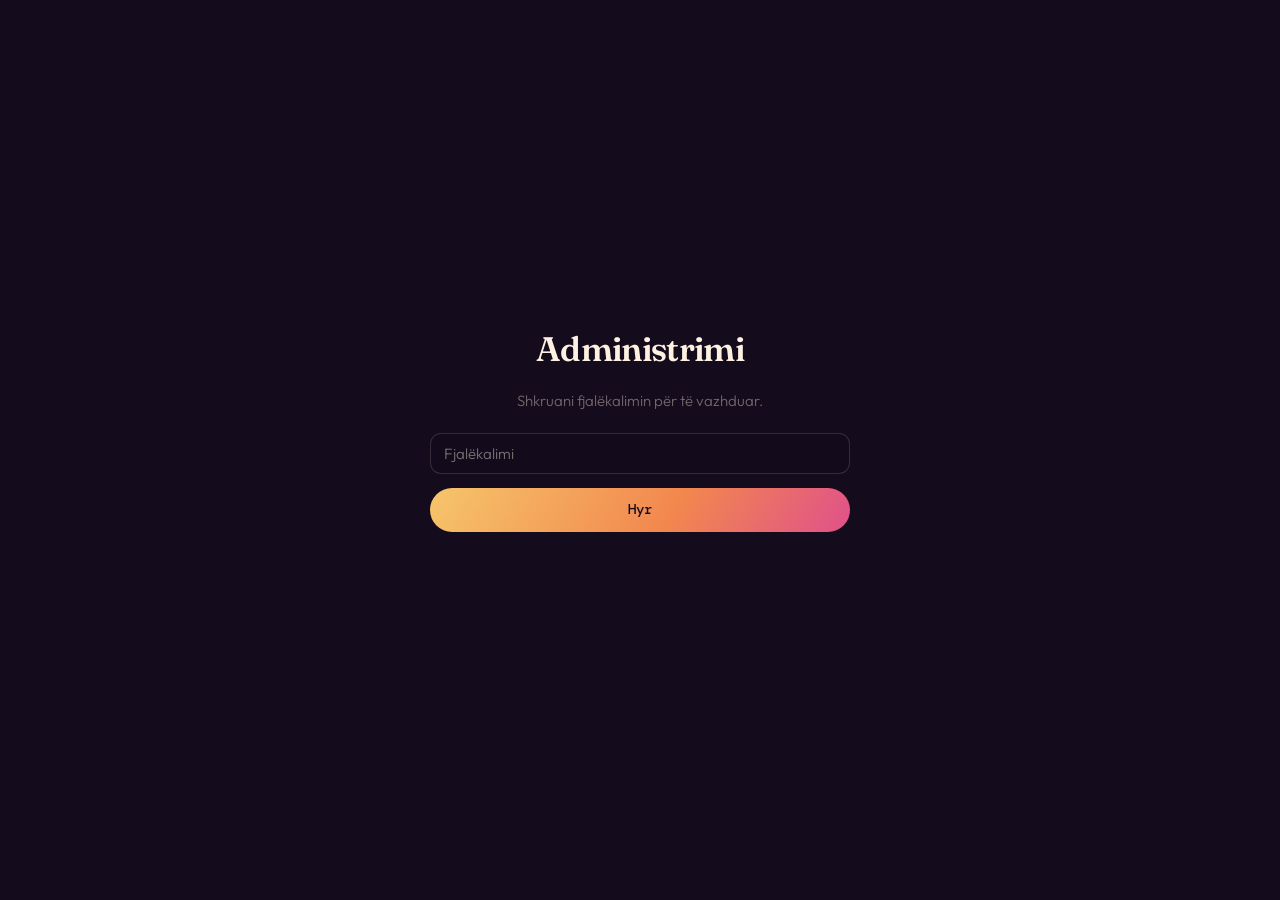
==== admin.html @ 4a5ab202 "Add files via upload" ====
<!DOCTYPE html>
<html lang="sq">
<head>
<meta charset="UTF-8">
<meta name="viewport" content="width=device-width, initial-scale=1.0">
<meta name="robots" content="noindex, nofollow">
<title>Zone Real Estate — Administrimi</title>
<link href="https://fonts.googleapis.com/css2?family=Fraunces:opsz,wght@9..144,600&family=Outfit:wght@300;400;500&family=DM+Mono:wght@400;500&display=swap" rel="stylesheet">
<style>
  :root{
    --void:#140C1C; --void-2:#1E1229;
    --flux-1:#E0518A; --flux-2:#F2874E; --flux-3:#8B5CD6; --gold:#F6C56B;
    --lume:#FFF1E2; --lume-mid:rgba(255,241,226,.66); --lume-dim:rgba(255,241,226,.40);
    --glass:rgba(255,241,226,.045); --edge:rgba(255,241,226,.14);
    --ok:#6BD39B; --bad:#E0518A;
  }
  *{box-sizing:border-box}
  body{margin:0;background:var(--void);color:var(--lume);
    font-family:"Outfit",system-ui,sans-serif;font-weight:300;line-height:1.55;padding-bottom:90px}
  .wrap{max-width:1000px;margin:0 auto;padding:0 20px}
  header{border-bottom:1px solid var(--edge);padding:24px 0 20px;margin-bottom:24px;
    background:linear-gradient(160deg,rgba(139,92,214,.18),transparent)}
  h1{font-family:"Fraunces",serif;font-weight:600;font-size:clamp(24px,4vw,34px);
    letter-spacing:-.02em;margin:0 0 6px}
  .sub{color:var(--lume-mid);margin:0;max-width:660px;font-size:15px}
  h2{font-family:"Fraunces",serif;font-weight:600;font-size:19px;margin:0 0 4px}
  .hint{color:var(--lume-dim);font-size:13px;margin:0 0 16px}
  .panel{background:var(--glass);border:1px solid var(--edge);border-radius:20px;
    padding:22px;margin-bottom:20px}
  .grid{display:grid;grid-template-columns:1fr 1fr;gap:14px}
  @media(max-width:700px){.grid{grid-template-columns:1fr}}
  .full{grid-column:1/-1}
  label{display:block;font-family:"DM Mono",monospace;font-size:10px;text-transform:uppercase;
    letter-spacing:.13em;color:var(--lume-dim);margin-bottom:6px}
  input,textarea,select{width:100%;background:rgba(20,12,28,.72);color:var(--lume);
    border:1px solid var(--edge);border-radius:11px;padding:10px 13px;
    font-family:"Outfit",sans-serif;font-size:15px;font-weight:300}
  input:focus,textarea:focus,select:focus{outline:none;border-color:var(--gold)}
  textarea{min-height:84px;resize:vertical}
  .field{margin-bottom:14px}
  button{font:inherit;cursor:pointer;border:none;border-radius:40px;padding:12px 24px;
    font-family:"DM Mono",monospace;font-size:13.5px;font-weight:500}
  button[disabled]{opacity:.45;cursor:not-allowed}
  .primary{background:linear-gradient(120deg,var(--gold),var(--flux-2) 58%,var(--flux-1));color:var(--void)}
  .ghost{background:none;border:1px solid var(--edge);color:var(--lume-mid)}
  .ghost:hover:not([disabled]){border-color:var(--gold);color:var(--lume)}
  .row{display:flex;gap:10px;flex-wrap:wrap;align-items:center}
  .drop{border:1.5px dashed var(--edge);border-radius:14px;padding:20px;text-align:center;
    color:var(--lume-dim);font-size:14px;cursor:pointer}
  .drop:hover,.drop.over{border-color:var(--gold);background:rgba(246,197,107,.06)}
  .thumb{display:flex;gap:14px;align-items:center;margin-top:13px}
  .thumb img{width:104px;height:78px;object-fit:cover;border-radius:10px;border:1px solid var(--edge)}
  .thumb .meta{font-family:"DM Mono",monospace;font-size:12px;color:var(--lume-mid);line-height:1.7}
  .thumb .meta b{color:var(--gold);font-weight:500}
  ul.list{list-style:none;padding:0;margin:0}
  ul.list li{display:flex;gap:12px;align-items:center;padding:12px 0;border-bottom:1px solid var(--edge)}
  ul.list li:last-child{border-bottom:none}
  .li-img{width:62px;height:47px;flex:none;border-radius:8px;border:1px solid var(--edge);object-fit:cover}
  .li-body{flex:1;min-width:0}
  .li-title{font-family:"Fraunces",serif;font-weight:600;font-size:16px;
    overflow:hidden;text-overflow:ellipsis;white-space:nowrap}
  .li-meta{font-family:"DM Mono",monospace;font-size:11.5px;color:var(--lume-dim);margin-top:2px}
  .li-meta .px{color:var(--gold)}
  .badge{display:inline-block;font-family:"DM Mono",monospace;font-size:9px;letter-spacing:.1em;
    text-transform:uppercase;padding:2px 8px;border-radius:20px;margin-left:6px;
    background:linear-gradient(120deg,var(--flux-3),var(--flux-1));color:var(--lume)}
  .badge.feat{background:linear-gradient(120deg,var(--gold),var(--flux-2));color:var(--void)}
  .icons{display:flex;gap:3px;flex:none}
  .icons button{background:none;border:1px solid var(--edge);color:var(--lume-dim);
    width:32px;height:32px;padding:0;border-radius:9px;font-size:14px;line-height:1}
  .icons button:hover{border-color:var(--gold);color:var(--lume)}
  .empty{color:var(--lume-dim);font-family:"DM Mono",monospace;font-size:13px;text-align:center;padding:24px 0}
  .note{background:rgba(139,92,214,.12);border:1px solid rgba(139,92,214,.34);border-radius:13px;
    padding:13px 17px;font-size:13.5px;color:var(--lume-mid);margin-top:14px}
  .note.warn{background:rgba(224,81,138,.10);border-color:rgba(224,81,138,.35)}
  .note b{color:var(--lume);font-weight:500}
  .note a{color:var(--gold)}
  .msg{font-family:"DM Mono",monospace;font-size:13px;margin-left:4px}
  .msg.ok{color:var(--ok)} .msg.bad{color:var(--bad)} .msg.busy{color:var(--gold)}
  .editing{border-color:var(--gold)!important;box-shadow:0 0 0 1px rgba(246,197,107,.3)}
  .gate{position:fixed;inset:0;background:var(--void);z-index:99;display:grid;place-items:center;padding:24px}
  .gate .box{width:min(420px,100%);text-align:center}
  .gate h1{margin-bottom:14px}
  .log{font-family:"DM Mono",monospace;font-size:12.5px;color:var(--lume-mid);
    background:rgba(10,5,16,.6);border:1px solid var(--edge);border-radius:13px;
    padding:14px 16px;margin-top:14px;max-height:210px;overflow-y:auto;white-space:pre-wrap}
  .log .g{color:var(--ok)} .log .r{color:var(--bad)}
  .steps{counter-reset:s;list-style:none;padding:0;margin:8px 0 0;font-size:14px;color:var(--lume-mid)}
  .steps li{counter-increment:s;position:relative;padding:0 0 9px 30px}
  .steps li::before{content:counter(s);position:absolute;left:0;top:1px;width:20px;height:20px;
    border-radius:50%;background:rgba(246,197,107,.15);color:var(--gold);
    font-family:"DM Mono",monospace;font-size:10px;display:grid;place-items:center}
  code{font-family:"DM Mono",monospace;font-size:.92em;color:var(--lume)}
  details summary{cursor:pointer;color:var(--gold);font-size:13.5px;
    font-family:"DM Mono",monospace;margin-top:6px}
</style>
</head>
<body>

<!-- ================= GATE ================= -->
<div class="gate" id="gate">
  <div class="box">
    <h1>Administrimi</h1>
    <p class="sub" style="margin-bottom:20px;color:var(--lume-dim)">Shkruani fjalëkalimin për të vazhduar.</p>
    <div class="field"><input id="pass" type="password" placeholder="Fjalëkalimi" autocomplete="off"></div>
    <button class="primary" id="btnGate" style="width:100%">Hyr</button>
    <p class="msg bad" id="gateMsg" style="min-height:20px;margin-top:12px"></p>
  </div>
</div>

<!-- ================= APP ================= -->
<div id="app" hidden>

<header>
  <div class="wrap">
    <h1>Paneli i administrimit</h1>
    <p class="sub">Shtoni dhe redaktoni pronat, pastaj publikoni drejtpërdrejt në faqe. Ndryshimet dalin live për një deri dy minuta.</p>
  </div>
</header>

<div class="wrap">

  <!-- 1 · CONNECT -->
  <div class="panel">
    <h2>1 · Lidhja me GitHub</h2>
    <p class="hint">Tokeni është çelësi i vërtetë. Pa të, askush nuk mund të ndryshojë asgjë.</p>

    <div class="grid">
      <div class="field"><label for="owner">Llogaria</label>
        <input id="owner" value="blertahajdiniazemi"></div>
      <div class="field"><label for="repo">Depoja</label>
        <input id="repo" value="zone-real-estate"></div>
      <div class="field full"><label for="token">GitHub token</label>
        <input id="token" type="password" placeholder="github_pat_..." autocomplete="off"></div>
    </div>

    <div class="row">
      <button class="primary" id="btnConnect">Lidhu dhe ngarko pronat</button>
      <span class="msg" id="connMsg"></span>
    </div>

    <details>
      <summary>Si të krijoj një token? (një herë, zgjat 90 ditë)</summary>
      <ol class="steps">
        <li>Hyni në GitHub → foto juaj lart djathtas → <b>Settings</b>.</li>
        <li>Poshtë fare në të majtë: <b>Developer settings</b>.</li>
        <li><b>Personal access tokens</b> → <b>Fine-grained tokens</b> → <b>Generate new token</b>.</li>
        <li>Emri: <code>zone-admin</code>. Skadimi: 90 ditë.</li>
        <li><b>Repository access</b> → <b>Only select repositories</b> → zgjidhni <code>zone-real-estate</code>.</li>
        <li><b>Permissions</b> → <b>Repository permissions</b> → <b>Contents</b> → vendoseni në <b>Read and write</b>.</li>
        <li>Klikoni <b>Generate token</b> dhe kopjoni vlerën që shfaqet.</li>
      </ol>
      <div class="note warn">
        <b>Rëndësishme:</b> tokeni shfaqet vetëm një herë. Ruajeni diku të sigurt.
        Mos ia jepni askujt dhe mos e shkruani brenda skedarëve të faqes.
        Nëse humbet, fshijeni në GitHub dhe krijoni një të ri.
      </div>
    </details>
  </div>

  <!-- 2 · SETTINGS -->
  <div class="panel" id="settingsPanel" hidden>
    <h2>2 · Cilësimet</h2>
    <div class="grid">
      <div class="field"><label for="dispPhone">Numri që shfaqet</label><input id="dispPhone"></div>
      <div class="field"><label for="callPhone">Numri që thirret (vetëm shifra)</label><input id="callPhone"></div>
      <div class="field"><label for="city">Zona</label><input id="city"></div>
      <div class="field"><label for="updated">Përditësuar</label><input id="updated"></div>
    </div>
  </div>

  <!-- 3 · FORM -->
  <div class="panel" id="formPanel" hidden>
    <h2 id="formTitle">3 · Shto një pronë</h2>
    <p class="hint">Fushat me yll janë të domosdoshme.</p>
    <div class="grid">
      <div class="field"><label for="f_title">Titulli *</label><input id="f_title" placeholder="Shtëpi në Arbëri"></div>
      <div class="field"><label for="f_status">Statusi *</label>
        <select id="f_status"><option>Për shitje</option><option>Me qira</option></select></div>
      <div class="field"><label for="f_price">Çmimi *</label><input id="f_price" placeholder="185.000 €"></div>
      <div class="field"><label for="f_location">Lokacioni *</label><input id="f_location" placeholder="Arbëri, Prishtinë"></div>
      <div class="field"><label for="f_beds">Dhoma gjumi *</label><input id="f_beds" type="number" min="0"></div>
      <div class="field"><label for="f_baths">Banjo *</label><input id="f_baths" type="number" min="0"></div>
      <div class="field"><label for="f_size">Sipërfaqja *</label><input id="f_size" placeholder="140 m²"></div>
      <div class="field"><label for="f_image">Emri i fotos</label><input id="f_image" placeholder="plotësohet vetë"></div>
      <div class="field full"><label for="f_summary">Përshkrimi i shkurtër *</label><textarea id="f_summary"></textarea></div>
      <div class="field full"><label for="f_details">Përshkrimi i plotë</label><textarea id="f_details"></textarea></div>
      <div class="field full"><label for="f_features">Karakteristikat — një për rresht</label><textarea id="f_features"></textarea></div>
      <div class="field full">
        <label>Fotoja</label>
        <div class="drop" id="dropZone">Klikoni ose tërhiqni një foto këtu<br>
          <span style="font-size:12.5px;opacity:.7">Zvogëlohet vetë në 1200px dhe riemërtohet pa ë, ç apo hapësira</span>
        </div>
        <input type="file" id="filePhoto" accept="image/*" hidden>
        <div class="thumb" id="thumbBox" hidden>
          <img id="thumbImg" alt="">
          <div class="meta" id="thumbMeta"></div>
          <button class="ghost" id="btnDropPhoto" style="padding:8px 15px">Hiqe</button>
        </div>
      </div>
    </div>
    <div class="row" style="margin-top:6px">
      <button class="primary" id="btnSave">Shto pronën</button>
      <button class="ghost" id="btnCancel" hidden>Anulo</button>
      <button class="ghost" id="btnClear">Pastro</button>
      <span class="msg ok" id="saveMsg"></span>
    </div>
  </div>

  <!-- 4 · LIST -->
  <div class="panel" id="listPanel" hidden>
    <h2>4 · Pronat <span id="count" style="color:var(--gold);font-family:'DM Mono',monospace;font-size:15px"></span></h2>
    <p class="hint">E para në listë shfaqet si “E veçuar” në ballinë.</p>
    <ul class="list" id="list"></ul>
    <p class="empty" id="listEmpty">Ende asnjë pronë.</p>
  </div>

  <!-- 5 · PUBLISH -->
  <div class="panel" id="pubPanel" hidden>
    <h2>5 · Publiko</h2>
    <p class="hint">Ndryshimet dërgohen në GitHub dhe dalin live për një deri dy minuta.</p>
    <div class="row">
      <button class="primary" id="btnPublish">Publiko ndryshimet</button>
      <span class="msg" id="pubMsg"></span>
    </div>
    <div class="log" id="log" hidden></div>
    <div class="note warn">
      <b>Para se ta mbyllni:</b> ndryshimet e paruajtura humbin. Klikoni <b>Publiko</b> kur të mbaroni.
    </div>
  </div>

</div>
</div>

<script>
(function(){
"use strict";

/* ===================================================================
   Passphrase gate.
   Honest note: this keeps casual visitors out, nothing more. The page
   is public, so a determined person can read this file. The real
   protection is the GitHub token — without it, nothing can be changed.
   Default passphrase: zone2026
   To change it, run the passphrase through any SHA-256 generator and
   replace the value below.
   =================================================================== */
var PASS_HASH = "466a59f50514aeb6fc3cd8ce1963837c0e0b1cd86bd8929e1fbe2d71269c0f84";

var $ = function(id){ return document.getElementById(id); };

function sha256(str){
  var data = new TextEncoder().encode(str);
  return crypto.subtle.digest("SHA-256", data).then(function(buf){
    return Array.from(new Uint8Array(buf))
      .map(function(b){ return b.toString(16).padStart(2, "0"); }).join("");
  });
}

function tryGate(){
  var v = $("pass").value;
  if (!v) return;
  sha256(v).then(function(h){
    if (h === PASS_HASH){
      $("gate").remove();
      $("app").hidden = false;
    } else {
      $("gateMsg").textContent = "Fjalëkalim i gabuar.";
      $("pass").value = "";
    }
  }).catch(function(){
    $("gateMsg").textContent = "Kërkohet një shfletues modern me HTTPS.";
  });
}
$("btnGate").onclick = tryGate;
$("pass").addEventListener("keydown", function(e){ if (e.key === "Enter") tryGate(); });

/* ===================================================================
   State
   =================================================================== */
var gh = { owner:"", repo:"", token:"", branch:"main", sha:null };
var config = { DISPLAY_PHONE:"", CALL_PHONE:"", CITY:"", LAST_UPDATED:"", TEXT:null };
var listings = [];
var newPhotos = {};   // filename -> { blob, dataUrl, bytes }
var editIndex = -1;
var pendingPhoto = null;

var DEFAULT_TEXT = {
  statusShitje:"Për shitje", statusQira:"Me qira",
  butoniThirr:"Telefono për këtë", butoniDetajet:"Detajet", eVecuar:"E veçuar",
  "specÇmimi":"Çmimi", specDhoma:"Dhoma gjumi", specBanjo:"Banjo", specSiperfaqja:"Sipërfaqja",
  shkurtDhoma:"dh", shkurtBanjo:"bnj",
  karakteristikat:"Karakteristikat", telefono:"Telefono",
  shenimiThirrjes:"Pyetni për këtë pronë me emër —",
  shikoDetajet:"Shiko detajet për", prona:"prona", pronaNjejes:"pronë", aktive:"aktive",
  bosh:"Asnjë pronë në këtë kategori për momentin. Telefononi",
  boshFund:"dhe pyesni çfarë vjen së shpejti.", shtoFoto:"SHTO FOTO"
};

var PLACEHOLDER = "data:image/svg+xml;utf8," + encodeURIComponent(
  '<svg xmlns="http://www.w3.org/2000/svg" viewBox="0 0 64 48">' +
  '<rect width="64" height="48" fill="#241435"/>' +
  '<path d="M32 16 L22 25 L25 25 L25 33 L39 33 L39 25 L42 25 Z" fill="none" ' +
  'stroke="#F6C56B" stroke-width="1.6" stroke-linejoin="round" opacity="0.55"/></svg>');

function msg(id, text, cls){
  var el = $(id);
  el.textContent = text;
  el.className = "msg" + (cls ? " " + cls : "");
}

function log(text, cls){
  var el = $("log");
  el.hidden = false;
  var span = document.createElement("span");
  if (cls) span.className = cls;
  span.textContent = text + "\n";
  el.appendChild(span);
  el.scrollTop = el.scrollHeight;
}

/* ===================================================================
   Base64 that survives Albanian characters.
   btoa() breaks on ë and ç, so text goes through TextEncoder first.
   =================================================================== */
function utf8ToB64(str){
  var bytes = new TextEncoder().encode(str);
  var bin = "";
  for (var i = 0; i < bytes.length; i++) bin += String.fromCharCode(bytes[i]);
  return btoa(bin);
}

function b64ToUtf8(b64){
  var bin = atob(b64.replace(/\s/g, ""));
  var bytes = new Uint8Array(bin.length);
  for (var i = 0; i < bin.length; i++) bytes[i] = bin.charCodeAt(i);
  return new TextDecoder("utf-8").decode(bytes);
}

function blobToB64(blob){
  return new Promise(function(res, rej){
    var r = new FileReader();
    r.onload = function(){ res(String(r.result).split(",")[1]); };
    r.onerror = rej;
    r.readAsDataURL(blob);
  });
}

/* ===================================================================
   GitHub API
   =================================================================== */
function api(path, options){
  options = options || {};
  return fetch("https://api.github.com/repos/" + gh.owner + "/" + gh.repo + path, {
    method: options.method || "GET",
    headers: {
      "Authorization": "Bearer " + gh.token,
      "Accept": "application/vnd.github+json",
      "X-GitHub-Api-Version": "2022-11-28"
    },
    body: options.body ? JSON.stringify(options.body) : undefined
  }).then(function(r){
    return r.text().then(function(t){
      var data = null;
      try { data = t ? JSON.parse(t) : null; } catch(e){}
      if (!r.ok){
        var m = (data && data.message) || ("Gabim HTTP " + r.status);
        if (r.status === 401) m = "Token i pavlefshëm ose i skaduar.";
        if (r.status === 403) m = "Tokenit i mungon leja Contents: Read and write.";
        if (r.status === 404) m = "Skedari ose depoja nuk u gjet. Kontrolloni emrin e llogarisë dhe depos.";
        if (r.status === 409) m = "Konflikt — dikush e ndryshoi skedarin. Rifreskoni faqen dhe provoni sërish.";
        var err = new Error(m); err.status = r.status; throw err;
      }
      return data;
    });
  });
}

function getFile(path){
  return api("/contents/" + path + "?ref=" + gh.branch);
}

function putFile(path, contentB64, message, sha){
  var body = { message: message, content: contentB64, branch: gh.branch };
  if (sha) body.sha = sha;
  return api("/contents/" + path, { method:"PUT", body: body });
}

/* ===================================================================
   Connect + load
   =================================================================== */
$("btnConnect").onclick = function(){
  gh.owner = $("owner").value.trim();
  gh.repo  = $("repo").value.trim();
  gh.token = $("token").value.trim();

  if (!gh.owner || !gh.repo || !gh.token){
    msg("connMsg", "Plotësoni të tre fushat.", "bad");
    return;
  }

  this.disabled = true;
  msg("connMsg", "Duke u lidhur…", "busy");

  // Find the default branch first, in case it isn't called "main"
  api("").then(function(info){
    gh.branch = info.default_branch || "main";
    return getFile("listings.js");
  }).then(function(file){
    gh.sha = file.sha;
    var code = b64ToUtf8(file.content);
    var cfg = new Function("window", code + "\nreturn window.ZONE_CONFIG;")({});
    if (!cfg || !cfg.listings) throw new Error("listings.js nuk u lexua dot.");

    config.DISPLAY_PHONE = cfg.DISPLAY_PHONE || "";
    config.CALL_PHONE = cfg.CALL_PHONE || "";
    config.CITY = cfg.CITY || "";
    config.LAST_UPDATED = cfg.LAST_UPDATED || "";
    config.TEXT = cfg.TEXT || null;
    listings = cfg.listings.slice();

    fillSettings();
    ["settingsPanel","formPanel","listPanel","pubPanel"].forEach(function(id){ $(id).hidden = false; });
    render();
    msg("connMsg", listings.length + " prona u ngarkuan ✓", "ok");
    $("settingsPanel").scrollIntoView({ behavior:"smooth" });
  }).catch(function(e){
    msg("connMsg", e.message, "bad");
  }).then(function(){
    $("btnConnect").disabled = false;
  });
};

function fillSettings(){
  $("dispPhone").value = config.DISPLAY_PHONE;
  $("callPhone").value = config.CALL_PHONE;
  $("city").value = config.CITY;
  $("updated").value = config.LAST_UPDATED || monthName();
}

function monthName(){
  var m = ["Janar","Shkurt","Mars","Prill","Maj","Qershor","Korrik","Gusht",
           "Shtator","Tetor","Nëntor","Dhjetor"];
  var d = new Date();
  return m[d.getMonth()] + " " + d.getFullYear();
}

/* ===================================================================
   Filenames and photos
   =================================================================== */
var MAP = {"ë":"e","Ë":"e","ç":"c","Ç":"c","á":"a","à":"a","â":"a","ä":"a","é":"e",
           "è":"e","ê":"e","í":"i","ì":"i","î":"i","ó":"o","ò":"o","ô":"o","ö":"o",
           "ú":"u","ù":"u","û":"u","ü":"u","ñ":"n","š":"s","ž":"z"};

function slug(s){
  s = String(s || "").toLowerCase();
  var out = "";
  for (var i = 0; i < s.length; i++) out += (MAP[s[i]] !== undefined ? MAP[s[i]] : s[i]);
  return out.replace(/[^a-z0-9]+/g,"-").replace(/^-+|-+$/g,"").slice(0,48) || "prona";
}

function processPhoto(file, baseName){
  return new Promise(function(resolve, reject){
    var reader = new FileReader();
    reader.onerror = function(){ reject(new Error("S'u lexua skedari.")); };
    reader.onload = function(){
      var img = new Image();
      img.onerror = function(){ reject(new Error("Foto e papërdorshme.")); };
      img.onload = function(){
        var MAXW = 1200, w = img.width, h = img.height;
        if (w > MAXW){ h = Math.round(h * MAXW / w); w = MAXW; }
        var cv = document.createElement("canvas");
        cv.width = w; cv.height = h;
        var cx = cv.getContext("2d");
        cx.fillStyle = "#140C1C"; cx.fillRect(0,0,w,h);
        cx.drawImage(img, 0, 0, w, h);
        cv.toBlob(function(blob){
          if (!blob){ reject(new Error("S'u përpunua fotoja.")); return; }
          resolve({
            name: slug(baseName) + "-" + Date.now().toString(36).slice(-4) + ".jpg",
            blob: blob, dataUrl: cv.toDataURL("image/jpeg", 0.82),
            w:w, h:h,
            originalKB: Math.round(file.size/1024), newKB: Math.round(blob.size/1024)
          });
        }, "image/jpeg", 0.82);
      };
      img.src = reader.result;
    };
    reader.readAsDataURL(file);
  });
}

function handlePhotoFile(file){
  if (!file || !/^image\//.test(file.type)){ alert("Zgjidhni një foto (JPG ose PNG)."); return; }
  var base = $("f_title").value.trim() || file.name.replace(/\.[^.]+$/,"");
  processPhoto(file, base).then(function(p){
    pendingPhoto = p;
    $("f_image").value = p.name;
    $("thumbImg").src = p.dataUrl;
    $("thumbMeta").innerHTML = "<b>" + p.name + "</b><br>" + p.w + "×" + p.h + " px<br>" +
      p.originalKB + " KB → <b>" + p.newKB + " KB</b>";
    $("thumbBox").hidden = false;
  }).catch(function(e){ alert(e.message); });
}

$("dropZone").onclick = function(){ $("filePhoto").click(); };
$("filePhoto").onchange = function(e){ if (e.target.files[0]) handlePhotoFile(e.target.files[0]); e.target.value=""; };
["dragenter","dragover"].forEach(function(ev){
  $("dropZone").addEventListener(ev, function(e){ e.preventDefault(); this.classList.add("over"); });
});
["dragleave","drop"].forEach(function(ev){
  $("dropZone").addEventListener(ev, function(e){ e.preventDefault(); this.classList.remove("over"); });
});
$("dropZone").addEventListener("drop", function(e){ if (e.dataTransfer.files[0]) handlePhotoFile(e.dataTransfer.files[0]); });
$("btnDropPhoto").onclick = function(){ pendingPhoto = null; $("thumbBox").hidden = true; $("f_image").value = ""; };

/* ===================================================================
   Form
   =================================================================== */
var FIELDS = ["title","status","price","location","beds","baths","size","image","summary","details","features"];

function clearForm(){
  ["title","price","beds","baths","size","image","summary","details","features"]
    .forEach(function(k){ $("f_"+k).value = ""; });
  pendingPhoto = null; $("thumbBox").hidden = true;
}

function exitEdit(){
  editIndex = -1;
  $("formTitle").textContent = "3 · Shto një pronë";
  $("btnSave").textContent = "Shto pronën";
  $("btnCancel").hidden = true;
  $("formPanel").classList.remove("editing");
  clearForm();
}

$("btnSave").onclick = function(){
  var o = {};
  FIELDS.forEach(function(k){ o[k] = $("f_"+k).value.trim(); });

  var required = ["title","price","location","beds","baths","size","summary"];
  var missing = required.filter(function(k){ return !o[k]; });
  if (missing.length){
    alert("Plotësoni fushat e domosdoshme (" + missing.length + " mungojnë).");
    $("f_" + missing[0]).focus(); return;
  }

  var rec = {
    title:o.title, status:o.status || "Për shitje", price:o.price,
    beds:parseInt(o.beds,10)||0, baths:parseInt(o.baths,10)||0,
    size:o.size, location:o.location, summary:o.summary,
    details:o.details || o.summary,
    features:o.features.split(/\r?\n/).map(function(f){return f.trim();}).filter(Boolean),
    image:o.image ? ("images/" + o.image.replace(/^images\//,"")) : ""
  };

  if (pendingPhoto){
    newPhotos[pendingPhoto.name] = pendingPhoto;
    rec.image = "images/" + pendingPhoto.name;
  }

  if (editIndex >= 0){ listings[editIndex] = rec; msg("saveMsg","U përditësua ✓","ok"); }
  else { listings.push(rec); msg("saveMsg","U shtua ✓","ok"); }

  setTimeout(function(){ msg("saveMsg",""); }, 2500);
  exitEdit(); render(); $("f_title").focus();
};

$("btnCancel").onclick = exitEdit;
$("btnClear").onclick = clearForm;

/* ===================================================================
   List
   =================================================================== */
function esc(s){
  return String(s==null?"":s).replace(/&/g,"&amp;").replace(/</g,"&lt;").replace(/>/g,"&gt;");
}

function render(){
  var ul = $("list"); ul.innerHTML = "";
  $("count").textContent = listings.length ? "(" + listings.length + ")" : "";
  $("listEmpty").style.display = listings.length ? "none" : "block";

  listings.forEach(function(it, i){
    var li = document.createElement("li");

    var img = document.createElement("img");
    img.className = "li-img";
    var fname = (it.image||"").replace(/^images\//,"");
    img.src = newPhotos[fname] ? newPhotos[fname].dataUrl : PLACEHOLDER;
    li.appendChild(img);

    var body = document.createElement("div");
    body.className = "li-body";
    body.innerHTML =
      '<div class="li-title">' + esc(it.title) +
        (i===0 ? '<span class="badge feat">E veçuar</span>' : '') +
        (/qira/i.test(it.status||"") ? '<span class="badge">Me qira</span>' : '') +
      '</div><div class="li-meta"><span class="px">' + esc(it.price) + '</span> · ' +
      esc(it.location) + ' · ' + it.beds + ' dh · ' + it.baths + ' bnj · ' + esc(it.size) + '</div>';
    li.appendChild(body);

    var icons = document.createElement("div");
    icons.className = "icons";
    [["↑","Lart",function(){move(i,-1);}],["↓","Poshtë",function(){move(i,1);}],
     ["✎","Redakto",function(){edit(i);}],["×","Fshij",function(){del(i);}]]
    .forEach(function(b){
      var el = document.createElement("button");
      el.type="button"; el.textContent=b[0]; el.title=b[1]; el.onclick=b[2];
      icons.appendChild(el);
    });
    li.appendChild(icons);
    ul.appendChild(li);
  });
}

function move(i,d){
  var j=i+d; if (j<0||j>=listings.length) return;
  var t=listings[i]; listings[i]=listings[j]; listings[j]=t; render();
}

function edit(i){
  var it = listings[i];
  editIndex = i;
  $("f_title").value=it.title; $("f_status").value=it.status;
  $("f_price").value=it.price; $("f_location").value=it.location;
  $("f_beds").value=it.beds; $("f_baths").value=it.baths; $("f_size").value=it.size;
  $("f_image").value=(it.image||"").replace(/^images\//,"");
  $("f_summary").value=it.summary; $("f_details").value=it.details;
  $("f_features").value=(it.features||[]).join("\n");

  var fname=(it.image||"").replace(/^images\//,"");
  pendingPhoto = null;
  if (newPhotos[fname]){
    $("thumbImg").src=newPhotos[fname].dataUrl;
    $("thumbMeta").innerHTML="<b>"+fname+"</b><br>foto e re";
    $("thumbBox").hidden=false;
  } else { $("thumbBox").hidden=true; }

  $("formTitle").textContent="3 · Redakto pronën";
  $("btnSave").textContent="Ruaj ndryshimet";
  $("btnCancel").hidden=false;
  $("formPanel").classList.add("editing");
  $("formPanel").scrollIntoView({behavior:"smooth",block:"start"});
}

function del(i){
  if (!confirm("Të fshihet \"" + listings[i].title + "\"?")) return;
  listings.splice(i,1);
  if (editIndex===i) exitEdit();
  render();
}

/* ===================================================================
   Generate listings.js
   =================================================================== */
function q(s){
  return '"' + String(s==null?"":s).replace(/\\/g,"\\\\").replace(/"/g,'\\"').replace(/\r?\n/g," ") + '"';
}

function buildJS(){
  var T = config.TEXT || DEFAULT_TEXT;
  var L = [];
  L.push("/* =====================================================================");
  L.push("   ZONE REAL ESTATE — SKEDARI I PRONAVE");
  L.push("   =====================================================================");
  L.push("   Gjeneruar nga paneli i administrimit më " + new Date().toLocaleString("sq"));
  L.push("   ===================================================================== */");
  L.push("");
  L.push("const DISPLAY_PHONE = " + q(config.DISPLAY_PHONE) + ";");
  L.push("const CALL_PHONE    = " + q(config.CALL_PHONE) + ";");
  L.push("");
  L.push("const CITY = " + q(config.CITY) + ";");
  L.push("const LAST_UPDATED = " + q(config.LAST_UPDATED) + ";");
  L.push("");
  L.push("const TEXT = {");
  var keys = Object.keys(T);
  keys.forEach(function(k,i){
    var key = /^[A-Za-z_$][A-Za-z0-9_$]*$/.test(k) ? k : q(k);
    L.push("  " + key + ": " + q(T[k]) + (i<keys.length-1 ? "," : ""));
  });
  L.push("};");
  L.push("");
  L.push("const listings = [");
  L.push("");
  listings.forEach(function(it,idx){
    L.push("  {");
    L.push("    title: " + q(it.title) + ",");
    L.push("    status: " + q(it.status) + ",");
    L.push("    price: " + q(it.price) + ",");
    L.push("    beds: " + (parseInt(it.beds,10)||0) + ",");
    L.push("    baths: " + (parseInt(it.baths,10)||0) + ",");
    L.push("    size: " + q(it.size) + ",");
    L.push("    location: " + q(it.location) + ",");
    L.push("    summary: " + q(it.summary) + ",");
    L.push("    details: " + q(it.details || it.summary) + ",");
    var f = it.features || [];
    if (f.length){
      L.push("    features: [");
      f.forEach(function(x,j){ L.push("      " + q(x) + (j<f.length-1?",":"")); });
      L.push("    ],");
    } else { L.push("    features: [],"); }
    L.push("    image: " + q(it.image));
    L.push("  }" + (idx<listings.length-1 ? "," : ""));
    L.push("");
  });
  L.push("];");
  L.push("");
  L.push("window.ZONE_CONFIG = { DISPLAY_PHONE, CALL_PHONE, CITY, LAST_UPDATED, TEXT, listings };");
  L.push("");
  return L.join("\n");
}

/* ===================================================================
   Publish
   =================================================================== */
$("btnPublish").onclick = function(){
  config.DISPLAY_PHONE = $("dispPhone").value.trim();
  config.CALL_PHONE = $("callPhone").value.trim();
  config.CITY = $("city").value.trim();
  config.LAST_UPDATED = $("updated").value.trim();

  if (!listings.length){ alert("Shtoni së paku një pronë."); return; }
  if (!/^\+?[0-9]+$/.test(config.CALL_PHONE)){
    if (!confirm("Numri që thirret duket i pasaktë (vetëm + dhe shifra).\n\nTë vazhdohet?")) return;
  }

  var code = buildJS();

  // Never publish a file that would break the live site.
  try {
    var check = new Function("window", code + "\nreturn window.ZONE_CONFIG;")({});
    if (!check || check.listings.length !== listings.length) throw new Error("mospërputhje");
  } catch(e){
    alert("Gabim gjatë gjenerimit — asgjë nuk u dërgua.\n\n" + e.message);
    return;
  }

  var btn = this;
  btn.disabled = true;
  $("log").innerHTML = "";
  $("log").hidden = false;
  msg("pubMsg", "Duke publikuar…", "busy");

  var names = Object.keys(newPhotos);
  var chain = Promise.resolve();

  // Photos first: if a photo fails, listings.js still points at a file
  // that exists, so the site never ends up with broken images.
  names.forEach(function(n){
    chain = chain.then(function(){
      log("Duke dërguar foton " + n + " …");
      return blobToB64(newPhotos[n].blob).then(function(b64){
        return putFile("images/" + n, b64, "Shto foton " + n);
      }).then(function(){
        log("  ✓ " + n + " u dërgua", "g");
        delete newPhotos[n];
      });
    });
  });

  chain.then(function(){
    log("Duke dërguar listings.js …");
    return putFile("listings.js", utf8ToB64(code),
                   "Përditëso pronat (" + listings.length + ")", gh.sha);
  }).then(function(res){
    gh.sha = res.content.sha;   // keep in sync for the next publish
    log("  ✓ listings.js u dërgua", "g");
    log("");
    log("U publikua. Faqja përditësohet për një deri dy minuta.", "g");
    msg("pubMsg", "U publikua ✓", "ok");
    render();
  }).catch(function(e){
    log("  ✗ " + e.message, "r");
    msg("pubMsg", "Dështoi — shihni detajet më poshtë.", "bad");
    if (e.status === 409){
      log("Rifreskoni faqen dhe lidhuni sërish për të marrë versionin e fundit.", "r");
    }
  }).then(function(){
    btn.disabled = false;
  });
};

window.addEventListener("beforeunload", function(e){
  if (listings.length && Object.keys(newPhotos).length){ e.preventDefault(); e.returnValue = ""; }
});

})();
</script>
</body>
</html>
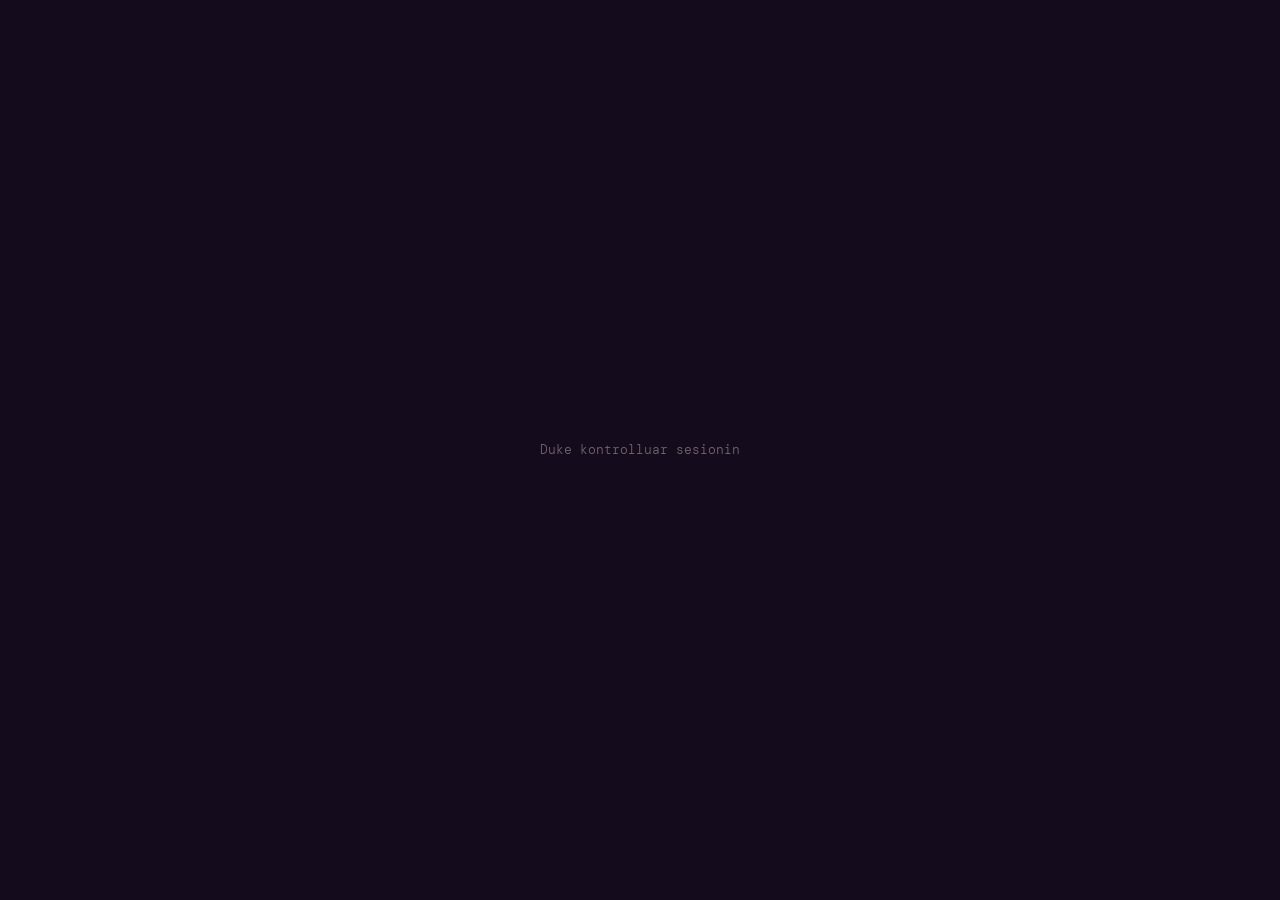
==== commit 6435598d: "Update admin.html" ====
--- a/admin.html
+++ b/admin.html
@@ -2,290 +2,356 @@
 <html lang="sq">
 <head>
 <meta charset="UTF-8">
-<meta name="viewport" content="width=device-width, initial-scale=1.0">
+<meta name="viewport" content="width=device-width, initial-scale=1.0, viewport-fit=cover">
 <meta name="robots" content="noindex, nofollow">
 <title>Zone Real Estate — Administrimi</title>
 <link href="https://fonts.googleapis.com/css2?family=Fraunces:opsz,wght@9..144,600&family=Outfit:wght@300;400;500&family=DM+Mono:wght@400;500&display=swap" rel="stylesheet">
 <style>
-  :root{
-    --void:#140C1C; --void-2:#1E1229;
-    --flux-1:#E0518A; --flux-2:#F2874E; --flux-3:#8B5CD6; --gold:#F6C56B;
-    --lume:#FFF1E2; --lume-mid:rgba(255,241,226,.66); --lume-dim:rgba(255,241,226,.40);
-    --glass:rgba(255,241,226,.045); --edge:rgba(255,241,226,.14);
-    --ok:#6BD39B; --bad:#E0518A;
-  }
-  *{box-sizing:border-box}
-  body{margin:0;background:var(--void);color:var(--lume);
-    font-family:"Outfit",system-ui,sans-serif;font-weight:300;line-height:1.55;padding-bottom:90px}
-  .wrap{max-width:1000px;margin:0 auto;padding:0 20px}
-  header{border-bottom:1px solid var(--edge);padding:24px 0 20px;margin-bottom:24px;
-    background:linear-gradient(160deg,rgba(139,92,214,.18),transparent)}
-  h1{font-family:"Fraunces",serif;font-weight:600;font-size:clamp(24px,4vw,34px);
-    letter-spacing:-.02em;margin:0 0 6px}
-  .sub{color:var(--lume-mid);margin:0;max-width:660px;font-size:15px}
-  h2{font-family:"Fraunces",serif;font-weight:600;font-size:19px;margin:0 0 4px}
-  .hint{color:var(--lume-dim);font-size:13px;margin:0 0 16px}
-  .panel{background:var(--glass);border:1px solid var(--edge);border-radius:20px;
-    padding:22px;margin-bottom:20px}
-  .grid{display:grid;grid-template-columns:1fr 1fr;gap:14px}
-  @media(max-width:700px){.grid{grid-template-columns:1fr}}
-  .full{grid-column:1/-1}
-  label{display:block;font-family:"DM Mono",monospace;font-size:10px;text-transform:uppercase;
-    letter-spacing:.13em;color:var(--lume-dim);margin-bottom:6px}
-  input,textarea,select{width:100%;background:rgba(20,12,28,.72);color:var(--lume);
-    border:1px solid var(--edge);border-radius:11px;padding:10px 13px;
-    font-family:"Outfit",sans-serif;font-size:15px;font-weight:300}
-  input:focus,textarea:focus,select:focus{outline:none;border-color:var(--gold)}
-  textarea{min-height:84px;resize:vertical}
-  .field{margin-bottom:14px}
-  button{font:inherit;cursor:pointer;border:none;border-radius:40px;padding:12px 24px;
-    font-family:"DM Mono",monospace;font-size:13.5px;font-weight:500}
-  button[disabled]{opacity:.45;cursor:not-allowed}
-  .primary{background:linear-gradient(120deg,var(--gold),var(--flux-2) 58%,var(--flux-1));color:var(--void)}
-  .ghost{background:none;border:1px solid var(--edge);color:var(--lume-mid)}
-  .ghost:hover:not([disabled]){border-color:var(--gold);color:var(--lume)}
-  .row{display:flex;gap:10px;flex-wrap:wrap;align-items:center}
-  .drop{border:1.5px dashed var(--edge);border-radius:14px;padding:20px;text-align:center;
-    color:var(--lume-dim);font-size:14px;cursor:pointer}
-  .drop:hover,.drop.over{border-color:var(--gold);background:rgba(246,197,107,.06)}
-  .thumb{display:flex;gap:14px;align-items:center;margin-top:13px}
-  .thumb img{width:104px;height:78px;object-fit:cover;border-radius:10px;border:1px solid var(--edge)}
-  .thumb .meta{font-family:"DM Mono",monospace;font-size:12px;color:var(--lume-mid);line-height:1.7}
-  .thumb .meta b{color:var(--gold);font-weight:500}
-  ul.list{list-style:none;padding:0;margin:0}
-  ul.list li{display:flex;gap:12px;align-items:center;padding:12px 0;border-bottom:1px solid var(--edge)}
-  ul.list li:last-child{border-bottom:none}
-  .li-img{width:62px;height:47px;flex:none;border-radius:8px;border:1px solid var(--edge);object-fit:cover}
-  .li-body{flex:1;min-width:0}
-  .li-title{font-family:"Fraunces",serif;font-weight:600;font-size:16px;
-    overflow:hidden;text-overflow:ellipsis;white-space:nowrap}
-  .li-meta{font-family:"DM Mono",monospace;font-size:11.5px;color:var(--lume-dim);margin-top:2px}
-  .li-meta .px{color:var(--gold)}
-  .badge{display:inline-block;font-family:"DM Mono",monospace;font-size:9px;letter-spacing:.1em;
-    text-transform:uppercase;padding:2px 8px;border-radius:20px;margin-left:6px;
-    background:linear-gradient(120deg,var(--flux-3),var(--flux-1));color:var(--lume)}
-  .badge.feat{background:linear-gradient(120deg,var(--gold),var(--flux-2));color:var(--void)}
-  .icons{display:flex;gap:3px;flex:none}
-  .icons button{background:none;border:1px solid var(--edge);color:var(--lume-dim);
-    width:32px;height:32px;padding:0;border-radius:9px;font-size:14px;line-height:1}
-  .icons button:hover{border-color:var(--gold);color:var(--lume)}
-  .empty{color:var(--lume-dim);font-family:"DM Mono",monospace;font-size:13px;text-align:center;padding:24px 0}
-  .note{background:rgba(139,92,214,.12);border:1px solid rgba(139,92,214,.34);border-radius:13px;
-    padding:13px 17px;font-size:13.5px;color:var(--lume-mid);margin-top:14px}
-  .note.warn{background:rgba(224,81,138,.10);border-color:rgba(224,81,138,.35)}
-  .note b{color:var(--lume);font-weight:500}
-  .note a{color:var(--gold)}
-  .msg{font-family:"DM Mono",monospace;font-size:13px;margin-left:4px}
-  .msg.ok{color:var(--ok)} .msg.bad{color:var(--bad)} .msg.busy{color:var(--gold)}
-  .editing{border-color:var(--gold)!important;box-shadow:0 0 0 1px rgba(246,197,107,.3)}
-  .gate{position:fixed;inset:0;background:var(--void);z-index:99;display:grid;place-items:center;padding:24px}
-  .gate .box{width:min(420px,100%);text-align:center}
-  .gate h1{margin-bottom:14px}
-  .log{font-family:"DM Mono",monospace;font-size:12.5px;color:var(--lume-mid);
-    background:rgba(10,5,16,.6);border:1px solid var(--edge);border-radius:13px;
-    padding:14px 16px;margin-top:14px;max-height:210px;overflow-y:auto;white-space:pre-wrap}
-  .log .g{color:var(--ok)} .log .r{color:var(--bad)}
-  .steps{counter-reset:s;list-style:none;padding:0;margin:8px 0 0;font-size:14px;color:var(--lume-mid)}
-  .steps li{counter-increment:s;position:relative;padding:0 0 9px 30px}
-  .steps li::before{content:counter(s);position:absolute;left:0;top:1px;width:20px;height:20px;
-    border-radius:50%;background:rgba(246,197,107,.15);color:var(--gold);
-    font-family:"DM Mono",monospace;font-size:10px;display:grid;place-items:center}
-  code{font-family:"DM Mono",monospace;font-size:.92em;color:var(--lume)}
-  details summary{cursor:pointer;color:var(--gold);font-size:13.5px;
-    font-family:"DM Mono",monospace;margin-top:6px}
+:root{
+  --void:#140C1C; --void-2:#1E1229;
+  --flux-1:#E0518A; --flux-2:#F2874E; --flux-3:#8B5CD6; --gold:#F6C56B;
+  --lume:#FFF1E2; --lume-mid:rgba(255,241,226,.66); --lume-dim:rgba(255,241,226,.40);
+  --glass:rgba(255,241,226,.045); --edge:rgba(255,241,226,.14);
+  --ok:#6BD39B; --bad:#E0518A;
+}
+*{box-sizing:border-box}
+[hidden]{display:none!important}
+body{margin:0;background:var(--void);color:var(--lume);
+  font-family:"Outfit",system-ui,sans-serif;font-weight:300;line-height:1.55;padding-bottom:90px}
+.wrap{max-width:1000px;margin:0 auto;padding:0 20px}
+header{border-bottom:1px solid var(--edge);padding:24px 0 20px;margin-bottom:24px;
+  background:linear-gradient(160deg,rgba(139,92,214,.18),transparent)}
+h1{font-family:"Fraunces",serif;font-weight:600;font-size:clamp(24px,4vw,34px);
+  letter-spacing:-.02em;margin:0 0 6px}
+.sub{color:var(--lume-mid);margin:0;max-width:660px;font-size:15px}
+h2{font-family:"Fraunces",serif;font-weight:600;font-size:19px;margin:0 0 4px}
+.hint{color:var(--lume-dim);font-size:13px;margin:0 0 16px}
+.panel{background:var(--glass);border:1px solid var(--edge);border-radius:20px;
+  padding:22px;margin-bottom:20px}
+.grid{display:grid;grid-template-columns:1fr 1fr;gap:14px}
+@media(max-width:700px){.grid{grid-template-columns:1fr}}
+.full{grid-column:1/-1}
+label{display:block;font-family:"DM Mono",monospace;font-size:10px;text-transform:uppercase;
+  letter-spacing:.13em;color:var(--lume-dim);margin-bottom:6px}
+input,textarea,select{width:100%;background:rgba(20,12,28,.72);color:var(--lume);
+  border:1px solid var(--edge);border-radius:11px;padding:10px 13px;
+  font-family:"Outfit",sans-serif;font-size:15px;font-weight:300}
+input:focus,textarea:focus,select:focus{outline:none;border-color:var(--gold)}
+textarea{min-height:84px;resize:vertical}
+.field{margin-bottom:14px}
+button{font:inherit;cursor:pointer;border:none;border-radius:40px;padding:12px 24px;
+  font-family:"DM Mono",monospace;font-size:13.5px;font-weight:500}
+button[disabled]{opacity:.45;cursor:not-allowed}
+button:focus-visible,input:focus-visible,a:focus-visible{outline:2px solid var(--gold);outline-offset:2px}
+.primary{background:linear-gradient(120deg,var(--gold),var(--flux-2) 58%,var(--flux-1));color:var(--void)}
+.ghost{background:none;border:1px solid var(--edge);color:var(--lume-mid)}
+.ghost:hover:not([disabled]){border-color:var(--gold);color:var(--lume)}
+.row{display:flex;gap:10px;flex-wrap:wrap;align-items:center}
+.drop{border:1.5px dashed var(--edge);border-radius:14px;padding:20px;text-align:center;
+  color:var(--lume-dim);font-size:14px;cursor:pointer}
+.drop:hover,.drop.over{border-color:var(--gold);background:rgba(246,197,107,.06)}
+.thumb{display:flex;gap:14px;align-items:center;margin-top:13px;flex-wrap:wrap}
+.thumb img{width:104px;height:78px;object-fit:cover;border-radius:10px;border:1px solid var(--edge)}
+.thumb .meta{font-family:"DM Mono",monospace;font-size:12px;color:var(--lume-mid);line-height:1.7}
+.thumb .meta b{color:var(--gold);font-weight:500}
+ul.list{list-style:none;padding:0;margin:0}
+ul.list li{display:flex;gap:12px;align-items:center;padding:12px 0;border-bottom:1px solid var(--edge)}
+ul.list li:last-child{border-bottom:none}
+.li-img{width:62px;height:47px;flex:none;border-radius:8px;border:1px solid var(--edge);object-fit:cover}
+.li-body{flex:1;min-width:0}
+.li-title{font-family:"Fraunces",serif;font-weight:600;font-size:16px;
+  overflow:hidden;text-overflow:ellipsis;white-space:nowrap}
+.li-meta{font-family:"DM Mono",monospace;font-size:11.5px;color:var(--lume-dim);margin-top:2px}
+.li-meta .px{color:var(--gold)}
+.badge{display:inline-block;font-family:"DM Mono",monospace;font-size:9px;letter-spacing:.1em;
+  text-transform:uppercase;padding:2px 8px;border-radius:20px;margin-left:6px;
+  background:linear-gradient(120deg,var(--flux-3),var(--flux-1));color:var(--lume)}
+.badge.feat{background:linear-gradient(120deg,var(--gold),var(--flux-2));color:var(--void)}
+.icons{display:flex;gap:3px;flex:none}
+.icons button{background:none;border:1px solid var(--edge);color:var(--lume-dim);
+  width:32px;height:32px;padding:0;border-radius:9px;font-size:14px;line-height:1}
+.icons button:hover{border-color:var(--gold);color:var(--lume)}
+.empty{color:var(--lume-dim);font-family:"DM Mono",monospace;font-size:13px;text-align:center;padding:24px 0}
+.note{background:rgba(139,92,214,.12);border:1px solid rgba(139,92,214,.34);border-radius:13px;
+  padding:13px 17px;font-size:13.5px;color:var(--lume-mid);margin-top:14px}
+.note.warn{background:rgba(224,81,138,.10);border-color:rgba(224,81,138,.35)}
+.note b{color:var(--lume);font-weight:500}
+.note a{color:var(--gold)}
+.msg{font-family:"DM Mono",monospace;font-size:13px;margin-left:4px}
+.msg.ok{color:var(--ok)} .msg.bad{color:var(--bad)} .msg.busy{color:var(--gold)}
+.editing{border-color:var(--gold)!important;box-shadow:0 0 0 1px rgba(246,197,107,.3)}
+.log{font-family:"DM Mono",monospace;font-size:12.5px;color:var(--lume-mid);
+  background:rgba(10,5,16,.6);border:1px solid var(--edge);border-radius:13px;
+  padding:14px 16px;margin-top:14px;max-height:210px;overflow-y:auto;white-space:pre-wrap}
+.log .g{color:var(--ok)} .log .r{color:var(--bad)}
+code{font-family:"DM Mono",monospace;font-size:.92em;color:var(--lume)}
+
+/* ---------- Ekranet e hyrjes ---------- */
+.screen{position:fixed;inset:0;background:var(--void);z-index:99;display:grid;place-items:center;
+  padding:24px;overflow-y:auto}
+.screen .box{width:min(420px,100%);text-align:center}
+.screen h1{margin-bottom:10px}
+.screen form{text-align:left;margin-top:20px}
+.screen .field{margin-bottom:14px}
+.screen .foot{margin-top:16px;font-family:"DM Mono",monospace;font-size:12.5px}
+.screen .foot a{color:var(--gold);cursor:pointer;text-decoration:none}
+.screen .foot a:hover{text-decoration:underline}
+.screen .msg{display:block;min-height:20px;margin:12px 0 0;text-align:center}
+@media(max-width:520px){
+  .screen{padding:18px;align-content:center}
+  .screen button{width:100%}
+}
+.boot{z-index:120;color:var(--lume-dim);font-family:"DM Mono",monospace;font-size:13px}
+
+/* ---------- Shiriti i punonjësit ---------- */
+.userbar{display:flex;gap:12px;align-items:center;justify-content:space-between;
+  flex-wrap:wrap;margin-top:18px}
+.who{display:flex;gap:8px;align-items:center;flex-wrap:wrap;min-width:0;
+  font-family:"DM Mono",monospace;font-size:12.5px;color:var(--lume-dim)}
+.who .em{color:var(--lume);max-width:min(60vw,320px);overflow:hidden;
+  text-overflow:ellipsis;white-space:nowrap}
+.rolebadge{display:inline-block;font-family:"DM Mono",monospace;font-size:9px;letter-spacing:.1em;
+  text-transform:uppercase;padding:3px 9px;border-radius:20px;
+  background:linear-gradient(120deg,var(--flux-3),var(--flux-1));color:var(--lume)}
+.rolebadge.admin{background:linear-gradient(120deg,var(--gold),var(--flux-2));color:var(--void)}
+.userbar button{padding:9px 18px}
+@media(max-width:520px){.userbar{gap:10px}.userbar button{width:100%}}
+
+/* ---------- Gjendjet e ngarkimit ---------- */
+.dots::after{content:"";animation:dots 1.2s steps(4,end) infinite}
+@keyframes dots{0%{content:""}25%{content:"."}50%{content:".."}75%{content:"..."}}
+@media(prefers-reduced-motion:reduce){.dots::after{content:"…";animation:none}}
 </style>
 </head>
 <body>
 
-<!-- ================= GATE ================= -->
-<div class="gate" id="gate">
+<!-- ================= 1. KONTROLLI I SESIONIT ================= -->
+<div class="screen boot" id="boot">
+  <div class="box"><span class="dots">Duke kontrolluar sesionin</span></div>
+</div>
+
+<!-- ================= 2. HYRJA ================= -->
+<div class="screen" id="login" hidden>
   <div class="box">
     <h1>Administrimi</h1>
-    <p class="sub" style="margin-bottom:20px;color:var(--lume-dim)">Shkruani fjalëkalimin për të vazhduar.</p>
-    <div class="field"><input id="pass" type="password" placeholder="Fjalëkalimi" autocomplete="off"></div>
-    <button class="primary" id="btnGate" style="width:100%">Hyr</button>
-    <p class="msg bad" id="gateMsg" style="min-height:20px;margin-top:12px"></p>
+    <p class="sub" style="color:var(--lume-dim);margin:0 auto">Kyçuni me email-in dhe fjalëkalimin e punës.</p>
+    <form id="loginForm" novalidate>
+      <div class="field">
+        <label for="email">Email</label>
+        <input id="email" type="email" autocomplete="username" inputmode="email"
+               placeholder="emri@kompania.com" required>
+      </div>
+      <div class="field">
+        <label for="password">Fjalëkalimi</label>
+        <input id="password" type="password" autocomplete="current-password" required>
+      </div>
+      <button class="primary" type="submit" id="btnLogin" style="width:100%">Hyr</button>
+    </form>
+    <p class="msg" id="loginMsg"></p>
+    <p class="foot"><a id="linkForgot" role="button" tabindex="0">Keni harruar fjalëkalimin?</a></p>
   </div>
 </div>
 
-<!-- ================= APP ================= -->
+<!-- ================= 3. RIVENDOSJA E FJALËKALIMIT ================= -->
+<div class="screen" id="forgot" hidden>
+  <div class="box">
+    <h1>Rivendos fjalëkalimin</h1>
+    <p class="sub" style="color:var(--lume-dim);margin:0 auto">Do t'ju dërgojmë një link në email.</p>
+    <form id="forgotForm" novalidate>
+      <div class="field">
+        <label for="forgotEmail">Email</label>
+        <input id="forgotEmail" type="email" autocomplete="username" inputmode="email" required>
+      </div>
+      <button class="primary" type="submit" id="btnForgot" style="width:100%">Dërgo linkun</button>
+    </form>
+    <p class="msg" id="forgotMsg"></p>
+    <p class="foot"><a id="linkBackToLogin" role="button" tabindex="0">Kthehu te hyrja</a></p>
+  </div>
+</div>
+
+<!-- ================= 4. FJALËKALIM I RI ================= -->
+<div class="screen" id="recover" hidden>
+  <div class="box">
+    <h1>Fjalëkalim i ri</h1>
+    <p class="sub" style="color:var(--lume-dim);margin:0 auto">Zgjidhni një fjalëkalim me së paku 8 shenja.</p>
+    <form id="recoverForm" novalidate>
+      <div class="field">
+        <label for="newPass">Fjalëkalimi i ri</label>
+        <input id="newPass" type="password" autocomplete="new-password" required>
+      </div>
+      <div class="field">
+        <label for="newPass2">Përsëriteni</label>
+        <input id="newPass2" type="password" autocomplete="new-password" required>
+      </div>
+      <button class="primary" type="submit" id="btnRecover" style="width:100%">Ruaj fjalëkalimin</button>
+    </form>
+    <p class="msg" id="recoverMsg"></p>
+  </div>
+</div>
+
+<!-- ================= 5. QASJA E NDALUAR ================= -->
+<div class="screen" id="denied" hidden>
+  <div class="box">
+    <h1>Qasje e ndaluar</h1>
+    <p class="sub" style="color:var(--lume-dim);margin:0 auto" id="deniedMsg"></p>
+    <div style="margin-top:22px"><button class="ghost" id="btnDeniedOut">Dil</button></div>
+  </div>
+</div>
+
+<!-- ================= 6. PANELI ================= -->
 <div id="app" hidden>
-
-<header>
+  <header>
+    <div class="wrap">
+      <h1>Paneli i administrimit</h1>
+      <p class="sub">Shtoni dhe redaktoni pronat, pastaj publikoni drejtpërdrejt në faqe. Ndryshimet dalin live për një deri dy minuta.</p>
+      <div class="userbar">
+        <span class="who">
+          <span class="em" id="whoEmail"></span>
+          <span class="rolebadge" id="whoRole"></span>
+        </span>
+        <span class="row">
+          <button class="ghost" id="btnReload">Ringarko</button>
+          <button class="ghost" id="btnLogout">Dil</button>
+        </span>
+      </div>
+      <p class="msg" id="loadMsg" style="margin-left:0"></p>
+    </div>
+  </header>
+
   <div class="wrap">
-    <h1>Paneli i administrimit</h1>
-    <p class="sub">Shtoni dhe redaktoni pronat, pastaj publikoni drejtpërdrejt në faqe. Ndryshimet dalin live për një deri dy minuta.</p>
+
+    <!-- 1 · SETTINGS -->
+    <div class="panel" id="settingsPanel" hidden>
+      <h2>1 · Cilësimet</h2>
+      <p class="hint">Këto shfaqen në të gjithë faqen.</p>
+      <div class="grid">
+        <div class="field"><label for="dispPhone">Numri që shfaqet</label><input id="dispPhone"></div>
+        <div class="field"><label for="callPhone">Numri që thirret (vetëm shifra)</label><input id="callPhone"></div>
+        <div class="field"><label for="city">Zona</label><input id="city"></div>
+        <div class="field"><label for="updated">Përditësuar</label><input id="updated"></div>
+      </div>
+    </div>
+
+    <!-- 2 · FORM -->
+    <div class="panel" id="formPanel" hidden>
+      <h2 id="formTitle">2 · Shto një pronë</h2>
+      <p class="hint">Fushat me yll janë të domosdoshme.</p>
+      <div class="grid">
+        <div class="field"><label for="f_title">Titulli *</label><input id="f_title" placeholder="Shtëpi në Arbëri"></div>
+        <div class="field"><label for="f_status">Statusi *</label>
+          <select id="f_status"><option>Për shitje</option><option>Me qira</option></select></div>
+        <div class="field"><label for="f_price">Çmimi *</label><input id="f_price" placeholder="185.000 €"></div>
+        <div class="field"><label for="f_location">Lokacioni *</label><input id="f_location" placeholder="Arbëri, Prishtinë"></div>
+        <div class="field"><label for="f_beds">Dhoma gjumi *</label><input id="f_beds" type="number" min="0"></div>
+        <div class="field"><label for="f_baths">Banjo *</label><input id="f_baths" type="number" min="0"></div>
+        <div class="field"><label for="f_size">Sipërfaqja *</label><input id="f_size" placeholder="140 m²"></div>
+        <div class="field"><label for="f_image">Emri i fotos</label><input id="f_image" placeholder="plotësohet vetë"></div>
+        <div class="field full"><label for="f_summary">Përshkrimi i shkurtër *</label><textarea id="f_summary"></textarea></div>
+        <div class="field full"><label for="f_details">Përshkrimi i plotë</label><textarea id="f_details"></textarea></div>
+        <div class="field full"><label for="f_features">Karakteristikat — një për rresht</label><textarea id="f_features"></textarea></div>
+        <div class="field full">
+          <label>Fotoja</label>
+          <div class="drop" id="dropZone">Klikoni ose tërhiqni një foto këtu<br>
+            <span style="font-size:12.5px;opacity:.7">Zvogëlohet vetë në 1200px dhe riemërtohet pa ë, ç apo hapësira</span>
+          </div>
+          <input type="file" id="filePhoto" accept="image/*" hidden>
+          <div class="thumb" id="thumbBox" hidden>
+            <img id="thumbImg" alt="">
+            <div class="meta" id="thumbMeta"></div>
+            <button class="ghost" id="btnDropPhoto" style="padding:8px 15px">Hiqe</button>
+          </div>
+        </div>
+      </div>
+      <div class="row" style="margin-top:6px">
+        <button class="primary" id="btnSave">Shto pronën</button>
+        <button class="ghost" id="btnCancel" hidden>Anulo</button>
+        <button class="ghost" id="btnClear">Pastro</button>
+        <span class="msg ok" id="saveMsg"></span>
+      </div>
+    </div>
+
+    <!-- 3 · LIST -->
+    <div class="panel" id="listPanel" hidden>
+      <h2>3 · Pronat <span id="count" style="color:var(--gold);font-family:'DM Mono',monospace;font-size:15px"></span></h2>
+      <p class="hint">E para në listë shfaqet si “E veçuar” në ballinë.</p>
+      <ul class="list" id="list"></ul>
+      <p class="empty" id="listEmpty">Ende asnjë pronë.</p>
+    </div>
+
+    <!-- 4 · PUBLISH -->
+    <div class="panel" id="pubPanel" hidden>
+      <h2>4 · Publiko</h2>
+      <p class="hint">Ndryshimet dërgohen përmes serverit të sigurt dhe dalin live për një deri dy minuta.</p>
+      <div class="row">
+        <button class="primary" id="btnPublish">Publiko ndryshimet</button>
+        <span class="msg" id="pubMsg"></span>
+      </div>
+      <div class="log" id="log" hidden></div>
+      <div class="note warn" id="pubBlocked" hidden>
+        <b>Nuk keni leje për të publikuar.</b>
+        Roli juaj nuk lejon dërgimin e ndryshimeve. Kontaktoni një administrator.
+      </div>
+      <div class="note warn" id="pubReminder">
+        <b>Para se ta mbyllni:</b> ndryshimet e paruajtura humbin. Klikoni <b>Publiko</b> kur të mbaroni.
+      </div>
+    </div>
+
   </div>
-</header>
-
-<div class="wrap">
-
-  <!-- 1 · CONNECT -->
-  <div class="panel">
-    <h2>1 · Lidhja me GitHub</h2>
-    <p class="hint">Tokeni është çelësi i vërtetë. Pa të, askush nuk mund të ndryshojë asgjë.</p>
-
-    <div class="grid">
-      <div class="field"><label for="owner">Llogaria</label>
-        <input id="owner" value="blertahajdiniazemi"></div>
-      <div class="field"><label for="repo">Depoja</label>
-        <input id="repo" value="zone-real-estate"></div>
-      <div class="field full"><label for="token">GitHub token</label>
-        <input id="token" type="password" placeholder="github_pat_..." autocomplete="off"></div>
-    </div>
-
-    <div class="row">
-      <button class="primary" id="btnConnect">Lidhu dhe ngarko pronat</button>
-      <span class="msg" id="connMsg"></span>
-    </div>
-
-    <details>
-      <summary>Si të krijoj një token? (një herë, zgjat 90 ditë)</summary>
-      <ol class="steps">
-        <li>Hyni në GitHub → foto juaj lart djathtas → <b>Settings</b>.</li>
-        <li>Poshtë fare në të majtë: <b>Developer settings</b>.</li>
-        <li><b>Personal access tokens</b> → <b>Fine-grained tokens</b> → <b>Generate new token</b>.</li>
-        <li>Emri: <code>zone-admin</code>. Skadimi: 90 ditë.</li>
-        <li><b>Repository access</b> → <b>Only select repositories</b> → zgjidhni <code>zone-real-estate</code>.</li>
-        <li><b>Permissions</b> → <b>Repository permissions</b> → <b>Contents</b> → vendoseni në <b>Read and write</b>.</li>
-        <li>Klikoni <b>Generate token</b> dhe kopjoni vlerën që shfaqet.</li>
-      </ol>
-      <div class="note warn">
-        <b>Rëndësishme:</b> tokeni shfaqet vetëm një herë. Ruajeni diku të sigurt.
-        Mos ia jepni askujt dhe mos e shkruani brenda skedarëve të faqes.
-        Nëse humbet, fshijeni në GitHub dhe krijoni një të ri.
-      </div>
-    </details>
-  </div>
-
-  <!-- 2 · SETTINGS -->
-  <div class="panel" id="settingsPanel" hidden>
-    <h2>2 · Cilësimet</h2>
-    <div class="grid">
-      <div class="field"><label for="dispPhone">Numri që shfaqet</label><input id="dispPhone"></div>
-      <div class="field"><label for="callPhone">Numri që thirret (vetëm shifra)</label><input id="callPhone"></div>
-      <div class="field"><label for="city">Zona</label><input id="city"></div>
-      <div class="field"><label for="updated">Përditësuar</label><input id="updated"></div>
-    </div>
-  </div>
-
-  <!-- 3 · FORM -->
-  <div class="panel" id="formPanel" hidden>
-    <h2 id="formTitle">3 · Shto një pronë</h2>
-    <p class="hint">Fushat me yll janë të domosdoshme.</p>
-    <div class="grid">
-      <div class="field"><label for="f_title">Titulli *</label><input id="f_title" placeholder="Shtëpi në Arbëri"></div>
-      <div class="field"><label for="f_status">Statusi *</label>
-        <select id="f_status"><option>Për shitje</option><option>Me qira</option></select></div>
-      <div class="field"><label for="f_price">Çmimi *</label><input id="f_price" placeholder="185.000 €"></div>
-      <div class="field"><label for="f_location">Lokacioni *</label><input id="f_location" placeholder="Arbëri, Prishtinë"></div>
-      <div class="field"><label for="f_beds">Dhoma gjumi *</label><input id="f_beds" type="number" min="0"></div>
-      <div class="field"><label for="f_baths">Banjo *</label><input id="f_baths" type="number" min="0"></div>
-      <div class="field"><label for="f_size">Sipërfaqja *</label><input id="f_size" placeholder="140 m²"></div>
-      <div class="field"><label for="f_image">Emri i fotos</label><input id="f_image" placeholder="plotësohet vetë"></div>
-      <div class="field full"><label for="f_summary">Përshkrimi i shkurtër *</label><textarea id="f_summary"></textarea></div>
-      <div class="field full"><label for="f_details">Përshkrimi i plotë</label><textarea id="f_details"></textarea></div>
-      <div class="field full"><label for="f_features">Karakteristikat — një për rresht</label><textarea id="f_features"></textarea></div>
-      <div class="field full">
-        <label>Fotoja</label>
-        <div class="drop" id="dropZone">Klikoni ose tërhiqni një foto këtu<br>
-          <span style="font-size:12.5px;opacity:.7">Zvogëlohet vetë në 1200px dhe riemërtohet pa ë, ç apo hapësira</span>
-        </div>
-        <input type="file" id="filePhoto" accept="image/*" hidden>
-        <div class="thumb" id="thumbBox" hidden>
-          <img id="thumbImg" alt="">
-          <div class="meta" id="thumbMeta"></div>
-          <button class="ghost" id="btnDropPhoto" style="padding:8px 15px">Hiqe</button>
-        </div>
-      </div>
-    </div>
-    <div class="row" style="margin-top:6px">
-      <button class="primary" id="btnSave">Shto pronën</button>
-      <button class="ghost" id="btnCancel" hidden>Anulo</button>
-      <button class="ghost" id="btnClear">Pastro</button>
-      <span class="msg ok" id="saveMsg"></span>
-    </div>
-  </div>
-
-  <!-- 4 · LIST -->
-  <div class="panel" id="listPanel" hidden>
-    <h2>4 · Pronat <span id="count" style="color:var(--gold);font-family:'DM Mono',monospace;font-size:15px"></span></h2>
-    <p class="hint">E para në listë shfaqet si “E veçuar” në ballinë.</p>
-    <ul class="list" id="list"></ul>
-    <p class="empty" id="listEmpty">Ende asnjë pronë.</p>
-  </div>
-
-  <!-- 5 · PUBLISH -->
-  <div class="panel" id="pubPanel" hidden>
-    <h2>5 · Publiko</h2>
-    <p class="hint">Ndryshimet dërgohen në GitHub dhe dalin live për një deri dy minuta.</p>
-    <div class="row">
-      <button class="primary" id="btnPublish">Publiko ndryshimet</button>
-      <span class="msg" id="pubMsg"></span>
-    </div>
-    <div class="log" id="log" hidden></div>
-    <div class="note warn">
-      <b>Para se ta mbyllni:</b> ndryshimet e paruajtura humbin. Klikoni <b>Publiko</b> kur të mbaroni.
-    </div>
-  </div>
-
 </div>
-</div>
-
-<script>
-(function(){
+
+<!-- Konfigurimi publik: vetëm URL dhe çelësi anon. Asnjë sekret këtu. -->
+<script src="admin-config.js"></script>
+
+<script type="module">
+import { createClient } from "https://esm.sh/@supabase/supabase-js@2";
+
 "use strict";
 
 /* ===================================================================
-   Passphrase gate.
-   Honest note: this keeps casual visitors out, nothing more. The page
-   is public, so a determined person can read this file. The real
-   protection is the GitHub token — without it, nothing can be changed.
-   Default passphrase: zone2026
-   To change it, run the passphrase through any SHA-256 generator and
-   replace the value below.
-   =================================================================== */
-var PASS_HASH = "466a59f50514aeb6fc3cd8ce1963837c0e0b1cd86bd8929e1fbe2d71269c0f84";
-
-var $ = function(id){ return document.getElementById(id); };
-
-function sha256(str){
-  var data = new TextEncoder().encode(str);
-  return crypto.subtle.digest("SHA-256", data).then(function(buf){
-    return Array.from(new Uint8Array(buf))
-      .map(function(b){ return b.toString(16).padStart(2, "0"); }).join("");
-  });
-}
-
-function tryGate(){
-  var v = $("pass").value;
-  if (!v) return;
-  sha256(v).then(function(h){
-    if (h === PASS_HASH){
-      $("gate").remove();
-      $("app").hidden = false;
-    } else {
-      $("gateMsg").textContent = "Fjalëkalim i gabuar.";
-      $("pass").value = "";
-    }
-  }).catch(function(){
-    $("gateMsg").textContent = "Kërkohet një shfletues modern me HTTPS.";
-  });
-}
-$("btnGate").onclick = tryGate;
-$("pass").addEventListener("keydown", function(e){ if (e.key === "Enter") tryGate(); });
-
-/* ===================================================================
-   State
-   =================================================================== */
-var gh = { owner:"", repo:"", token:"", branch:"main", sha:null };
-var config = { DISPLAY_PHONE:"", CALL_PHONE:"", CITY:"", LAST_UPDATED:"", TEXT:null };
-var listings = [];
-var newPhotos = {};   // filename -> { blob, dataUrl, bytes }
-var editIndex = -1;
-var pendingPhoto = null;
-
-var DEFAULT_TEXT = {
+   Konfigurimi
+   =================================================================== */
+const CFG = window.ZONE_ADMIN_CONFIG || {};
+const PUBLISH_ROLES = CFG.PUBLISH_ROLES || ["admin", "editor"];
+const ROLE_LABEL = { admin: "Administrator", editor: "Redaktor" };
+
+const $ = (id) => document.getElementById(id);
+
+if (!CFG.SUPABASE_URL || !CFG.SUPABASE_ANON_KEY || !CFG.FUNCTION_URL ||
+    CFG.SUPABASE_URL.indexOf("YOUR-PROJECT-REF") !== -1) {
+  document.body.innerHTML =
+    '<div class="screen"><div class="box"><h1>Konfigurim i paplotësuar</h1>' +
+    '<p class="sub" style="color:var(--lume-dim)">Plotësoni <code>admin-config.js</code> me URL-në e Supabase, ' +
+    'çelësin publik anon dhe adresën e funksionit.</p></div></div>';
+  throw new Error("admin-config.js is not filled in");
+}
+
+const supabase = createClient(CFG.SUPABASE_URL, CFG.SUPABASE_ANON_KEY, {
+  auth: {
+    persistSession: true,       // sesioni mbijeton rifreskimin e faqes
+    autoRefreshToken: true,     // rinovohet vetë derisa është i vlefshëm
+    detectSessionInUrl: true,   // për linkun e rivendosjes së fjalëkalimit
+    storageKey: "zone-admin-auth"
+  }
+});
+
+/* ===================================================================
+   Gjendja
+   =================================================================== */
+let me = null;                 // { email, role, active }
+let dataLoaded = false;
+let entering = false;
+// Linku i rivendosjes së fjalëkalimit njihet para se të nisë çdo gjë tjetër.
+let recovering = /type=recovery/.test(location.hash) || /type=recovery/.test(location.search);
+
+let repoInfo = { branch: "", sha: null };
+let config = { DISPLAY_PHONE:"", CALL_PHONE:"", CITY:"", LAST_UPDATED:"", TEXT:null };
+let listings = [];
+let newPhotos = {};            // filename -> { blob, dataUrl, ... }
+let editIndex = -1;
+let pendingPhoto = null;
+let dirty = false;             // ka ndryshime të papublikuara?
+
+const DEFAULT_TEXT = {
   statusShitje:"Për shitje", statusQira:"Me qira",
   butoniThirr:"Telefono për këtë", butoniDetajet:"Detajet", eVecuar:"E veçuar",
   "specÇmimi":"Çmimi", specDhoma:"Dhoma gjumi", specBanjo:"Banjo", specSiperfaqja:"Sipërfaqja",
@@ -297,138 +363,299 @@
   boshFund:"dhe pyesni çfarë vjen së shpejti.", shtoFoto:"SHTO FOTO"
 };
 
-var PLACEHOLDER = "data:image/svg+xml;utf8," + encodeURIComponent(
+const PLACEHOLDER = "data:image/svg+xml;utf8," + encodeURIComponent(
   '<svg xmlns="http://www.w3.org/2000/svg" viewBox="0 0 64 48">' +
   '<rect width="64" height="48" fill="#241435"/>' +
   '<path d="M32 16 L22 25 L25 25 L25 33 L39 33 L39 25 L42 25 Z" fill="none" ' +
   'stroke="#F6C56B" stroke-width="1.6" stroke-linejoin="round" opacity="0.55"/></svg>');
 
+/* ===================================================================
+   Ndihmësa të vegjël
+   =================================================================== */
 function msg(id, text, cls){
-  var el = $(id);
-  el.textContent = text;
+  const el = $(id);
+  el.textContent = text || "";
   el.className = "msg" + (cls ? " " + cls : "");
 }
-
 function log(text, cls){
-  var el = $("log");
+  const el = $("log");
   el.hidden = false;
-  var span = document.createElement("span");
+  const span = document.createElement("span");
   if (cls) span.className = cls;
   span.textContent = text + "\n";
   el.appendChild(span);
   el.scrollTop = el.scrollHeight;
 }
-
-/* ===================================================================
-   Base64 that survives Albanian characters.
-   btoa() breaks on ë and ç, so text goes through TextEncoder first.
+function esc(s){
+  return String(s == null ? "" : s).replace(/&/g,"&amp;").replace(/</g,"&lt;").replace(/>/g,"&gt;");
+}
+function isDirty(){
+  return dirty || Object.keys(newPhotos).length > 0 || pendingPhoto !== null;
+}
+
+const SCREENS = ["boot","login","forgot","recover","denied","app"];
+function show(which){
+  SCREENS.forEach((id) => { $(id).hidden = (id !== which); });
+}
+
+/* ===================================================================
+   Base64 që i mbijeton shkronjave shqipe
    =================================================================== */
 function utf8ToB64(str){
-  var bytes = new TextEncoder().encode(str);
-  var bin = "";
-  for (var i = 0; i < bytes.length; i++) bin += String.fromCharCode(bytes[i]);
+  const bytes = new TextEncoder().encode(str);
+  let bin = "";
+  for (let i = 0; i < bytes.length; i++) bin += String.fromCharCode(bytes[i]);
   return btoa(bin);
 }
-
-function b64ToUtf8(b64){
-  var bin = atob(b64.replace(/\s/g, ""));
-  var bytes = new Uint8Array(bin.length);
-  for (var i = 0; i < bin.length; i++) bytes[i] = bin.charCodeAt(i);
-  return new TextDecoder("utf-8").decode(bytes);
-}
-
 function blobToB64(blob){
-  return new Promise(function(res, rej){
-    var r = new FileReader();
-    r.onload = function(){ res(String(r.result).split(",")[1]); };
+  return new Promise((res, rej) => {
+    const r = new FileReader();
+    r.onload = () => res(String(r.result).split(",")[1]);
     r.onerror = rej;
     r.readAsDataURL(blob);
   });
 }
 
 /* ===================================================================
-   GitHub API
-   =================================================================== */
-function api(path, options){
-  options = options || {};
-  return fetch("https://api.github.com/repos/" + gh.owner + "/" + gh.repo + path, {
-    method: options.method || "GET",
-    headers: {
-      "Authorization": "Bearer " + gh.token,
-      "Accept": "application/vnd.github+json",
-      "X-GitHub-Api-Version": "2022-11-28"
-    },
-    body: options.body ? JSON.stringify(options.body) : undefined
-  }).then(function(r){
-    return r.text().then(function(t){
-      var data = null;
-      try { data = t ? JSON.parse(t) : null; } catch(e){}
-      if (!r.ok){
-        var m = (data && data.message) || ("Gabim HTTP " + r.status);
-        if (r.status === 401) m = "Token i pavlefshëm ose i skaduar.";
-        if (r.status === 403) m = "Tokenit i mungon leja Contents: Read and write.";
-        if (r.status === 404) m = "Skedari ose depoja nuk u gjet. Kontrolloni emrin e llogarisë dhe depos.";
-        if (r.status === 409) m = "Konflikt — dikush e ndryshoi skedarin. Rifreskoni faqen dhe provoni sërish.";
-        var err = new Error(m); err.status = r.status; throw err;
-      }
-      return data;
+   API e sigurt — GitHub preket VETËM nga serveri.
+   Shfletuesi dërgon tokenin e Supabase, kurrë tokenin e GitHub.
+   =================================================================== */
+class ApiError extends Error {
+  constructor(message, status){ super(message); this.status = status; }
+}
+
+async function callApi(action, payload){
+  const { data: { session } } = await supabase.auth.getSession();
+  if (!session) {
+    await handleExpired();
+    throw new ApiError("Sesioni ka skaduar. Kyçuni sërish.", 401);
+  }
+
+  let res;
+  try {
+    res = await fetch(CFG.FUNCTION_URL, {
+      method: "POST",
+      headers: {
+        "Content-Type": "application/json",
+        "Authorization": "Bearer " + session.access_token,
+        "apikey": CFG.SUPABASE_ANON_KEY
+      },
+      body: JSON.stringify(Object.assign({ action }, payload || {}))
     });
+  } catch (e) {
+    throw new ApiError("Serveri nuk u arrit. Kontrolloni lidhjen me internetin.", 0);
+  }
+
+  const text = await res.text();
+  let body = null;
+  try { body = text ? JSON.parse(text) : null; } catch (e) {}
+
+  if (!res.ok) {
+    const message = (body && body.error) || ("Gabim serveri (" + res.status + ").");
+    if (res.status === 401) { await handleExpired(message); }
+    if (res.status === 403) { showDenied(message); }
+    throw new ApiError(message, res.status);
+  }
+  return body;
+}
+
+async function handleExpired(text){
+  me = null; dataLoaded = false;
+  try { await supabase.auth.signOut(); } catch (e) {}
+  show("login");
+  msg("loginMsg", text || "Sesioni ka skaduar. Kyçuni sërish.", "bad");
+}
+
+function showDenied(text){
+  $("deniedMsg").textContent = text || "Llogaria juaj nuk ka leje për këtë panel.";
+  show("denied");
+}
+
+/* ===================================================================
+   Rrjedha e hyrjes
+   =================================================================== */
+$("loginForm").addEventListener("submit", async (e) => {
+  e.preventDefault();
+  const email = $("email").value.trim();
+  const password = $("password").value;
+
+  if (!email || !password) { msg("loginMsg", "Plotësoni email-in dhe fjalëkalimin.", "bad"); return; }
+  if (!/^[^@\s]+@[^@\s]+\.[^@\s]+$/.test(email)) { msg("loginMsg", "Adresa e email-it nuk duket e saktë.", "bad"); return; }
+
+  $("btnLogin").disabled = true;
+  $("btnLogin").textContent = "Duke u kyçur…";
+  msg("loginMsg", "");
+
+  const { error } = await supabase.auth.signInWithPassword({ email, password });
+
+  $("btnLogin").disabled = false;
+  $("btnLogin").textContent = "Hyr";
+
+  if (error) {
+    msg("loginMsg", loginErrorText(error), "bad");
+    $("password").value = "";
+    $("password").focus();
+    return;
+  }
+  $("password").value = "";
+  await enterPanel();
+});
+
+function loginErrorText(error){
+  const raw = (error && error.message ? error.message : "").toLowerCase();
+  const code = error && error.code ? error.code : "";
+  if (code === "invalid_credentials" || raw.includes("invalid login credentials"))
+    return "Email ose fjalëkalim i gabuar.";
+  if (raw.includes("email not confirmed"))
+    return "Email-i nuk është konfirmuar ende. Kontrolloni kutinë postare.";
+  if (code === "user_banned" || raw.includes("banned"))
+    return "Kjo llogari është çaktivizuar.";
+  if (code === "over_request_rate_limit" || raw.includes("rate limit") || raw.includes("too many"))
+    return "Shumë përpjekje. Prisni pak minuta dhe provoni sërish.";
+  if (raw.includes("failed to fetch") || raw.includes("network"))
+    return "Nuk u arrit serveri. Kontrolloni lidhjen me internetin.";
+  return "Kyçja dështoi. Provoni sërish ose kontaktoni administratorin.";
+}
+
+/* Rivendosja e fjalëkalimit */
+function clickable(id, fn){
+  const el = $(id);
+  el.onclick = fn;
+  el.onkeydown = (e) => { if (e.key === "Enter" || e.key === " "){ e.preventDefault(); fn(); } };
+}
+clickable("linkForgot", () => { $("forgotEmail").value = $("email").value.trim(); msg("forgotMsg",""); show("forgot"); });
+clickable("linkBackToLogin", () => { msg("loginMsg",""); show("login"); });
+
+$("forgotForm").addEventListener("submit", async (e) => {
+  e.preventDefault();
+  const email = $("forgotEmail").value.trim();
+  if (!email) { msg("forgotMsg", "Shkruani email-in tuaj.", "bad"); return; }
+  $("btnForgot").disabled = true;
+  msg("forgotMsg", "Duke dërguar…", "busy");
+  const { error } = await supabase.auth.resetPasswordForEmail(email, {
+    redirectTo: location.origin + location.pathname
   });
-}
-
-function getFile(path){
-  return api("/contents/" + path + "?ref=" + gh.branch);
-}
-
-function putFile(path, contentB64, message, sha){
-  var body = { message: message, content: contentB64, branch: gh.branch };
-  if (sha) body.sha = sha;
-  return api("/contents/" + path, { method:"PUT", body: body });
-}
-
-/* ===================================================================
-   Connect + load
-   =================================================================== */
-$("btnConnect").onclick = function(){
-  gh.owner = $("owner").value.trim();
-  gh.repo  = $("repo").value.trim();
-  gh.token = $("token").value.trim();
-
-  if (!gh.owner || !gh.repo || !gh.token){
-    msg("connMsg", "Plotësoni të tre fushat.", "bad");
+  $("btnForgot").disabled = false;
+  if (error) { msg("forgotMsg", "Nuk u dërgua dot. Provoni sërish.", "bad"); return; }
+  msg("forgotMsg", "Nëse adresa ekziston, linku u dërgua ✓", "ok");
+});
+
+$("recoverForm").addEventListener("submit", async (e) => {
+  e.preventDefault();
+  const a = $("newPass").value, b = $("newPass2").value;
+  if (a.length < 8) { msg("recoverMsg", "Fjalëkalimi duhet së paku 8 shenja.", "bad"); return; }
+  if (a !== b) { msg("recoverMsg", "Fjalëkalimet nuk përputhen.", "bad"); return; }
+  $("btnRecover").disabled = true;
+  msg("recoverMsg", "Duke ruajtur…", "busy");
+  const { error } = await supabase.auth.updateUser({ password: a });
+  $("btnRecover").disabled = false;
+  if (error) { msg("recoverMsg", "Nuk u ruajt dot. Provoni linkun sërish.", "bad"); return; }
+  msg("recoverMsg", "U ruajt ✓", "ok");
+  recovering = false;
+  $("newPass").value = ""; $("newPass2").value = "";
+  await enterPanel();
+});
+
+/* Dalja */
+async function doLogout(){
+  if (isDirty() && !confirm("Keni ndryshime të papublikuara. Të dilni gjithsesi?")) return;
+  me = null; dataLoaded = false;
+  newPhotos = {}; pendingPhoto = null; listings = []; dirty = false;
+  await supabase.auth.signOut();
+  show("login");
+  msg("loginMsg", "");
+}
+$("btnLogout").onclick = doLogout;
+$("btnDeniedOut").onclick = doLogout;
+
+/* ===================================================================
+   Hyrja në panel: verifikimi i rolit, pastaj ngarkimi i të dhënave
+   =================================================================== */
+async function enterPanel(){
+  if (entering) return;
+  entering = true;
+  try {
+    await enterPanelInner();
+  } finally {
+    entering = false;
+  }
+}
+
+async function enterPanelInner(){
+  show("boot");
+  $("boot").querySelector(".box").innerHTML = '<span class="dots">Duke verifikuar lejet</span>';
+
+  let profile;
+  try {
+    const r = await callApi("me");
+    profile = r.profile;
+  } catch (e) {
+    if (e.status === 403 || e.status === 401) return;  // ekranet u shfaqën tashmë
+    show("login");
+    msg("loginMsg", e.message, "bad");
     return;
   }
 
-  this.disabled = true;
-  msg("connMsg", "Duke u lidhur…", "busy");
-
-  // Find the default branch first, in case it isn't called "main"
-  api("").then(function(info){
-    gh.branch = info.default_branch || "main";
-    return getFile("listings.js");
-  }).then(function(file){
-    gh.sha = file.sha;
-    var code = b64ToUtf8(file.content);
-    var cfg = new Function("window", code + "\nreturn window.ZONE_CONFIG;")({});
+  me = profile;
+
+  if (!me.active) { showDenied("Llogaria juaj është çaktivizuar. Kontaktoni një administrator."); return; }
+  if (!PUBLISH_ROLES.includes(me.role) && me.role !== "admin") {
+    showDenied("Roli juaj nuk lejon qasje në këtë panel.");
+    return;
+  }
+
+  $("whoEmail").textContent = me.email;
+  $("whoRole").textContent = ROLE_LABEL[me.role] || me.role;
+  $("whoRole").className = "rolebadge" + (me.role === "admin" ? " admin" : "");
+
+  const canPublish = PUBLISH_ROLES.includes(me.role);
+  $("btnPublish").disabled = !canPublish;
+  $("pubBlocked").hidden = canPublish;
+  $("pubReminder").hidden = !canPublish;
+
+  show("app");
+  if (!dataLoaded) await loadData();
+}
+
+/* ===================================================================
+   Ngarkimi i listings.js përmes serverit
+   =================================================================== */
+async function loadData(){
+  $("btnReload").disabled = true;
+  msg("loadMsg", "Duke ngarkuar pronat…", "busy");
+  try {
+    const r = await callApi("load");
+    repoInfo.branch = r.branch;
+    repoInfo.sha = r.sha;
+
+    const cfg = new Function("window", r.content + "\nreturn window.ZONE_CONFIG;")({});
     if (!cfg || !cfg.listings) throw new Error("listings.js nuk u lexua dot.");
 
     config.DISPLAY_PHONE = cfg.DISPLAY_PHONE || "";
-    config.CALL_PHONE = cfg.CALL_PHONE || "";
-    config.CITY = cfg.CITY || "";
-    config.LAST_UPDATED = cfg.LAST_UPDATED || "";
-    config.TEXT = cfg.TEXT || null;
+    config.CALL_PHONE    = cfg.CALL_PHONE || "";
+    config.CITY          = cfg.CITY || "";
+    config.LAST_UPDATED  = cfg.LAST_UPDATED || "";
+    config.TEXT          = cfg.TEXT || null;
     listings = cfg.listings.slice();
 
     fillSettings();
-    ["settingsPanel","formPanel","listPanel","pubPanel"].forEach(function(id){ $(id).hidden = false; });
+    ["settingsPanel","formPanel","listPanel","pubPanel"].forEach((id) => { $(id).hidden = false; });
     render();
-    msg("connMsg", listings.length + " prona u ngarkuan ✓", "ok");
-    $("settingsPanel").scrollIntoView({ behavior:"smooth" });
-  }).catch(function(e){
-    msg("connMsg", e.message, "bad");
-  }).then(function(){
-    $("btnConnect").disabled = false;
-  });
+    dataLoaded = true;
+    dirty = false;
+    msg("loadMsg", listings.length + " prona u ngarkuan ✓", "ok");
+  } catch (e) {
+    msg("loadMsg", e.message, "bad");
+  } finally {
+    $("btnReload").disabled = false;
+  }
+}
+
+$("btnReload").onclick = async () => {
+  if (isDirty() && !confirm("Keni ndryshime të papublikuara. Të ringarkohet gjithsesi?")) return;
+  newPhotos = {}; pendingPhoto = null; dirty = false; $("thumbBox").hidden = true;
+  dataLoaded = false;
+  await loadData();
 };
 
 function fillSettings(){
@@ -437,49 +664,48 @@
   $("city").value = config.CITY;
   $("updated").value = config.LAST_UPDATED || monthName();
 }
-
 function monthName(){
-  var m = ["Janar","Shkurt","Mars","Prill","Maj","Qershor","Korrik","Gusht",
-           "Shtator","Tetor","Nëntor","Dhjetor"];
-  var d = new Date();
+  const m = ["Janar","Shkurt","Mars","Prill","Maj","Qershor","Korrik","Gusht",
+             "Shtator","Tetor","Nëntor","Dhjetor"];
+  const d = new Date();
   return m[d.getMonth()] + " " + d.getFullYear();
 }
 
 /* ===================================================================
-   Filenames and photos
-   =================================================================== */
-var MAP = {"ë":"e","Ë":"e","ç":"c","Ç":"c","á":"a","à":"a","â":"a","ä":"a","é":"e",
-           "è":"e","ê":"e","í":"i","ì":"i","î":"i","ó":"o","ò":"o","ô":"o","ö":"o",
-           "ú":"u","ù":"u","û":"u","ü":"u","ñ":"n","š":"s","ž":"z"};
-
+   Emrat e skedarëve dhe fotot
+   =================================================================== */
+const MAP = {"ë":"e","Ë":"e","ç":"c","Ç":"c","á":"a","à":"a","â":"a","ä":"a","é":"e",
+             "è":"e","ê":"e","í":"i","ì":"i","î":"i","ó":"o","ò":"o","ô":"o","ö":"o",
+             "ú":"u","ù":"u","û":"u","ü":"u","ñ":"n","š":"s","ž":"z"};
 function slug(s){
   s = String(s || "").toLowerCase();
-  var out = "";
-  for (var i = 0; i < s.length; i++) out += (MAP[s[i]] !== undefined ? MAP[s[i]] : s[i]);
+  let out = "";
+  for (let i = 0; i < s.length; i++) out += (MAP[s[i]] !== undefined ? MAP[s[i]] : s[i]);
   return out.replace(/[^a-z0-9]+/g,"-").replace(/^-+|-+$/g,"").slice(0,48) || "prona";
 }
 
 function processPhoto(file, baseName){
-  return new Promise(function(resolve, reject){
-    var reader = new FileReader();
-    reader.onerror = function(){ reject(new Error("S'u lexua skedari.")); };
-    reader.onload = function(){
-      var img = new Image();
-      img.onerror = function(){ reject(new Error("Foto e papërdorshme.")); };
-      img.onload = function(){
-        var MAXW = 1200, w = img.width, h = img.height;
+  return new Promise((resolve, reject) => {
+    const reader = new FileReader();
+    reader.onerror = () => reject(new Error("S'u lexua skedari."));
+    reader.onload = () => {
+      const img = new Image();
+      img.onerror = () => reject(new Error("Foto e papërdorshme."));
+      img.onload = () => {
+        const MAXW = 1200;
+        let w = img.width, h = img.height;
         if (w > MAXW){ h = Math.round(h * MAXW / w); w = MAXW; }
-        var cv = document.createElement("canvas");
+        const cv = document.createElement("canvas");
         cv.width = w; cv.height = h;
-        var cx = cv.getContext("2d");
+        const cx = cv.getContext("2d");
         cx.fillStyle = "#140C1C"; cx.fillRect(0,0,w,h);
         cx.drawImage(img, 0, 0, w, h);
-        cv.toBlob(function(blob){
+        cv.toBlob((blob) => {
           if (!blob){ reject(new Error("S'u përpunua fotoja.")); return; }
           resolve({
             name: slug(baseName) + "-" + Date.now().toString(36).slice(-4) + ".jpg",
             blob: blob, dataUrl: cv.toDataURL("image/jpeg", 0.82),
-            w:w, h:h,
+            w: w, h: h,
             originalKB: Math.round(file.size/1024), newKB: Math.round(blob.size/1024)
           });
         }, "image/jpeg", 0.82);
@@ -492,175 +718,182 @@
 
 function handlePhotoFile(file){
   if (!file || !/^image\//.test(file.type)){ alert("Zgjidhni një foto (JPG ose PNG)."); return; }
-  var base = $("f_title").value.trim() || file.name.replace(/\.[^.]+$/,"");
-  processPhoto(file, base).then(function(p){
+  const base = $("f_title").value.trim() || file.name.replace(/\.[^.]+$/,"");
+  processPhoto(file, base).then((p) => {
     pendingPhoto = p;
     $("f_image").value = p.name;
     $("thumbImg").src = p.dataUrl;
-    $("thumbMeta").innerHTML = "<b>" + p.name + "</b><br>" + p.w + "×" + p.h + " px<br>" +
+    $("thumbMeta").innerHTML = "<b>" + esc(p.name) + "</b><br>" + p.w + "×" + p.h + " px<br>" +
       p.originalKB + " KB → <b>" + p.newKB + " KB</b>";
     $("thumbBox").hidden = false;
-  }).catch(function(e){ alert(e.message); });
-}
-
-$("dropZone").onclick = function(){ $("filePhoto").click(); };
-$("filePhoto").onchange = function(e){ if (e.target.files[0]) handlePhotoFile(e.target.files[0]); e.target.value=""; };
-["dragenter","dragover"].forEach(function(ev){
+  }).catch((e) => alert(e.message));
+}
+
+$("dropZone").onclick = () => $("filePhoto").click();
+$("filePhoto").onchange = (e) => { if (e.target.files[0]) handlePhotoFile(e.target.files[0]); e.target.value = ""; };
+["dragenter","dragover"].forEach((ev) => {
   $("dropZone").addEventListener(ev, function(e){ e.preventDefault(); this.classList.add("over"); });
 });
-["dragleave","drop"].forEach(function(ev){
+["dragleave","drop"].forEach((ev) => {
   $("dropZone").addEventListener(ev, function(e){ e.preventDefault(); this.classList.remove("over"); });
 });
-$("dropZone").addEventListener("drop", function(e){ if (e.dataTransfer.files[0]) handlePhotoFile(e.dataTransfer.files[0]); });
-$("btnDropPhoto").onclick = function(){ pendingPhoto = null; $("thumbBox").hidden = true; $("f_image").value = ""; };
-
-/* ===================================================================
-   Form
-   =================================================================== */
-var FIELDS = ["title","status","price","location","beds","baths","size","image","summary","details","features"];
+$("dropZone").addEventListener("drop", (e) => { if (e.dataTransfer.files[0]) handlePhotoFile(e.dataTransfer.files[0]); });
+$("btnDropPhoto").onclick = () => { pendingPhoto = null; $("thumbBox").hidden = true; $("f_image").value = ""; };
+
+/* ===================================================================
+   Forma
+   =================================================================== */
+const FIELDS = ["title","status","price","location","beds","baths","size","image","summary","details","features"];
 
 function clearForm(){
   ["title","price","beds","baths","size","image","summary","details","features"]
-    .forEach(function(k){ $("f_"+k).value = ""; });
+    .forEach((k) => { $("f_"+k).value = ""; });
   pendingPhoto = null; $("thumbBox").hidden = true;
 }
-
 function exitEdit(){
   editIndex = -1;
-  $("formTitle").textContent = "3 · Shto një pronë";
+  $("formTitle").textContent = "2 · Shto një pronë";
   $("btnSave").textContent = "Shto pronën";
   $("btnCancel").hidden = true;
   $("formPanel").classList.remove("editing");
   clearForm();
 }
 
-$("btnSave").onclick = function(){
-  var o = {};
-  FIELDS.forEach(function(k){ o[k] = $("f_"+k).value.trim(); });
-
-  var required = ["title","price","location","beds","baths","size","summary"];
-  var missing = required.filter(function(k){ return !o[k]; });
+$("btnSave").onclick = () => {
+  const o = {};
+  FIELDS.forEach((k) => { o[k] = $("f_"+k).value.trim(); });
+  const required = ["title","price","location","beds","baths","size","summary"];
+  const missing = required.filter((k) => !o[k]);
   if (missing.length){
     alert("Plotësoni fushat e domosdoshme (" + missing.length + " mungojnë).");
     $("f_" + missing[0]).focus(); return;
   }
-
-  var rec = {
+  const rec = {
     title:o.title, status:o.status || "Për shitje", price:o.price,
     beds:parseInt(o.beds,10)||0, baths:parseInt(o.baths,10)||0,
     size:o.size, location:o.location, summary:o.summary,
     details:o.details || o.summary,
-    features:o.features.split(/\r?\n/).map(function(f){return f.trim();}).filter(Boolean),
+    features:o.features.split(/\r?\n/).map((f) => f.trim()).filter(Boolean),
     image:o.image ? ("images/" + o.image.replace(/^images\//,"")) : ""
   };
-
   if (pendingPhoto){
     newPhotos[pendingPhoto.name] = pendingPhoto;
     rec.image = "images/" + pendingPhoto.name;
   }
-
   if (editIndex >= 0){ listings[editIndex] = rec; msg("saveMsg","U përditësua ✓","ok"); }
   else { listings.push(rec); msg("saveMsg","U shtua ✓","ok"); }
-
-  setTimeout(function(){ msg("saveMsg",""); }, 2500);
+  dirty = true;
+  setTimeout(() => msg("saveMsg",""), 2500);
   exitEdit(); render(); $("f_title").focus();
 };
-
 $("btnCancel").onclick = exitEdit;
 $("btnClear").onclick = clearForm;
 
 /* ===================================================================
-   List
-   =================================================================== */
-function esc(s){
-  return String(s==null?"":s).replace(/&/g,"&amp;").replace(/</g,"&lt;").replace(/>/g,"&gt;");
+   Lista
+   =================================================================== */
+function imageSrc(path){
+  const fname = (path || "").replace(/^images\//,"");
+  if (newPhotos[fname]) return newPhotos[fname].dataUrl;
+  if (path && CFG.SITE_BASE) return CFG.SITE_BASE.replace(/\/+$/,"") + "/" + path;
+  return PLACEHOLDER;
 }
 
 function render(){
-  var ul = $("list"); ul.innerHTML = "";
+  const ul = $("list");
+  ul.innerHTML = "";
   $("count").textContent = listings.length ? "(" + listings.length + ")" : "";
   $("listEmpty").style.display = listings.length ? "none" : "block";
 
-  listings.forEach(function(it, i){
-    var li = document.createElement("li");
-
-    var img = document.createElement("img");
+  listings.forEach((it, i) => {
+    const li = document.createElement("li");
+
+    const img = document.createElement("img");
     img.className = "li-img";
-    var fname = (it.image||"").replace(/^images\//,"");
-    img.src = newPhotos[fname] ? newPhotos[fname].dataUrl : PLACEHOLDER;
+    img.alt = "";
+    img.loading = "lazy";
+    img.src = imageSrc(it.image);
+    img.onerror = function(){ this.onerror = null; this.src = PLACEHOLDER; };
     li.appendChild(img);
 
-    var body = document.createElement("div");
+    const body = document.createElement("div");
     body.className = "li-body";
     body.innerHTML =
       '<div class="li-title">' + esc(it.title) +
-        (i===0 ? '<span class="badge feat">E veçuar</span>' : '') +
-        (/qira/i.test(it.status||"") ? '<span class="badge">Me qira</span>' : '') +
+      (i === 0 ? '<span class="badge feat">E veçuar</span>' : '') +
+      (/qira/i.test(it.status || "") ? '<span class="badge">Me qira</span>' : '') +
       '</div><div class="li-meta"><span class="px">' + esc(it.price) + '</span> · ' +
       esc(it.location) + ' · ' + it.beds + ' dh · ' + it.baths + ' bnj · ' + esc(it.size) + '</div>';
     li.appendChild(body);
 
-    var icons = document.createElement("div");
+    const icons = document.createElement("div");
     icons.className = "icons";
-    [["↑","Lart",function(){move(i,-1);}],["↓","Poshtë",function(){move(i,1);}],
-     ["✎","Redakto",function(){edit(i);}],["×","Fshij",function(){del(i);}]]
-    .forEach(function(b){
-      var el = document.createElement("button");
-      el.type="button"; el.textContent=b[0]; el.title=b[1]; el.onclick=b[2];
-      icons.appendChild(el);
-    });
+    [["↑","Lart",() => move(i,-1)],["↓","Poshtë",() => move(i,1)],
+     ["✎","Redakto",() => edit(i)],["×","Fshij",() => del(i)]]
+      .forEach((b) => {
+        const el = document.createElement("button");
+        el.type = "button"; el.textContent = b[0]; el.title = b[1]; el.onclick = b[2];
+        icons.appendChild(el);
+      });
     li.appendChild(icons);
+
     ul.appendChild(li);
   });
 }
 
 function move(i,d){
-  var j=i+d; if (j<0||j>=listings.length) return;
-  var t=listings[i]; listings[i]=listings[j]; listings[j]=t; render();
+  const j = i + d;
+  if (j < 0 || j >= listings.length) return;
+  const t = listings[i]; listings[i] = listings[j]; listings[j] = t;
+  dirty = true;
+  render();
 }
 
 function edit(i){
-  var it = listings[i];
+  const it = listings[i];
   editIndex = i;
-  $("f_title").value=it.title; $("f_status").value=it.status;
-  $("f_price").value=it.price; $("f_location").value=it.location;
-  $("f_beds").value=it.beds; $("f_baths").value=it.baths; $("f_size").value=it.size;
-  $("f_image").value=(it.image||"").replace(/^images\//,"");
-  $("f_summary").value=it.summary; $("f_details").value=it.details;
-  $("f_features").value=(it.features||[]).join("\n");
-
-  var fname=(it.image||"").replace(/^images\//,"");
+  $("f_title").value = it.title; $("f_status").value = it.status;
+  $("f_price").value = it.price; $("f_location").value = it.location;
+  $("f_beds").value = it.beds; $("f_baths").value = it.baths; $("f_size").value = it.size;
+  $("f_image").value = (it.image || "").replace(/^images\//,"");
+  $("f_summary").value = it.summary; $("f_details").value = it.details;
+  $("f_features").value = (it.features || []).join("\n");
+
+  const fname = (it.image || "").replace(/^images\//,"");
   pendingPhoto = null;
   if (newPhotos[fname]){
-    $("thumbImg").src=newPhotos[fname].dataUrl;
-    $("thumbMeta").innerHTML="<b>"+fname+"</b><br>foto e re";
-    $("thumbBox").hidden=false;
-  } else { $("thumbBox").hidden=true; }
-
-  $("formTitle").textContent="3 · Redakto pronën";
-  $("btnSave").textContent="Ruaj ndryshimet";
-  $("btnCancel").hidden=false;
+    $("thumbImg").src = newPhotos[fname].dataUrl;
+    $("thumbMeta").innerHTML = "<b>" + esc(fname) + "</b><br>foto e re";
+    $("thumbBox").hidden = false;
+  } else {
+    $("thumbBox").hidden = true;
+  }
+
+  $("formTitle").textContent = "2 · Redakto pronën";
+  $("btnSave").textContent = "Ruaj ndryshimet";
+  $("btnCancel").hidden = false;
   $("formPanel").classList.add("editing");
-  $("formPanel").scrollIntoView({behavior:"smooth",block:"start"});
+  $("formPanel").scrollIntoView({ behavior:"smooth", block:"start" });
 }
 
 function del(i){
   if (!confirm("Të fshihet \"" + listings[i].title + "\"?")) return;
   listings.splice(i,1);
-  if (editIndex===i) exitEdit();
+  dirty = true;
+  if (editIndex === i) exitEdit();
   render();
 }
 
 /* ===================================================================
-   Generate listings.js
+   Gjenerimi i listings.js
    =================================================================== */
 function q(s){
-  return '"' + String(s==null?"":s).replace(/\\/g,"\\\\").replace(/"/g,'\\"').replace(/\r?\n/g," ") + '"';
+  return '"' + String(s == null ? "" : s).replace(/\\/g,"\\\\").replace(/"/g,'\\"').replace(/\r?\n/g," ") + '"';
 }
 
 function buildJS(){
-  var T = config.TEXT || DEFAULT_TEXT;
-  var L = [];
+  const T = config.TEXT || DEFAULT_TEXT;
+  const L = [];
   L.push("/* =====================================================================");
   L.push("   ZONE REAL ESTATE — SKEDARI I PRONAVE");
   L.push("   =====================================================================");
@@ -670,20 +903,20 @@
   L.push("const DISPLAY_PHONE = " + q(config.DISPLAY_PHONE) + ";");
   L.push("const CALL_PHONE    = " + q(config.CALL_PHONE) + ";");
   L.push("");
-  L.push("const CITY = " + q(config.CITY) + ";");
+  L.push("const CITY         = " + q(config.CITY) + ";");
   L.push("const LAST_UPDATED = " + q(config.LAST_UPDATED) + ";");
   L.push("");
   L.push("const TEXT = {");
-  var keys = Object.keys(T);
-  keys.forEach(function(k,i){
-    var key = /^[A-Za-z_$][A-Za-z0-9_$]*$/.test(k) ? k : q(k);
-    L.push("  " + key + ": " + q(T[k]) + (i<keys.length-1 ? "," : ""));
+  const keys = Object.keys(T);
+  keys.forEach((k,i) => {
+    const key = /^[A-Za-z_$][A-Za-z0-9_$]*$/.test(k) ? k : q(k);
+    L.push("  " + key + ": " + q(T[k]) + (i < keys.length-1 ? "," : ""));
   });
   L.push("};");
   L.push("");
   L.push("const listings = [");
   L.push("");
-  listings.forEach(function(it,idx){
+  listings.forEach((it,idx) => {
     L.push("  {");
     L.push("    title: " + q(it.title) + ",");
     L.push("    status: " + q(it.status) + ",");
@@ -694,14 +927,16 @@
     L.push("    location: " + q(it.location) + ",");
     L.push("    summary: " + q(it.summary) + ",");
     L.push("    details: " + q(it.details || it.summary) + ",");
-    var f = it.features || [];
+    const f = it.features || [];
     if (f.length){
       L.push("    features: [");
-      f.forEach(function(x,j){ L.push("      " + q(x) + (j<f.length-1?",":"")); });
+      f.forEach((x,j) => L.push("      " + q(x) + (j < f.length-1 ? "," : "")));
       L.push("    ],");
-    } else { L.push("    features: [],"); }
+    } else {
+      L.push("    features: [],");
+    }
     L.push("    image: " + q(it.image));
-    L.push("  }" + (idx<listings.length-1 ? "," : ""));
+    L.push("  }" + (idx < listings.length-1 ? "," : ""));
     L.push("");
   });
   L.push("];");
@@ -712,79 +947,117 @@
 }
 
 /* ===================================================================
-   Publish
-   =================================================================== */
-$("btnPublish").onclick = function(){
+   Publikimi — përmes API-së së sigurt
+   =================================================================== */
+$("btnPublish").onclick = async function(){
+  if (!me || !PUBLISH_ROLES.includes(me.role)){
+    msg("pubMsg", "Nuk keni leje për të publikuar.", "bad");
+    return;
+  }
+
   config.DISPLAY_PHONE = $("dispPhone").value.trim();
-  config.CALL_PHONE = $("callPhone").value.trim();
-  config.CITY = $("city").value.trim();
-  config.LAST_UPDATED = $("updated").value.trim();
+  config.CALL_PHONE    = $("callPhone").value.trim();
+  config.CITY          = $("city").value.trim();
+  config.LAST_UPDATED  = $("updated").value.trim();
 
   if (!listings.length){ alert("Shtoni së paku një pronë."); return; }
   if (!/^\+?[0-9]+$/.test(config.CALL_PHONE)){
     if (!confirm("Numri që thirret duket i pasaktë (vetëm + dhe shifra).\n\nTë vazhdohet?")) return;
   }
 
-  var code = buildJS();
-
-  // Never publish a file that would break the live site.
+  const code = buildJS();
+
+  // Kurrë mos publiko një skedar që do të prishte faqen live.
   try {
-    var check = new Function("window", code + "\nreturn window.ZONE_CONFIG;")({});
+    const check = new Function("window", code + "\nreturn window.ZONE_CONFIG;")({});
     if (!check || check.listings.length !== listings.length) throw new Error("mospërputhje");
-  } catch(e){
+  } catch (e) {
     alert("Gabim gjatë gjenerimit — asgjë nuk u dërgua.\n\n" + e.message);
     return;
   }
 
-  var btn = this;
+  const btn = this;
   btn.disabled = true;
   $("log").innerHTML = "";
   $("log").hidden = false;
   msg("pubMsg", "Duke publikuar…", "busy");
 
-  var names = Object.keys(newPhotos);
-  var chain = Promise.resolve();
-
-  // Photos first: if a photo fails, listings.js still points at a file
-  // that exists, so the site never ends up with broken images.
-  names.forEach(function(n){
-    chain = chain.then(function(){
+  try {
+    // Fotot së pari: nëse një foto dështon, listings.js ende tregon te një
+    // skedar që ekziston, kështu që faqja nuk mbetet me foto të thyera.
+    const names = Object.keys(newPhotos);
+    for (const n of names){
       log("Duke dërguar foton " + n + " …");
-      return blobToB64(newPhotos[n].blob).then(function(b64){
-        return putFile("images/" + n, b64, "Shto foton " + n);
-      }).then(function(){
-        log("  ✓ " + n + " u dërgua", "g");
-        delete newPhotos[n];
-      });
+      const b64 = await blobToB64(newPhotos[n].blob);
+      await callApi("upload_image", { name: n, contentBase64: b64 });
+      log("  ✓ " + n + " u dërgua", "g");
+      delete newPhotos[n];
+    }
+
+    log("Duke dërguar listings.js …");
+    const res = await callApi("publish_listings", {
+      content: code,
+      baseSha: repoInfo.sha,
+      listingCount: listings.length
     });
-  });
-
-  chain.then(function(){
-    log("Duke dërguar listings.js …");
-    return putFile("listings.js", utf8ToB64(code),
-                   "Përditëso pronat (" + listings.length + ")", gh.sha);
-  }).then(function(res){
-    gh.sha = res.content.sha;   // keep in sync for the next publish
+    repoInfo.sha = res.sha;   // mbahet i sinkronizuar për publikimin e radhës
     log("  ✓ listings.js u dërgua", "g");
     log("");
     log("U publikua. Faqja përditësohet për një deri dy minuta.", "g");
+    dirty = false;
     msg("pubMsg", "U publikua ✓", "ok");
     render();
-  }).catch(function(e){
+
+  } catch (e) {
     log("  ✗ " + e.message, "r");
     msg("pubMsg", "Dështoi — shihni detajet më poshtë.", "bad");
     if (e.status === 409){
-      log("Rifreskoni faqen dhe lidhuni sërish për të marrë versionin e fundit.", "r");
+      log("Klikoni «Ringarko» për të marrë versionin e fundit, pastaj provoni sërish.", "r");
     }
-  }).then(function(){
+  } finally {
     btn.disabled = false;
-  });
+  }
 };
 
-window.addEventListener("beforeunload", function(e){
-  if (listings.length && Object.keys(newPhotos).length){ e.preventDefault(); e.returnValue = ""; }
+window.addEventListener("beforeunload", (e) => {
+  if (isDirty()){ e.preventDefault(); e.returnValue = ""; }
 });
 
+/* ===================================================================
+   Sesioni: rikthim pas rifreskimit, skadim, dalje nga një skedë tjetër
+   =================================================================== */
+supabase.auth.onAuthStateChange(async (event, session) => {
+  if (event === "PASSWORD_RECOVERY"){
+    recovering = true;
+    msg("recoverMsg", "");
+    show("recover");
+    return;
+  }
+  if (recovering) return;
+
+  if (event === "SIGNED_OUT" || !session){
+    if (me){ me = null; dataLoaded = false; show("login"); }
+    return;
+  }
+  if (event === "SIGNED_IN" && !me){
+    await enterPanel();
+  }
+});
+
+// Rrjeta e sigurisë: nëse rinovimi i tokenit dështon në heshtje, kapeni.
+setInterval(async () => {
+  if (!me) return;
+  const { data: { session } } = await supabase.auth.getSession();
+  if (!session) await handleExpired();
+}, 60000);
+
+/* Nisja */
+(async function boot(){
+  if (recovering){ show("recover"); return; }
+  const { data: { session } } = await supabase.auth.getSession();
+  if (recovering) return;
+  if (session) await enterPanel();
+  else show("login");
 })();
 </script>
 </body>
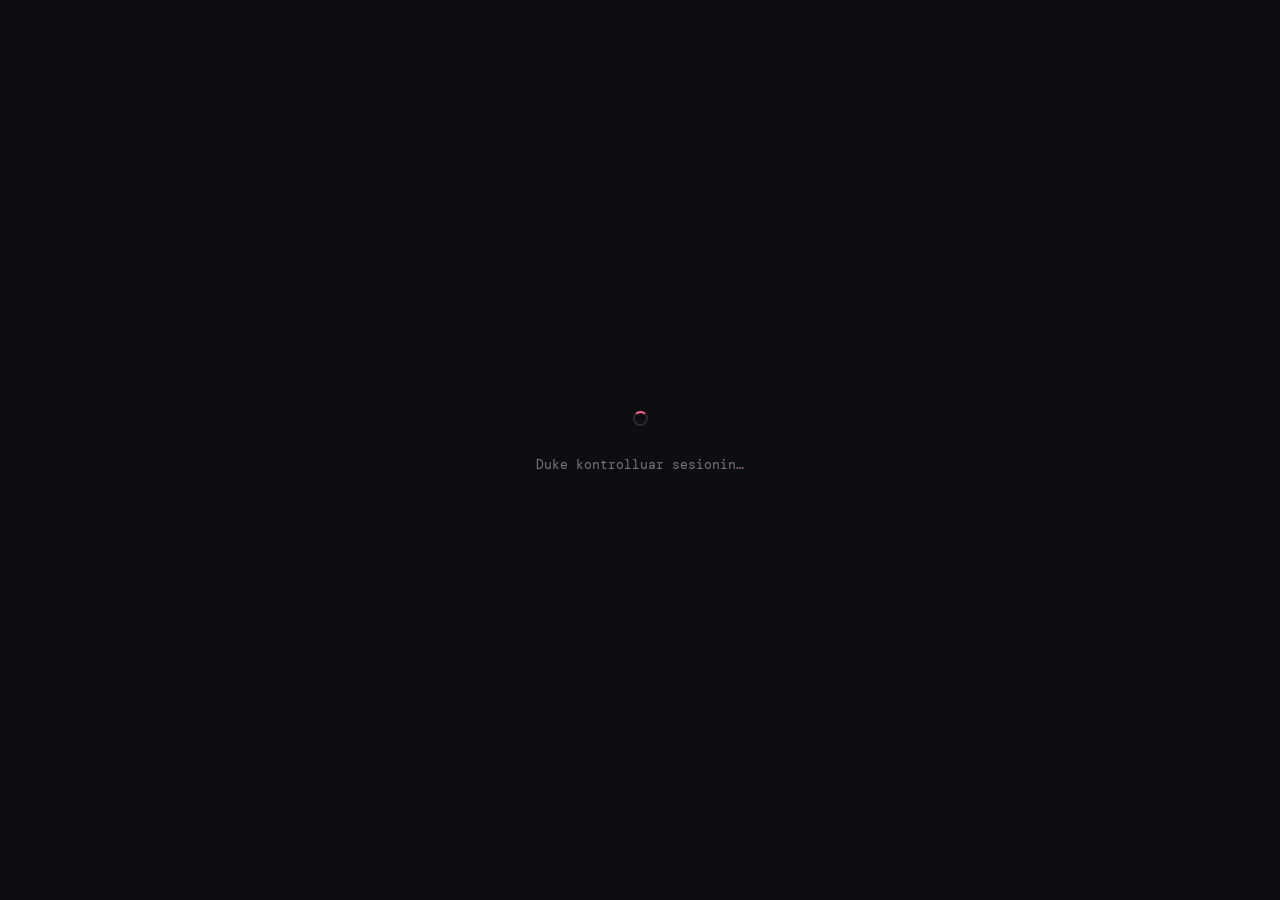
==== commit daf04b66: "Add files via upload" ====
--- a/admin.html
+++ b/admin.html
@@ -4,1061 +4,197 @@
 <meta charset="UTF-8">
 <meta name="viewport" content="width=device-width, initial-scale=1.0, viewport-fit=cover">
 <meta name="robots" content="noindex, nofollow">
-<title>Zone Real Estate — Administrimi</title>
-<link href="https://fonts.googleapis.com/css2?family=Fraunces:opsz,wght@9..144,600&family=Outfit:wght@300;400;500&family=DM+Mono:wght@400;500&display=swap" rel="stylesheet">
-<style>
-:root{
-  --void:#140C1C; --void-2:#1E1229;
-  --flux-1:#E0518A; --flux-2:#F2874E; --flux-3:#8B5CD6; --gold:#F6C56B;
-  --lume:#FFF1E2; --lume-mid:rgba(255,241,226,.66); --lume-dim:rgba(255,241,226,.40);
-  --glass:rgba(255,241,226,.045); --edge:rgba(255,241,226,.14);
-  --ok:#6BD39B; --bad:#E0518A;
-}
-*{box-sizing:border-box}
-[hidden]{display:none!important}
-body{margin:0;background:var(--void);color:var(--lume);
-  font-family:"Outfit",system-ui,sans-serif;font-weight:300;line-height:1.55;padding-bottom:90px}
-.wrap{max-width:1000px;margin:0 auto;padding:0 20px}
-header{border-bottom:1px solid var(--edge);padding:24px 0 20px;margin-bottom:24px;
-  background:linear-gradient(160deg,rgba(139,92,214,.18),transparent)}
-h1{font-family:"Fraunces",serif;font-weight:600;font-size:clamp(24px,4vw,34px);
-  letter-spacing:-.02em;margin:0 0 6px}
-.sub{color:var(--lume-mid);margin:0;max-width:660px;font-size:15px}
-h2{font-family:"Fraunces",serif;font-weight:600;font-size:19px;margin:0 0 4px}
-.hint{color:var(--lume-dim);font-size:13px;margin:0 0 16px}
-.panel{background:var(--glass);border:1px solid var(--edge);border-radius:20px;
-  padding:22px;margin-bottom:20px}
-.grid{display:grid;grid-template-columns:1fr 1fr;gap:14px}
-@media(max-width:700px){.grid{grid-template-columns:1fr}}
-.full{grid-column:1/-1}
-label{display:block;font-family:"DM Mono",monospace;font-size:10px;text-transform:uppercase;
-  letter-spacing:.13em;color:var(--lume-dim);margin-bottom:6px}
-input,textarea,select{width:100%;background:rgba(20,12,28,.72);color:var(--lume);
-  border:1px solid var(--edge);border-radius:11px;padding:10px 13px;
-  font-family:"Outfit",sans-serif;font-size:15px;font-weight:300}
-input:focus,textarea:focus,select:focus{outline:none;border-color:var(--gold)}
-textarea{min-height:84px;resize:vertical}
-.field{margin-bottom:14px}
-button{font:inherit;cursor:pointer;border:none;border-radius:40px;padding:12px 24px;
-  font-family:"DM Mono",monospace;font-size:13.5px;font-weight:500}
-button[disabled]{opacity:.45;cursor:not-allowed}
-button:focus-visible,input:focus-visible,a:focus-visible{outline:2px solid var(--gold);outline-offset:2px}
-.primary{background:linear-gradient(120deg,var(--gold),var(--flux-2) 58%,var(--flux-1));color:var(--void)}
-.ghost{background:none;border:1px solid var(--edge);color:var(--lume-mid)}
-.ghost:hover:not([disabled]){border-color:var(--gold);color:var(--lume)}
-.row{display:flex;gap:10px;flex-wrap:wrap;align-items:center}
-.drop{border:1.5px dashed var(--edge);border-radius:14px;padding:20px;text-align:center;
-  color:var(--lume-dim);font-size:14px;cursor:pointer}
-.drop:hover,.drop.over{border-color:var(--gold);background:rgba(246,197,107,.06)}
-.thumb{display:flex;gap:14px;align-items:center;margin-top:13px;flex-wrap:wrap}
-.thumb img{width:104px;height:78px;object-fit:cover;border-radius:10px;border:1px solid var(--edge)}
-.thumb .meta{font-family:"DM Mono",monospace;font-size:12px;color:var(--lume-mid);line-height:1.7}
-.thumb .meta b{color:var(--gold);font-weight:500}
-ul.list{list-style:none;padding:0;margin:0}
-ul.list li{display:flex;gap:12px;align-items:center;padding:12px 0;border-bottom:1px solid var(--edge)}
-ul.list li:last-child{border-bottom:none}
-.li-img{width:62px;height:47px;flex:none;border-radius:8px;border:1px solid var(--edge);object-fit:cover}
-.li-body{flex:1;min-width:0}
-.li-title{font-family:"Fraunces",serif;font-weight:600;font-size:16px;
-  overflow:hidden;text-overflow:ellipsis;white-space:nowrap}
-.li-meta{font-family:"DM Mono",monospace;font-size:11.5px;color:var(--lume-dim);margin-top:2px}
-.li-meta .px{color:var(--gold)}
-.badge{display:inline-block;font-family:"DM Mono",monospace;font-size:9px;letter-spacing:.1em;
-  text-transform:uppercase;padding:2px 8px;border-radius:20px;margin-left:6px;
-  background:linear-gradient(120deg,var(--flux-3),var(--flux-1));color:var(--lume)}
-.badge.feat{background:linear-gradient(120deg,var(--gold),var(--flux-2));color:var(--void)}
-.icons{display:flex;gap:3px;flex:none}
-.icons button{background:none;border:1px solid var(--edge);color:var(--lume-dim);
-  width:32px;height:32px;padding:0;border-radius:9px;font-size:14px;line-height:1}
-.icons button:hover{border-color:var(--gold);color:var(--lume)}
-.empty{color:var(--lume-dim);font-family:"DM Mono",monospace;font-size:13px;text-align:center;padding:24px 0}
-.note{background:rgba(139,92,214,.12);border:1px solid rgba(139,92,214,.34);border-radius:13px;
-  padding:13px 17px;font-size:13.5px;color:var(--lume-mid);margin-top:14px}
-.note.warn{background:rgba(224,81,138,.10);border-color:rgba(224,81,138,.35)}
-.note b{color:var(--lume);font-weight:500}
-.note a{color:var(--gold)}
-.msg{font-family:"DM Mono",monospace;font-size:13px;margin-left:4px}
-.msg.ok{color:var(--ok)} .msg.bad{color:var(--bad)} .msg.busy{color:var(--gold)}
-.editing{border-color:var(--gold)!important;box-shadow:0 0 0 1px rgba(246,197,107,.3)}
-.log{font-family:"DM Mono",monospace;font-size:12.5px;color:var(--lume-mid);
-  background:rgba(10,5,16,.6);border:1px solid var(--edge);border-radius:13px;
-  padding:14px 16px;margin-top:14px;max-height:210px;overflow-y:auto;white-space:pre-wrap}
-.log .g{color:var(--ok)} .log .r{color:var(--bad)}
-code{font-family:"DM Mono",monospace;font-size:.92em;color:var(--lume)}
-
-/* ---------- Ekranet e hyrjes ---------- */
-.screen{position:fixed;inset:0;background:var(--void);z-index:99;display:grid;place-items:center;
-  padding:24px;overflow-y:auto}
-.screen .box{width:min(420px,100%);text-align:center}
-.screen h1{margin-bottom:10px}
-.screen form{text-align:left;margin-top:20px}
-.screen .field{margin-bottom:14px}
-.screen .foot{margin-top:16px;font-family:"DM Mono",monospace;font-size:12.5px}
-.screen .foot a{color:var(--gold);cursor:pointer;text-decoration:none}
-.screen .foot a:hover{text-decoration:underline}
-.screen .msg{display:block;min-height:20px;margin:12px 0 0;text-align:center}
-@media(max-width:520px){
-  .screen{padding:18px;align-content:center}
-  .screen button{width:100%}
-}
-.boot{z-index:120;color:var(--lume-dim);font-family:"DM Mono",monospace;font-size:13px}
-
-/* ---------- Shiriti i punonjësit ---------- */
-.userbar{display:flex;gap:12px;align-items:center;justify-content:space-between;
-  flex-wrap:wrap;margin-top:18px}
-.who{display:flex;gap:8px;align-items:center;flex-wrap:wrap;min-width:0;
-  font-family:"DM Mono",monospace;font-size:12.5px;color:var(--lume-dim)}
-.who .em{color:var(--lume);max-width:min(60vw,320px);overflow:hidden;
-  text-overflow:ellipsis;white-space:nowrap}
-.rolebadge{display:inline-block;font-family:"DM Mono",monospace;font-size:9px;letter-spacing:.1em;
-  text-transform:uppercase;padding:3px 9px;border-radius:20px;
-  background:linear-gradient(120deg,var(--flux-3),var(--flux-1));color:var(--lume)}
-.rolebadge.admin{background:linear-gradient(120deg,var(--gold),var(--flux-2));color:var(--void)}
-.userbar button{padding:9px 18px}
-@media(max-width:520px){.userbar{gap:10px}.userbar button{width:100%}}
-
-/* ---------- Gjendjet e ngarkimit ---------- */
-.dots::after{content:"";animation:dots 1.2s steps(4,end) infinite}
-@keyframes dots{0%{content:""}25%{content:"."}50%{content:".."}75%{content:"..."}}
-@media(prefers-reduced-motion:reduce){.dots::after{content:"…";animation:none}}
-</style>
+<meta name="referrer" content="no-referrer">
+<meta name="theme-color" content="#0E0D12">
+<title>Paneli Administrativ — Zone Group Real Estate</title>
+
+<script>
+/* Rivendosja e fjalëkalimit ka faqen e vet. Nëse një email i vjetër
+   (ose një konfigurim i vjetër i Supabase-it) e sjell përdoruesin këtu,
+   e përcjellim menjëherë — PARA se të ngarkohet biblioteka, që tokeni
+   i linkut të mos konsumohet nga kjo faqe dhe të humbasë. */
+(function () {
+  var raw = (location.search || "") + (location.hash || "");
+  var looksLikeRecovery =
+    /[#?&]type=recovery(&|$)/.test(raw) ||
+    /[#?&]token_hash=/.test(raw) ||
+    /[#?&]error_code=/.test(raw);
+  if (!looksLikeRecovery) return;
+  try {
+    if (sessionStorage.getItem("zone-reset-forwarded") === "1") return;  // asnjë cikël
+    sessionStorage.setItem("zone-reset-forwarded", "1");
+  } catch (e) { /* storage e bllokuar — përcillim gjithsesi, një herë */ }
+  location.replace("reset-password.html" + location.search + location.hash);
+})();
+</script>
+
+<link rel="preconnect" href="https://fonts.googleapis.com">
+<link rel="preconnect" href="https://fonts.gstatic.com" crossorigin>
+<link href="https://fonts.googleapis.com/css2?family=Fraunces:opsz,wght@9..144,600&family=Outfit:wght@300;400;500;600&family=DM+Mono:wght@400;500&display=swap" rel="stylesheet">
+<link rel="stylesheet" href="admin/admin.css">
 </head>
 <body>
 
-<!-- ================= 1. KONTROLLI I SESIONIT ================= -->
-<div class="screen boot" id="boot">
-  <div class="box"><span class="dots">Duke kontrolluar sesionin</span></div>
-</div>
-
-<!-- ================= 2. HYRJA ================= -->
-<div class="screen" id="login" hidden>
-  <div class="box">
-    <h1>Administrimi</h1>
-    <p class="sub" style="color:var(--lume-dim);margin:0 auto">Kyçuni me email-in dhe fjalëkalimin e punës.</p>
+<a class="skip-link" href="#viewRoot">Kapërce te përmbajtja</a>
+
+<!-- ================================================================
+     1 · KONTROLLI I SESIONIT
+     ================================================================ -->
+<div class="screen" id="screen-boot">
+  <div class="boot-screen">
+    <span class="spinner" aria-hidden="true"></span>
+    <p class="boot-screen__text" id="bootText" role="status">Duke kontrolluar sesionin…</p>
+  </div>
+</div>
+
+<!-- ================================================================
+     2 · HYRJA
+     ================================================================ -->
+<div class="screen screen--auth" id="screen-login" hidden>
+  <div class="auth-box">
+    <div class="auth-box__brand">
+      <span class="brandmark">
+        <span class="brandmark__dot" aria-hidden="true"></span>
+        <span>ZONE GROUP
+          <span class="brandmark__sub">Real Estate</span>
+        </span>
+      </span>
+    </div>
+
+    <h1 class="auth-box__title">Mirë se vini</h1>
+    <p class="auth-box__lede">Hyni në panelin administrativ të Zone Real Estate.</p>
+
+    <p class="auth-msg" id="loginMsg" role="status" aria-live="polite"></p>
+
     <form id="loginForm" novalidate>
       <div class="field">
-        <label for="email">Email</label>
-        <input id="email" type="email" autocomplete="username" inputmode="email"
-               placeholder="emri@kompania.com" required>
+        <label class="label" for="email">Email</label>
+        <input class="input" id="email" type="email" autocomplete="username"
+               inputmode="email" placeholder="emri@kompania.com" required>
       </div>
       <div class="field">
-        <label for="password">Fjalëkalimi</label>
-        <input id="password" type="password" autocomplete="current-password" required>
+        <label class="label" for="password">Fjalëkalimi</label>
+        <input class="input" id="password" type="password" autocomplete="current-password" required>
       </div>
-      <button class="primary" type="submit" id="btnLogin" style="width:100%">Hyr</button>
+      <button class="btn btn--primary btn--block" type="submit" id="btnLogin">Kyçu</button>
     </form>
-    <p class="msg" id="loginMsg"></p>
-    <p class="foot"><a id="linkForgot" role="button" tabindex="0">Keni harruar fjalëkalimin?</a></p>
-  </div>
-</div>
-
-<!-- ================= 3. RIVENDOSJA E FJALËKALIMIT ================= -->
-<div class="screen" id="forgot" hidden>
-  <div class="box">
-    <h1>Rivendos fjalëkalimin</h1>
-    <p class="sub" style="color:var(--lume-dim);margin:0 auto">Do t'ju dërgojmë një link në email.</p>
+
+    <div class="auth-box__foot">
+      <button class="linkbtn" type="button" id="linkForgot">Keni harruar fjalëkalimin?</button>
+    </div>
+  </div>
+</div>
+
+<!-- ================================================================
+     3 · RIVENDOSJA E FJALËKALIMIT
+     ================================================================ -->
+<div class="screen screen--auth" id="screen-forgot" hidden>
+  <div class="auth-box">
+    <div class="auth-box__brand">
+      <span class="brandmark">
+        <span class="brandmark__dot" aria-hidden="true"></span>
+        <span>ZONE GROUP
+          <span class="brandmark__sub">Real Estate</span>
+        </span>
+      </span>
+    </div>
+
+    <h1 class="auth-box__title">Rivendos fjalëkalimin</h1>
+    <p class="auth-box__lede">Shkruani email-in tuaj dhe do t'ju dërgojmë një link.</p>
+
+    <p class="auth-msg" id="forgotMsg" role="status" aria-live="polite"></p>
+
     <form id="forgotForm" novalidate>
       <div class="field">
-        <label for="forgotEmail">Email</label>
-        <input id="forgotEmail" type="email" autocomplete="username" inputmode="email" required>
+        <label class="label" for="forgotEmail">Email</label>
+        <input class="input" id="forgotEmail" type="email" autocomplete="username"
+               inputmode="email" required>
       </div>
-      <button class="primary" type="submit" id="btnForgot" style="width:100%">Dërgo linkun</button>
+      <button class="btn btn--primary btn--block" type="submit" id="btnForgot">Dërgo linkun</button>
     </form>
-    <p class="msg" id="forgotMsg"></p>
-    <p class="foot"><a id="linkBackToLogin" role="button" tabindex="0">Kthehu te hyrja</a></p>
-  </div>
-</div>
-
-<!-- ================= 4. FJALËKALIM I RI ================= -->
-<div class="screen" id="recover" hidden>
-  <div class="box">
-    <h1>Fjalëkalim i ri</h1>
-    <p class="sub" style="color:var(--lume-dim);margin:0 auto">Zgjidhni një fjalëkalim me së paku 8 shenja.</p>
-    <form id="recoverForm" novalidate>
-      <div class="field">
-        <label for="newPass">Fjalëkalimi i ri</label>
-        <input id="newPass" type="password" autocomplete="new-password" required>
-      </div>
-      <div class="field">
-        <label for="newPass2">Përsëriteni</label>
-        <input id="newPass2" type="password" autocomplete="new-password" required>
-      </div>
-      <button class="primary" type="submit" id="btnRecover" style="width:100%">Ruaj fjalëkalimin</button>
-    </form>
-    <p class="msg" id="recoverMsg"></p>
-  </div>
-</div>
-
-<!-- ================= 5. QASJA E NDALUAR ================= -->
-<div class="screen" id="denied" hidden>
-  <div class="box">
-    <h1>Qasje e ndaluar</h1>
-    <p class="sub" style="color:var(--lume-dim);margin:0 auto" id="deniedMsg"></p>
-    <div style="margin-top:22px"><button class="ghost" id="btnDeniedOut">Dil</button></div>
-  </div>
-</div>
-
-<!-- ================= 6. PANELI ================= -->
-<div id="app" hidden>
-  <header>
-    <div class="wrap">
-      <h1>Paneli i administrimit</h1>
-      <p class="sub">Shtoni dhe redaktoni pronat, pastaj publikoni drejtpërdrejt në faqe. Ndryshimet dalin live për një deri dy minuta.</p>
-      <div class="userbar">
-        <span class="who">
-          <span class="em" id="whoEmail"></span>
-          <span class="rolebadge" id="whoRole"></span>
+
+    <div class="auth-box__foot">
+      <button class="linkbtn" type="button" id="linkBackToLogin">Kthehu te hyrja</button>
+    </div>
+  </div>
+</div>
+
+<!-- ================================================================
+     4 · QASJA E NDALUAR
+     ================================================================ -->
+<div class="screen screen--auth" id="screen-denied" hidden>
+  <div class="auth-box">
+    <h1 class="auth-box__title">Qasje e ndaluar</h1>
+    <p class="auth-box__lede" id="deniedMsg"></p>
+    <button class="btn btn--ghost" type="button" id="btnDeniedOut">Dil</button>
+  </div>
+</div>
+
+<!-- ================================================================
+     5 · PANELI
+     ================================================================ -->
+<div class="app" id="app" hidden>
+
+  <!-- ---------- Sidebar ---------- -->
+  <aside class="sidebar" id="sidebar" aria-label="Menyja kryesore">
+    <div class="sidebar__brand">
+      <span class="brandmark">
+        <span class="brandmark__dot" aria-hidden="true"></span>
+        <span>ZONE GROUP
+          <span class="brandmark__sub">Real Estate</span>
         </span>
-        <span class="row">
-          <button class="ghost" id="btnReload">Ringarko</button>
-          <button class="ghost" id="btnLogout">Dil</button>
-        </span>
-      </div>
-      <p class="msg" id="loadMsg" style="margin-left:0"></p>
+      </span>
+    </div>
+
+    <nav class="sidebar__nav" id="sidebarNav"></nav>
+
+    <div class="sidebar__foot">
+      <button class="sidebar__toggle" type="button" id="sidebarToggle"
+              aria-label="Zgjero ose mblidh menynë">
+        <svg viewBox="0 0 24 24" fill="none" stroke="currentColor" stroke-width="1.7"
+             stroke-linecap="round" stroke-linejoin="round" aria-hidden="true">
+          <path d="m15 18-6-6 6-6"/>
+        </svg>
+        <span>Mblidh menynë</span>
+      </button>
+    </div>
+  </aside>
+
+  <!-- ---------- Header ---------- -->
+  <header class="header">
+    <button class="header__burger" type="button" id="burger"
+            aria-label="Hap menynë" aria-expanded="false" aria-controls="sidebar">
+      <svg viewBox="0 0 24 24" fill="none" stroke="currentColor" stroke-width="1.7"
+           stroke-linecap="round" aria-hidden="true">
+        <path d="M3 12h18M3 6h18M3 18h18"/>
+      </svg>
+    </button>
+
+    <div class="header__titles">
+      <h1 class="header__title" id="headerTitle">Paneli Kryesor</h1>
+      <nav class="breadcrumbs" id="breadcrumbs" aria-label="Shtegu"></nav>
+    </div>
+
+    <div class="header__search" id="headerSearch"></div>
+    <div class="header__spacer"></div>
+
+    <div class="header__actions">
+      <button class="pub-state" type="button" id="pubState" hidden></button>
+      <div id="headerQuick"></div>
+      <div id="headerProfile"></div>
     </div>
   </header>
 
-  <div class="wrap">
-
-    <!-- 1 · SETTINGS -->
-    <div class="panel" id="settingsPanel" hidden>
-      <h2>1 · Cilësimet</h2>
-      <p class="hint">Këto shfaqen në të gjithë faqen.</p>
-      <div class="grid">
-        <div class="field"><label for="dispPhone">Numri që shfaqet</label><input id="dispPhone"></div>
-        <div class="field"><label for="callPhone">Numri që thirret (vetëm shifra)</label><input id="callPhone"></div>
-        <div class="field"><label for="city">Zona</label><input id="city"></div>
-        <div class="field"><label for="updated">Përditësuar</label><input id="updated"></div>
-      </div>
-    </div>
-
-    <!-- 2 · FORM -->
-    <div class="panel" id="formPanel" hidden>
-      <h2 id="formTitle">2 · Shto një pronë</h2>
-      <p class="hint">Fushat me yll janë të domosdoshme.</p>
-      <div class="grid">
-        <div class="field"><label for="f_title">Titulli *</label><input id="f_title" placeholder="Shtëpi në Arbëri"></div>
-        <div class="field"><label for="f_status">Statusi *</label>
-          <select id="f_status"><option>Për shitje</option><option>Me qira</option></select></div>
-        <div class="field"><label for="f_price">Çmimi *</label><input id="f_price" placeholder="185.000 €"></div>
-        <div class="field"><label for="f_location">Lokacioni *</label><input id="f_location" placeholder="Arbëri, Prishtinë"></div>
-        <div class="field"><label for="f_beds">Dhoma gjumi *</label><input id="f_beds" type="number" min="0"></div>
-        <div class="field"><label for="f_baths">Banjo *</label><input id="f_baths" type="number" min="0"></div>
-        <div class="field"><label for="f_size">Sipërfaqja *</label><input id="f_size" placeholder="140 m²"></div>
-        <div class="field"><label for="f_image">Emri i fotos</label><input id="f_image" placeholder="plotësohet vetë"></div>
-        <div class="field full"><label for="f_summary">Përshkrimi i shkurtër *</label><textarea id="f_summary"></textarea></div>
-        <div class="field full"><label for="f_details">Përshkrimi i plotë</label><textarea id="f_details"></textarea></div>
-        <div class="field full"><label for="f_features">Karakteristikat — një për rresht</label><textarea id="f_features"></textarea></div>
-        <div class="field full">
-          <label>Fotoja</label>
-          <div class="drop" id="dropZone">Klikoni ose tërhiqni një foto këtu<br>
-            <span style="font-size:12.5px;opacity:.7">Zvogëlohet vetë në 1200px dhe riemërtohet pa ë, ç apo hapësira</span>
-          </div>
-          <input type="file" id="filePhoto" accept="image/*" hidden>
-          <div class="thumb" id="thumbBox" hidden>
-            <img id="thumbImg" alt="">
-            <div class="meta" id="thumbMeta"></div>
-            <button class="ghost" id="btnDropPhoto" style="padding:8px 15px">Hiqe</button>
-          </div>
-        </div>
-      </div>
-      <div class="row" style="margin-top:6px">
-        <button class="primary" id="btnSave">Shto pronën</button>
-        <button class="ghost" id="btnCancel" hidden>Anulo</button>
-        <button class="ghost" id="btnClear">Pastro</button>
-        <span class="msg ok" id="saveMsg"></span>
-      </div>
-    </div>
-
-    <!-- 3 · LIST -->
-    <div class="panel" id="listPanel" hidden>
-      <h2>3 · Pronat <span id="count" style="color:var(--gold);font-family:'DM Mono',monospace;font-size:15px"></span></h2>
-      <p class="hint">E para në listë shfaqet si “E veçuar” në ballinë.</p>
-      <ul class="list" id="list"></ul>
-      <p class="empty" id="listEmpty">Ende asnjë pronë.</p>
-    </div>
-
-    <!-- 4 · PUBLISH -->
-    <div class="panel" id="pubPanel" hidden>
-      <h2>4 · Publiko</h2>
-      <p class="hint">Ndryshimet dërgohen përmes serverit të sigurt dhe dalin live për një deri dy minuta.</p>
-      <div class="row">
-        <button class="primary" id="btnPublish">Publiko ndryshimet</button>
-        <span class="msg" id="pubMsg"></span>
-      </div>
-      <div class="log" id="log" hidden></div>
-      <div class="note warn" id="pubBlocked" hidden>
-        <b>Nuk keni leje për të publikuar.</b>
-        Roli juaj nuk lejon dërgimin e ndryshimeve. Kontaktoni një administrator.
-      </div>
-      <div class="note warn" id="pubReminder">
-        <b>Para se ta mbyllni:</b> ndryshimet e paruajtura humbin. Klikoni <b>Publiko</b> kur të mbaroni.
-      </div>
-    </div>
-
-  </div>
+  <!-- ---------- Përmbajtja ---------- -->
+  <main class="main" id="main">
+    <div class="main__inner" id="viewRoot" tabindex="-1"></div>
+  </main>
+
 </div>
 
 <!-- Konfigurimi publik: vetëm URL dhe çelësi anon. Asnjë sekret këtu. -->
 <script src="admin-config.js"></script>
-
-<script type="module">
-import { createClient } from "https://esm.sh/@supabase/supabase-js@2";
-
-"use strict";
-
-/* ===================================================================
-   Konfigurimi
-   =================================================================== */
-const CFG = window.ZONE_ADMIN_CONFIG || {};
-const PUBLISH_ROLES = CFG.PUBLISH_ROLES || ["admin", "editor"];
-const ROLE_LABEL = { admin: "Administrator", editor: "Redaktor" };
-
-const $ = (id) => document.getElementById(id);
-
-if (!CFG.SUPABASE_URL || !CFG.SUPABASE_ANON_KEY || !CFG.FUNCTION_URL ||
-    CFG.SUPABASE_URL.indexOf("YOUR-PROJECT-REF") !== -1) {
-  document.body.innerHTML =
-    '<div class="screen"><div class="box"><h1>Konfigurim i paplotësuar</h1>' +
-    '<p class="sub" style="color:var(--lume-dim)">Plotësoni <code>admin-config.js</code> me URL-në e Supabase, ' +
-    'çelësin publik anon dhe adresën e funksionit.</p></div></div>';
-  throw new Error("admin-config.js is not filled in");
-}
-
-const supabase = createClient(CFG.SUPABASE_URL, CFG.SUPABASE_ANON_KEY, {
-  auth: {
-    persistSession: true,       // sesioni mbijeton rifreskimin e faqes
-    autoRefreshToken: true,     // rinovohet vetë derisa është i vlefshëm
-    detectSessionInUrl: true,   // për linkun e rivendosjes së fjalëkalimit
-    storageKey: "zone-admin-auth"
-  }
-});
-
-/* ===================================================================
-   Gjendja
-   =================================================================== */
-let me = null;                 // { email, role, active }
-let dataLoaded = false;
-let entering = false;
-// Linku i rivendosjes së fjalëkalimit njihet para se të nisë çdo gjë tjetër.
-let recovering = /type=recovery/.test(location.hash) || /type=recovery/.test(location.search);
-
-let repoInfo = { branch: "", sha: null };
-let config = { DISPLAY_PHONE:"", CALL_PHONE:"", CITY:"", LAST_UPDATED:"", TEXT:null };
-let listings = [];
-let newPhotos = {};            // filename -> { blob, dataUrl, ... }
-let editIndex = -1;
-let pendingPhoto = null;
-let dirty = false;             // ka ndryshime të papublikuara?
-
-const DEFAULT_TEXT = {
-  statusShitje:"Për shitje", statusQira:"Me qira",
-  butoniThirr:"Telefono për këtë", butoniDetajet:"Detajet", eVecuar:"E veçuar",
-  "specÇmimi":"Çmimi", specDhoma:"Dhoma gjumi", specBanjo:"Banjo", specSiperfaqja:"Sipërfaqja",
-  shkurtDhoma:"dh", shkurtBanjo:"bnj",
-  karakteristikat:"Karakteristikat", telefono:"Telefono",
-  shenimiThirrjes:"Pyetni për këtë pronë me emër —",
-  shikoDetajet:"Shiko detajet për", prona:"prona", pronaNjejes:"pronë", aktive:"aktive",
-  bosh:"Asnjë pronë në këtë kategori për momentin. Telefononi",
-  boshFund:"dhe pyesni çfarë vjen së shpejti.", shtoFoto:"SHTO FOTO"
-};
-
-const PLACEHOLDER = "data:image/svg+xml;utf8," + encodeURIComponent(
-  '<svg xmlns="http://www.w3.org/2000/svg" viewBox="0 0 64 48">' +
-  '<rect width="64" height="48" fill="#241435"/>' +
-  '<path d="M32 16 L22 25 L25 25 L25 33 L39 33 L39 25 L42 25 Z" fill="none" ' +
-  'stroke="#F6C56B" stroke-width="1.6" stroke-linejoin="round" opacity="0.55"/></svg>');
-
-/* ===================================================================
-   Ndihmësa të vegjël
-   =================================================================== */
-function msg(id, text, cls){
-  const el = $(id);
-  el.textContent = text || "";
-  el.className = "msg" + (cls ? " " + cls : "");
-}
-function log(text, cls){
-  const el = $("log");
-  el.hidden = false;
-  const span = document.createElement("span");
-  if (cls) span.className = cls;
-  span.textContent = text + "\n";
-  el.appendChild(span);
-  el.scrollTop = el.scrollHeight;
-}
-function esc(s){
-  return String(s == null ? "" : s).replace(/&/g,"&amp;").replace(/</g,"&lt;").replace(/>/g,"&gt;");
-}
-function isDirty(){
-  return dirty || Object.keys(newPhotos).length > 0 || pendingPhoto !== null;
-}
-
-const SCREENS = ["boot","login","forgot","recover","denied","app"];
-function show(which){
-  SCREENS.forEach((id) => { $(id).hidden = (id !== which); });
-}
-
-/* ===================================================================
-   Base64 që i mbijeton shkronjave shqipe
-   =================================================================== */
-function utf8ToB64(str){
-  const bytes = new TextEncoder().encode(str);
-  let bin = "";
-  for (let i = 0; i < bytes.length; i++) bin += String.fromCharCode(bytes[i]);
-  return btoa(bin);
-}
-function blobToB64(blob){
-  return new Promise((res, rej) => {
-    const r = new FileReader();
-    r.onload = () => res(String(r.result).split(",")[1]);
-    r.onerror = rej;
-    r.readAsDataURL(blob);
-  });
-}
-
-/* ===================================================================
-   API e sigurt — GitHub preket VETËM nga serveri.
-   Shfletuesi dërgon tokenin e Supabase, kurrë tokenin e GitHub.
-   =================================================================== */
-class ApiError extends Error {
-  constructor(message, status){ super(message); this.status = status; }
-}
-
-async function callApi(action, payload){
-  const { data: { session } } = await supabase.auth.getSession();
-  if (!session) {
-    await handleExpired();
-    throw new ApiError("Sesioni ka skaduar. Kyçuni sërish.", 401);
-  }
-
-  let res;
-  try {
-    res = await fetch(CFG.FUNCTION_URL, {
-      method: "POST",
-      headers: {
-        "Content-Type": "application/json",
-        "Authorization": "Bearer " + session.access_token,
-        "apikey": CFG.SUPABASE_ANON_KEY
-      },
-      body: JSON.stringify(Object.assign({ action }, payload || {}))
-    });
-  } catch (e) {
-    throw new ApiError("Serveri nuk u arrit. Kontrolloni lidhjen me internetin.", 0);
-  }
-
-  const text = await res.text();
-  let body = null;
-  try { body = text ? JSON.parse(text) : null; } catch (e) {}
-
-  if (!res.ok) {
-    const message = (body && body.error) || ("Gabim serveri (" + res.status + ").");
-    if (res.status === 401) { await handleExpired(message); }
-    if (res.status === 403) { showDenied(message); }
-    throw new ApiError(message, res.status);
-  }
-  return body;
-}
-
-async function handleExpired(text){
-  me = null; dataLoaded = false;
-  try { await supabase.auth.signOut(); } catch (e) {}
-  show("login");
-  msg("loginMsg", text || "Sesioni ka skaduar. Kyçuni sërish.", "bad");
-}
-
-function showDenied(text){
-  $("deniedMsg").textContent = text || "Llogaria juaj nuk ka leje për këtë panel.";
-  show("denied");
-}
-
-/* ===================================================================
-   Rrjedha e hyrjes
-   =================================================================== */
-$("loginForm").addEventListener("submit", async (e) => {
-  e.preventDefault();
-  const email = $("email").value.trim();
-  const password = $("password").value;
-
-  if (!email || !password) { msg("loginMsg", "Plotësoni email-in dhe fjalëkalimin.", "bad"); return; }
-  if (!/^[^@\s]+@[^@\s]+\.[^@\s]+$/.test(email)) { msg("loginMsg", "Adresa e email-it nuk duket e saktë.", "bad"); return; }
-
-  $("btnLogin").disabled = true;
-  $("btnLogin").textContent = "Duke u kyçur…";
-  msg("loginMsg", "");
-
-  const { error } = await supabase.auth.signInWithPassword({ email, password });
-
-  $("btnLogin").disabled = false;
-  $("btnLogin").textContent = "Hyr";
-
-  if (error) {
-    msg("loginMsg", loginErrorText(error), "bad");
-    $("password").value = "";
-    $("password").focus();
-    return;
-  }
-  $("password").value = "";
-  await enterPanel();
-});
-
-function loginErrorText(error){
-  const raw = (error && error.message ? error.message : "").toLowerCase();
-  const code = error && error.code ? error.code : "";
-  if (code === "invalid_credentials" || raw.includes("invalid login credentials"))
-    return "Email ose fjalëkalim i gabuar.";
-  if (raw.includes("email not confirmed"))
-    return "Email-i nuk është konfirmuar ende. Kontrolloni kutinë postare.";
-  if (code === "user_banned" || raw.includes("banned"))
-    return "Kjo llogari është çaktivizuar.";
-  if (code === "over_request_rate_limit" || raw.includes("rate limit") || raw.includes("too many"))
-    return "Shumë përpjekje. Prisni pak minuta dhe provoni sërish.";
-  if (raw.includes("failed to fetch") || raw.includes("network"))
-    return "Nuk u arrit serveri. Kontrolloni lidhjen me internetin.";
-  return "Kyçja dështoi. Provoni sërish ose kontaktoni administratorin.";
-}
-
-/* Rivendosja e fjalëkalimit */
-function clickable(id, fn){
-  const el = $(id);
-  el.onclick = fn;
-  el.onkeydown = (e) => { if (e.key === "Enter" || e.key === " "){ e.preventDefault(); fn(); } };
-}
-clickable("linkForgot", () => { $("forgotEmail").value = $("email").value.trim(); msg("forgotMsg",""); show("forgot"); });
-clickable("linkBackToLogin", () => { msg("loginMsg",""); show("login"); });
-
-$("forgotForm").addEventListener("submit", async (e) => {
-  e.preventDefault();
-  const email = $("forgotEmail").value.trim();
-  if (!email) { msg("forgotMsg", "Shkruani email-in tuaj.", "bad"); return; }
-  $("btnForgot").disabled = true;
-  msg("forgotMsg", "Duke dërguar…", "busy");
-  const { error } = await supabase.auth.resetPasswordForEmail(email, {
-    redirectTo: location.origin + location.pathname
-  });
-  $("btnForgot").disabled = false;
-  if (error) { msg("forgotMsg", "Nuk u dërgua dot. Provoni sërish.", "bad"); return; }
-  msg("forgotMsg", "Nëse adresa ekziston, linku u dërgua ✓", "ok");
-});
-
-$("recoverForm").addEventListener("submit", async (e) => {
-  e.preventDefault();
-  const a = $("newPass").value, b = $("newPass2").value;
-  if (a.length < 8) { msg("recoverMsg", "Fjalëkalimi duhet së paku 8 shenja.", "bad"); return; }
-  if (a !== b) { msg("recoverMsg", "Fjalëkalimet nuk përputhen.", "bad"); return; }
-  $("btnRecover").disabled = true;
-  msg("recoverMsg", "Duke ruajtur…", "busy");
-  const { error } = await supabase.auth.updateUser({ password: a });
-  $("btnRecover").disabled = false;
-  if (error) { msg("recoverMsg", "Nuk u ruajt dot. Provoni linkun sërish.", "bad"); return; }
-  msg("recoverMsg", "U ruajt ✓", "ok");
-  recovering = false;
-  $("newPass").value = ""; $("newPass2").value = "";
-  await enterPanel();
-});
-
-/* Dalja */
-async function doLogout(){
-  if (isDirty() && !confirm("Keni ndryshime të papublikuara. Të dilni gjithsesi?")) return;
-  me = null; dataLoaded = false;
-  newPhotos = {}; pendingPhoto = null; listings = []; dirty = false;
-  await supabase.auth.signOut();
-  show("login");
-  msg("loginMsg", "");
-}
-$("btnLogout").onclick = doLogout;
-$("btnDeniedOut").onclick = doLogout;
-
-/* ===================================================================
-   Hyrja në panel: verifikimi i rolit, pastaj ngarkimi i të dhënave
-   =================================================================== */
-async function enterPanel(){
-  if (entering) return;
-  entering = true;
-  try {
-    await enterPanelInner();
-  } finally {
-    entering = false;
-  }
-}
-
-async function enterPanelInner(){
-  show("boot");
-  $("boot").querySelector(".box").innerHTML = '<span class="dots">Duke verifikuar lejet</span>';
-
-  let profile;
-  try {
-    const r = await callApi("me");
-    profile = r.profile;
-  } catch (e) {
-    if (e.status === 403 || e.status === 401) return;  // ekranet u shfaqën tashmë
-    show("login");
-    msg("loginMsg", e.message, "bad");
-    return;
-  }
-
-  me = profile;
-
-  if (!me.active) { showDenied("Llogaria juaj është çaktivizuar. Kontaktoni një administrator."); return; }
-  if (!PUBLISH_ROLES.includes(me.role) && me.role !== "admin") {
-    showDenied("Roli juaj nuk lejon qasje në këtë panel.");
-    return;
-  }
-
-  $("whoEmail").textContent = me.email;
-  $("whoRole").textContent = ROLE_LABEL[me.role] || me.role;
-  $("whoRole").className = "rolebadge" + (me.role === "admin" ? " admin" : "");
-
-  const canPublish = PUBLISH_ROLES.includes(me.role);
-  $("btnPublish").disabled = !canPublish;
-  $("pubBlocked").hidden = canPublish;
-  $("pubReminder").hidden = !canPublish;
-
-  show("app");
-  if (!dataLoaded) await loadData();
-}
-
-/* ===================================================================
-   Ngarkimi i listings.js përmes serverit
-   =================================================================== */
-async function loadData(){
-  $("btnReload").disabled = true;
-  msg("loadMsg", "Duke ngarkuar pronat…", "busy");
-  try {
-    const r = await callApi("load");
-    repoInfo.branch = r.branch;
-    repoInfo.sha = r.sha;
-
-    const cfg = new Function("window", r.content + "\nreturn window.ZONE_CONFIG;")({});
-    if (!cfg || !cfg.listings) throw new Error("listings.js nuk u lexua dot.");
-
-    config.DISPLAY_PHONE = cfg.DISPLAY_PHONE || "";
-    config.CALL_PHONE    = cfg.CALL_PHONE || "";
-    config.CITY          = cfg.CITY || "";
-    config.LAST_UPDATED  = cfg.LAST_UPDATED || "";
-    config.TEXT          = cfg.TEXT || null;
-    listings = cfg.listings.slice();
-
-    fillSettings();
-    ["settingsPanel","formPanel","listPanel","pubPanel"].forEach((id) => { $(id).hidden = false; });
-    render();
-    dataLoaded = true;
-    dirty = false;
-    msg("loadMsg", listings.length + " prona u ngarkuan ✓", "ok");
-  } catch (e) {
-    msg("loadMsg", e.message, "bad");
-  } finally {
-    $("btnReload").disabled = false;
-  }
-}
-
-$("btnReload").onclick = async () => {
-  if (isDirty() && !confirm("Keni ndryshime të papublikuara. Të ringarkohet gjithsesi?")) return;
-  newPhotos = {}; pendingPhoto = null; dirty = false; $("thumbBox").hidden = true;
-  dataLoaded = false;
-  await loadData();
-};
-
-function fillSettings(){
-  $("dispPhone").value = config.DISPLAY_PHONE;
-  $("callPhone").value = config.CALL_PHONE;
-  $("city").value = config.CITY;
-  $("updated").value = config.LAST_UPDATED || monthName();
-}
-function monthName(){
-  const m = ["Janar","Shkurt","Mars","Prill","Maj","Qershor","Korrik","Gusht",
-             "Shtator","Tetor","Nëntor","Dhjetor"];
-  const d = new Date();
-  return m[d.getMonth()] + " " + d.getFullYear();
-}
-
-/* ===================================================================
-   Emrat e skedarëve dhe fotot
-   =================================================================== */
-const MAP = {"ë":"e","Ë":"e","ç":"c","Ç":"c","á":"a","à":"a","â":"a","ä":"a","é":"e",
-             "è":"e","ê":"e","í":"i","ì":"i","î":"i","ó":"o","ò":"o","ô":"o","ö":"o",
-             "ú":"u","ù":"u","û":"u","ü":"u","ñ":"n","š":"s","ž":"z"};
-function slug(s){
-  s = String(s || "").toLowerCase();
-  let out = "";
-  for (let i = 0; i < s.length; i++) out += (MAP[s[i]] !== undefined ? MAP[s[i]] : s[i]);
-  return out.replace(/[^a-z0-9]+/g,"-").replace(/^-+|-+$/g,"").slice(0,48) || "prona";
-}
-
-function processPhoto(file, baseName){
-  return new Promise((resolve, reject) => {
-    const reader = new FileReader();
-    reader.onerror = () => reject(new Error("S'u lexua skedari."));
-    reader.onload = () => {
-      const img = new Image();
-      img.onerror = () => reject(new Error("Foto e papërdorshme."));
-      img.onload = () => {
-        const MAXW = 1200;
-        let w = img.width, h = img.height;
-        if (w > MAXW){ h = Math.round(h * MAXW / w); w = MAXW; }
-        const cv = document.createElement("canvas");
-        cv.width = w; cv.height = h;
-        const cx = cv.getContext("2d");
-        cx.fillStyle = "#140C1C"; cx.fillRect(0,0,w,h);
-        cx.drawImage(img, 0, 0, w, h);
-        cv.toBlob((blob) => {
-          if (!blob){ reject(new Error("S'u përpunua fotoja.")); return; }
-          resolve({
-            name: slug(baseName) + "-" + Date.now().toString(36).slice(-4) + ".jpg",
-            blob: blob, dataUrl: cv.toDataURL("image/jpeg", 0.82),
-            w: w, h: h,
-            originalKB: Math.round(file.size/1024), newKB: Math.round(blob.size/1024)
-          });
-        }, "image/jpeg", 0.82);
-      };
-      img.src = reader.result;
-    };
-    reader.readAsDataURL(file);
-  });
-}
-
-function handlePhotoFile(file){
-  if (!file || !/^image\//.test(file.type)){ alert("Zgjidhni një foto (JPG ose PNG)."); return; }
-  const base = $("f_title").value.trim() || file.name.replace(/\.[^.]+$/,"");
-  processPhoto(file, base).then((p) => {
-    pendingPhoto = p;
-    $("f_image").value = p.name;
-    $("thumbImg").src = p.dataUrl;
-    $("thumbMeta").innerHTML = "<b>" + esc(p.name) + "</b><br>" + p.w + "×" + p.h + " px<br>" +
-      p.originalKB + " KB → <b>" + p.newKB + " KB</b>";
-    $("thumbBox").hidden = false;
-  }).catch((e) => alert(e.message));
-}
-
-$("dropZone").onclick = () => $("filePhoto").click();
-$("filePhoto").onchange = (e) => { if (e.target.files[0]) handlePhotoFile(e.target.files[0]); e.target.value = ""; };
-["dragenter","dragover"].forEach((ev) => {
-  $("dropZone").addEventListener(ev, function(e){ e.preventDefault(); this.classList.add("over"); });
-});
-["dragleave","drop"].forEach((ev) => {
-  $("dropZone").addEventListener(ev, function(e){ e.preventDefault(); this.classList.remove("over"); });
-});
-$("dropZone").addEventListener("drop", (e) => { if (e.dataTransfer.files[0]) handlePhotoFile(e.dataTransfer.files[0]); });
-$("btnDropPhoto").onclick = () => { pendingPhoto = null; $("thumbBox").hidden = true; $("f_image").value = ""; };
-
-/* ===================================================================
-   Forma
-   =================================================================== */
-const FIELDS = ["title","status","price","location","beds","baths","size","image","summary","details","features"];
-
-function clearForm(){
-  ["title","price","beds","baths","size","image","summary","details","features"]
-    .forEach((k) => { $("f_"+k).value = ""; });
-  pendingPhoto = null; $("thumbBox").hidden = true;
-}
-function exitEdit(){
-  editIndex = -1;
-  $("formTitle").textContent = "2 · Shto një pronë";
-  $("btnSave").textContent = "Shto pronën";
-  $("btnCancel").hidden = true;
-  $("formPanel").classList.remove("editing");
-  clearForm();
-}
-
-$("btnSave").onclick = () => {
-  const o = {};
-  FIELDS.forEach((k) => { o[k] = $("f_"+k).value.trim(); });
-  const required = ["title","price","location","beds","baths","size","summary"];
-  const missing = required.filter((k) => !o[k]);
-  if (missing.length){
-    alert("Plotësoni fushat e domosdoshme (" + missing.length + " mungojnë).");
-    $("f_" + missing[0]).focus(); return;
-  }
-  const rec = {
-    title:o.title, status:o.status || "Për shitje", price:o.price,
-    beds:parseInt(o.beds,10)||0, baths:parseInt(o.baths,10)||0,
-    size:o.size, location:o.location, summary:o.summary,
-    details:o.details || o.summary,
-    features:o.features.split(/\r?\n/).map((f) => f.trim()).filter(Boolean),
-    image:o.image ? ("images/" + o.image.replace(/^images\//,"")) : ""
-  };
-  if (pendingPhoto){
-    newPhotos[pendingPhoto.name] = pendingPhoto;
-    rec.image = "images/" + pendingPhoto.name;
-  }
-  if (editIndex >= 0){ listings[editIndex] = rec; msg("saveMsg","U përditësua ✓","ok"); }
-  else { listings.push(rec); msg("saveMsg","U shtua ✓","ok"); }
-  dirty = true;
-  setTimeout(() => msg("saveMsg",""), 2500);
-  exitEdit(); render(); $("f_title").focus();
-};
-$("btnCancel").onclick = exitEdit;
-$("btnClear").onclick = clearForm;
-
-/* ===================================================================
-   Lista
-   =================================================================== */
-function imageSrc(path){
-  const fname = (path || "").replace(/^images\//,"");
-  if (newPhotos[fname]) return newPhotos[fname].dataUrl;
-  if (path && CFG.SITE_BASE) return CFG.SITE_BASE.replace(/\/+$/,"") + "/" + path;
-  return PLACEHOLDER;
-}
-
-function render(){
-  const ul = $("list");
-  ul.innerHTML = "";
-  $("count").textContent = listings.length ? "(" + listings.length + ")" : "";
-  $("listEmpty").style.display = listings.length ? "none" : "block";
-
-  listings.forEach((it, i) => {
-    const li = document.createElement("li");
-
-    const img = document.createElement("img");
-    img.className = "li-img";
-    img.alt = "";
-    img.loading = "lazy";
-    img.src = imageSrc(it.image);
-    img.onerror = function(){ this.onerror = null; this.src = PLACEHOLDER; };
-    li.appendChild(img);
-
-    const body = document.createElement("div");
-    body.className = "li-body";
-    body.innerHTML =
-      '<div class="li-title">' + esc(it.title) +
-      (i === 0 ? '<span class="badge feat">E veçuar</span>' : '') +
-      (/qira/i.test(it.status || "") ? '<span class="badge">Me qira</span>' : '') +
-      '</div><div class="li-meta"><span class="px">' + esc(it.price) + '</span> · ' +
-      esc(it.location) + ' · ' + it.beds + ' dh · ' + it.baths + ' bnj · ' + esc(it.size) + '</div>';
-    li.appendChild(body);
-
-    const icons = document.createElement("div");
-    icons.className = "icons";
-    [["↑","Lart",() => move(i,-1)],["↓","Poshtë",() => move(i,1)],
-     ["✎","Redakto",() => edit(i)],["×","Fshij",() => del(i)]]
-      .forEach((b) => {
-        const el = document.createElement("button");
-        el.type = "button"; el.textContent = b[0]; el.title = b[1]; el.onclick = b[2];
-        icons.appendChild(el);
-      });
-    li.appendChild(icons);
-
-    ul.appendChild(li);
-  });
-}
-
-function move(i,d){
-  const j = i + d;
-  if (j < 0 || j >= listings.length) return;
-  const t = listings[i]; listings[i] = listings[j]; listings[j] = t;
-  dirty = true;
-  render();
-}
-
-function edit(i){
-  const it = listings[i];
-  editIndex = i;
-  $("f_title").value = it.title; $("f_status").value = it.status;
-  $("f_price").value = it.price; $("f_location").value = it.location;
-  $("f_beds").value = it.beds; $("f_baths").value = it.baths; $("f_size").value = it.size;
-  $("f_image").value = (it.image || "").replace(/^images\//,"");
-  $("f_summary").value = it.summary; $("f_details").value = it.details;
-  $("f_features").value = (it.features || []).join("\n");
-
-  const fname = (it.image || "").replace(/^images\//,"");
-  pendingPhoto = null;
-  if (newPhotos[fname]){
-    $("thumbImg").src = newPhotos[fname].dataUrl;
-    $("thumbMeta").innerHTML = "<b>" + esc(fname) + "</b><br>foto e re";
-    $("thumbBox").hidden = false;
-  } else {
-    $("thumbBox").hidden = true;
-  }
-
-  $("formTitle").textContent = "2 · Redakto pronën";
-  $("btnSave").textContent = "Ruaj ndryshimet";
-  $("btnCancel").hidden = false;
-  $("formPanel").classList.add("editing");
-  $("formPanel").scrollIntoView({ behavior:"smooth", block:"start" });
-}
-
-function del(i){
-  if (!confirm("Të fshihet \"" + listings[i].title + "\"?")) return;
-  listings.splice(i,1);
-  dirty = true;
-  if (editIndex === i) exitEdit();
-  render();
-}
-
-/* ===================================================================
-   Gjenerimi i listings.js
-   =================================================================== */
-function q(s){
-  return '"' + String(s == null ? "" : s).replace(/\\/g,"\\\\").replace(/"/g,'\\"').replace(/\r?\n/g," ") + '"';
-}
-
-function buildJS(){
-  const T = config.TEXT || DEFAULT_TEXT;
-  const L = [];
-  L.push("/* =====================================================================");
-  L.push("   ZONE REAL ESTATE — SKEDARI I PRONAVE");
-  L.push("   =====================================================================");
-  L.push("   Gjeneruar nga paneli i administrimit më " + new Date().toLocaleString("sq"));
-  L.push("   ===================================================================== */");
-  L.push("");
-  L.push("const DISPLAY_PHONE = " + q(config.DISPLAY_PHONE) + ";");
-  L.push("const CALL_PHONE    = " + q(config.CALL_PHONE) + ";");
-  L.push("");
-  L.push("const CITY         = " + q(config.CITY) + ";");
-  L.push("const LAST_UPDATED = " + q(config.LAST_UPDATED) + ";");
-  L.push("");
-  L.push("const TEXT = {");
-  const keys = Object.keys(T);
-  keys.forEach((k,i) => {
-    const key = /^[A-Za-z_$][A-Za-z0-9_$]*$/.test(k) ? k : q(k);
-    L.push("  " + key + ": " + q(T[k]) + (i < keys.length-1 ? "," : ""));
-  });
-  L.push("};");
-  L.push("");
-  L.push("const listings = [");
-  L.push("");
-  listings.forEach((it,idx) => {
-    L.push("  {");
-    L.push("    title: " + q(it.title) + ",");
-    L.push("    status: " + q(it.status) + ",");
-    L.push("    price: " + q(it.price) + ",");
-    L.push("    beds: " + (parseInt(it.beds,10)||0) + ",");
-    L.push("    baths: " + (parseInt(it.baths,10)||0) + ",");
-    L.push("    size: " + q(it.size) + ",");
-    L.push("    location: " + q(it.location) + ",");
-    L.push("    summary: " + q(it.summary) + ",");
-    L.push("    details: " + q(it.details || it.summary) + ",");
-    const f = it.features || [];
-    if (f.length){
-      L.push("    features: [");
-      f.forEach((x,j) => L.push("      " + q(x) + (j < f.length-1 ? "," : "")));
-      L.push("    ],");
-    } else {
-      L.push("    features: [],");
-    }
-    L.push("    image: " + q(it.image));
-    L.push("  }" + (idx < listings.length-1 ? "," : ""));
-    L.push("");
-  });
-  L.push("];");
-  L.push("");
-  L.push("window.ZONE_CONFIG = { DISPLAY_PHONE, CALL_PHONE, CITY, LAST_UPDATED, TEXT, listings };");
-  L.push("");
-  return L.join("\n");
-}
-
-/* ===================================================================
-   Publikimi — përmes API-së së sigurt
-   =================================================================== */
-$("btnPublish").onclick = async function(){
-  if (!me || !PUBLISH_ROLES.includes(me.role)){
-    msg("pubMsg", "Nuk keni leje për të publikuar.", "bad");
-    return;
-  }
-
-  config.DISPLAY_PHONE = $("dispPhone").value.trim();
-  config.CALL_PHONE    = $("callPhone").value.trim();
-  config.CITY          = $("city").value.trim();
-  config.LAST_UPDATED  = $("updated").value.trim();
-
-  if (!listings.length){ alert("Shtoni së paku një pronë."); return; }
-  if (!/^\+?[0-9]+$/.test(config.CALL_PHONE)){
-    if (!confirm("Numri që thirret duket i pasaktë (vetëm + dhe shifra).\n\nTë vazhdohet?")) return;
-  }
-
-  const code = buildJS();
-
-  // Kurrë mos publiko një skedar që do të prishte faqen live.
-  try {
-    const check = new Function("window", code + "\nreturn window.ZONE_CONFIG;")({});
-    if (!check || check.listings.length !== listings.length) throw new Error("mospërputhje");
-  } catch (e) {
-    alert("Gabim gjatë gjenerimit — asgjë nuk u dërgua.\n\n" + e.message);
-    return;
-  }
-
-  const btn = this;
-  btn.disabled = true;
-  $("log").innerHTML = "";
-  $("log").hidden = false;
-  msg("pubMsg", "Duke publikuar…", "busy");
-
-  try {
-    // Fotot së pari: nëse një foto dështon, listings.js ende tregon te një
-    // skedar që ekziston, kështu që faqja nuk mbetet me foto të thyera.
-    const names = Object.keys(newPhotos);
-    for (const n of names){
-      log("Duke dërguar foton " + n + " …");
-      const b64 = await blobToB64(newPhotos[n].blob);
-      await callApi("upload_image", { name: n, contentBase64: b64 });
-      log("  ✓ " + n + " u dërgua", "g");
-      delete newPhotos[n];
-    }
-
-    log("Duke dërguar listings.js …");
-    const res = await callApi("publish_listings", {
-      content: code,
-      baseSha: repoInfo.sha,
-      listingCount: listings.length
-    });
-    repoInfo.sha = res.sha;   // mbahet i sinkronizuar për publikimin e radhës
-    log("  ✓ listings.js u dërgua", "g");
-    log("");
-    log("U publikua. Faqja përditësohet për një deri dy minuta.", "g");
-    dirty = false;
-    msg("pubMsg", "U publikua ✓", "ok");
-    render();
-
-  } catch (e) {
-    log("  ✗ " + e.message, "r");
-    msg("pubMsg", "Dështoi — shihni detajet më poshtë.", "bad");
-    if (e.status === 409){
-      log("Klikoni «Ringarko» për të marrë versionin e fundit, pastaj provoni sërish.", "r");
-    }
-  } finally {
-    btn.disabled = false;
-  }
-};
-
-window.addEventListener("beforeunload", (e) => {
-  if (isDirty()){ e.preventDefault(); e.returnValue = ""; }
-});
-
-/* ===================================================================
-   Sesioni: rikthim pas rifreskimit, skadim, dalje nga një skedë tjetër
-   =================================================================== */
-supabase.auth.onAuthStateChange(async (event, session) => {
-  if (event === "PASSWORD_RECOVERY"){
-    recovering = true;
-    msg("recoverMsg", "");
-    show("recover");
-    return;
-  }
-  if (recovering) return;
-
-  if (event === "SIGNED_OUT" || !session){
-    if (me){ me = null; dataLoaded = false; show("login"); }
-    return;
-  }
-  if (event === "SIGNED_IN" && !me){
-    await enterPanel();
-  }
-});
-
-// Rrjeta e sigurisë: nëse rinovimi i tokenit dështon në heshtje, kapeni.
-setInterval(async () => {
-  if (!me) return;
-  const { data: { session } } = await supabase.auth.getSession();
-  if (!session) await handleExpired();
-}, 60000);
-
-/* Nisja */
-(async function boot(){
-  if (recovering){ show("recover"); return; }
-  const { data: { session } } = await supabase.auth.getSession();
-  if (recovering) return;
-  if (session) await enterPanel();
-  else show("login");
-})();
-</script>
+<script type="module" src="admin/app.js"></script>
+
 </body>
 </html>
--- a/admin/admin.css
+++ b/admin/admin.css
@@ -0,0 +1,1588 @@
+/* =====================================================================
+   ZONE GROUP REAL ESTATE — SISTEMI I DIZAJNIT TË PANELIT
+   =====================================================================
+
+   Një burim i vetëm për ngjyrat, tipografinë, hapësirat dhe komponentët.
+   Asnjë ngjyrë e shkruar drejtpërdrejt jashtë blloku :root më poshtë.
+
+   Struktura:
+     1. Tokenët
+     2. Bazat
+     3. Shtresa e aplikacionit (sidebar / header / përmbajtja)
+     4. Komponentët  (butona, forma, tabela, kartela, modale, toast…)
+     5. Modulet      (paneli kryesor, pronat, publikimi…)
+     6. Responsiviteti
+   ===================================================================== */
+
+/* ==================================================================
+   1. TOKENËT
+   ================================================================== */
+:root {
+  /* Sipërfaqet */
+  --admin-background: #0E0D12;
+  --admin-sidebar:    #100E13;
+  --surface:          #17141B;
+  --surface-elevated: #211B25;
+
+  /* Marka */
+  --primary:       #EF6A87;
+  --primary-hover: #F27C96;
+  --secondary:     #F59A55;
+
+  /* Teksti */
+  --text:           #F7F3F5;
+  --text-secondary: #B9B0B6;
+  --text-muted:     #7E747C;
+
+  /* Vija */
+  --border: #302832;
+
+  /* Statuset */
+  --success: #55C98A;
+  --warning: #F2B84B;
+  --error:   #E85D68;
+  --info:    #5E9DE8;
+
+  /* Boja mbi ngjyrat e markës. Rozë dhe portokalli janë të ndritshme:
+     teksti mbi to duhet i errët, jo i bardhë. */
+  --on-accent: #1A0F14;
+
+  /* Sfondi i faqes publike — përdoret vetëm te shikimi paraprak dhe te
+     mbushja e fotove, që ato të lidhen me pamjen e vërtetë të faqes. */
+  --site-canvas: #140C1C;
+
+  /* Variante të tejdukshme — derivate, jo ngjyra të reja */
+  --primary-soft: rgba(239, 106, 135, .13);
+  --success-soft: rgba(85, 201, 138, .13);
+  --warning-soft: rgba(242, 184, 75, .13);
+  --error-soft:   rgba(232, 93, 104, .13);
+  --info-soft:    rgba(94, 157, 232, .13);
+  --overlay:      rgba(8, 7, 11, .72);
+
+  /* Tipografia */
+  --font-display: "Fraunces", Georgia, serif;
+  --font-body:    "Outfit", system-ui, -apple-system, sans-serif;
+  --font-mono:    "DM Mono", ui-monospace, monospace;
+
+  /* Shkalla e madhësive */
+  --fs-2xs: 10px;
+  --fs-xs:  11.5px;
+  --fs-sm:  13px;
+  --fs-md:  14.5px;
+  --fs-lg:  16px;
+  --fs-xl:  20px;
+  --fs-2xl: 26px;
+  --fs-3xl: 34px;
+
+  /* Hapësirat */
+  --sp-1: 4px;
+  --sp-2: 8px;
+  --sp-3: 12px;
+  --sp-4: 16px;
+  --sp-5: 20px;
+  --sp-6: 24px;
+  --sp-8: 32px;
+  --sp-10: 40px;
+
+  /* Rrumbullakimet */
+  --r-sm: 6px;
+  --r-md: 10px;
+  --r-lg: 14px;
+  --r-xl: 18px;
+  --r-full: 999px;
+
+  /* Hijet — të përmbajtura me qëllim */
+  --shadow-sm: 0 1px 2px rgba(0,0,0,.28);
+  --shadow-md: 0 6px 20px rgba(0,0,0,.34);
+  --shadow-lg: 0 18px 48px rgba(0,0,0,.46);
+
+  /* Përmasat e shtresës */
+  --sidebar-w: 264px;
+  --sidebar-w-collapsed: 68px;
+  --header-h: 64px;
+
+  /* Lëvizja */
+  --ease: cubic-bezier(.32, .72, .32, 1);
+  --dur: 180ms;
+
+  /* Shtresat */
+  --z-sidebar: 40;
+  --z-header: 30;
+  --z-drawer: 60;
+  --z-modal: 80;
+  --z-toast: 90;
+  --z-screen: 100;
+}
+
+@media (prefers-reduced-motion: reduce) {
+  :root { --dur: 0ms; }
+  *, *::before, *::after {
+    animation-duration: .001ms !important;
+    transition-duration: .001ms !important;
+  }
+}
+
+/* ==================================================================
+   2. BAZAT
+   ================================================================== */
+*, *::before, *::after { box-sizing: border-box; }
+[hidden] { display: none !important; }
+
+html, body { height: 100%; }
+
+body {
+  margin: 0;
+  background: var(--admin-background);
+  color: var(--text);
+  font-family: var(--font-body);
+  font-weight: 400;
+  font-size: var(--fs-md);
+  line-height: 1.55;
+  -webkit-font-smoothing: antialiased;
+  text-rendering: optimizeLegibility;
+}
+
+body.is-locked { overflow: hidden; }
+
+h1, h2, h3, h4 { margin: 0; font-weight: 500; line-height: 1.25; }
+
+a { color: var(--primary); text-decoration: none; }
+a:hover { color: var(--primary-hover); }
+
+/* Fokusi duhet të jetë gjithmonë i dukshëm — kalimi me tastierë
+   është mënyra kryesore e punës për shumë punonjës. */
+:focus-visible {
+  outline: 2px solid var(--primary);
+  outline-offset: 2px;
+  border-radius: var(--r-sm);
+}
+:focus:not(:focus-visible) { outline: none; }
+
+::selection { background: var(--primary-soft); color: var(--text); }
+
+/* Shiritat e lëvizjes */
+* { scrollbar-width: thin; scrollbar-color: var(--border) transparent; }
+*::-webkit-scrollbar { width: 10px; height: 10px; }
+*::-webkit-scrollbar-track { background: transparent; }
+*::-webkit-scrollbar-thumb {
+  background: var(--border); border-radius: var(--r-full);
+  border: 3px solid transparent; background-clip: content-box;
+}
+*::-webkit-scrollbar-thumb:hover { background: var(--surface-elevated); background-clip: content-box; }
+
+/* Vetëm për lexuesit e ekranit */
+.sr-only {
+  position: absolute; width: 1px; height: 1px; padding: 0; margin: -1px;
+  overflow: hidden; clip: rect(0,0,0,0); white-space: nowrap; border: 0;
+}
+
+/* Kapërce te përmbajtja */
+.skip-link {
+  position: absolute; left: -9999px; top: var(--sp-2); z-index: var(--z-screen);
+  background: var(--primary); color: var(--admin-background);
+  padding: var(--sp-2) var(--sp-4); border-radius: var(--r-md);
+  font-weight: 500;
+}
+.skip-link:focus { left: var(--sp-2); }
+
+/* ==================================================================
+   3. SHTRESA E APLIKACIONIT
+   ================================================================== */
+.app {
+  display: grid;
+  grid-template-columns: var(--sidebar-w) 1fr;
+  grid-template-rows: var(--header-h) 1fr;
+  grid-template-areas: "sidebar header" "sidebar main";
+  height: 100vh;
+  height: 100dvh;
+  transition: grid-template-columns var(--dur) var(--ease);
+}
+.app.is-collapsed { grid-template-columns: var(--sidebar-w-collapsed) 1fr; }
+
+/* ---------- Sidebar ---------- */
+.sidebar {
+  grid-area: sidebar;
+  background: var(--admin-sidebar);
+  border-right: 1px solid var(--border);
+  display: flex;
+  flex-direction: column;
+  min-width: 0;
+  z-index: var(--z-sidebar);
+}
+
+.sidebar__brand {
+  height: var(--header-h);
+  flex: none;
+  display: flex;
+  align-items: center;
+  gap: var(--sp-3);
+  padding: 0 var(--sp-5);
+  border-bottom: 1px solid var(--border);
+  overflow: hidden;
+}
+
+/* Shenja e markës: pika është e njëjta pikë si te faqja publike. */
+.brandmark {
+  display: flex; align-items: center; gap: 9px;
+  font-family: var(--font-display);
+  font-weight: 600;
+  font-size: 15px;
+  letter-spacing: -.01em;
+  color: var(--text);
+  white-space: nowrap;
+}
+.brandmark__dot {
+  width: 9px; height: 9px; flex: none;
+  border-radius: 50% 50% 50% 0;
+  transform: rotate(-45deg);
+  background: linear-gradient(140deg, var(--secondary), var(--primary));
+}
+.brandmark__sub {
+  display: block;
+  font-family: var(--font-mono);
+  font-size: 8.5px;
+  letter-spacing: .19em;
+  text-transform: uppercase;
+  color: var(--text-muted);
+  font-weight: 400;
+  margin-top: 1px;
+}
+
+.sidebar__nav {
+  flex: 1;
+  overflow-y: auto;
+  overflow-x: hidden;
+  padding: var(--sp-4) var(--sp-3) var(--sp-6);
+}
+
+.nav__group + .nav__group { margin-top: var(--sp-5); }
+
+.nav__label {
+  font-family: var(--font-mono);
+  font-size: var(--fs-2xs);
+  letter-spacing: .15em;
+  text-transform: uppercase;
+  color: var(--text-muted);
+  padding: 0 var(--sp-3);
+  margin-bottom: var(--sp-2);
+  white-space: nowrap;
+}
+
+.nav__item {
+  display: flex;
+  align-items: center;
+  gap: var(--sp-3);
+  width: 100%;
+  padding: 9px var(--sp-3);
+  border: none;
+  background: none;
+  border-radius: var(--r-md);
+  color: var(--text-secondary);
+  font: inherit;
+  font-size: var(--fs-sm);
+  text-align: left;
+  cursor: pointer;
+  position: relative;
+  transition: background var(--dur) var(--ease), color var(--dur) var(--ease);
+}
+.nav__item + .nav__item { margin-top: 1px; }
+.nav__item:hover { background: var(--surface); color: var(--text); }
+
+.nav__item.is-active {
+  background: var(--primary-soft);
+  color: var(--text);
+  font-weight: 500;
+}
+/* Statusi aktiv nuk mbështetet vetëm te ngjyra — ka edhe shirit anësor. */
+.nav__item.is-active::before {
+  content: "";
+  position: absolute;
+  inset-block: 7px;
+  left: -1px;
+  width: 2.5px;
+  border-radius: var(--r-full);
+  background: var(--primary);
+}
+.nav__item.is-active .nav__icon { color: var(--primary); }
+
+.nav__icon {
+  flex: none;
+  width: 18px; height: 18px;
+  display: grid; place-items: center;
+  color: var(--text-muted);
+  transition: color var(--dur) var(--ease);
+}
+.nav__icon svg { width: 17px; height: 17px; stroke-width: 1.6; }
+
+.nav__text { flex: 1; min-width: 0; overflow: hidden; text-overflow: ellipsis; white-space: nowrap; }
+
+.nav__count {
+  flex: none;
+  font-family: var(--font-mono);
+  font-size: var(--fs-2xs);
+  color: var(--text-muted);
+  background: var(--surface);
+  padding: 1px 6px;
+  border-radius: var(--r-full);
+}
+.nav__item.is-active .nav__count { background: var(--surface-elevated); color: var(--text-secondary); }
+
+.sidebar__foot {
+  flex: none;
+  padding: var(--sp-3);
+  border-top: 1px solid var(--border);
+}
+
+.sidebar__toggle {
+  display: flex; align-items: center; gap: var(--sp-3);
+  width: 100%; padding: 9px var(--sp-3);
+  background: none; border: none; border-radius: var(--r-md);
+  color: var(--text-muted); font: inherit; font-size: var(--fs-sm);
+  cursor: pointer;
+  transition: background var(--dur) var(--ease), color var(--dur) var(--ease);
+}
+.sidebar__toggle:hover { background: var(--surface); color: var(--text); }
+.sidebar__toggle svg { width: 17px; height: 17px; flex: none; transition: transform var(--dur) var(--ease); }
+.app.is-collapsed .sidebar__toggle svg { transform: rotate(180deg); }
+
+/* Gjendja e mbledhur: mbeten vetëm ikonat, me tooltip. */
+.app.is-collapsed .nav__text,
+.app.is-collapsed .nav__count,
+.app.is-collapsed .nav__label,
+.app.is-collapsed .brandmark span,
+.app.is-collapsed .sidebar__toggle span { display: none; }
+
+.app.is-collapsed .sidebar__brand { padding: 0; justify-content: center; }
+.app.is-collapsed .nav__item,
+.app.is-collapsed .sidebar__toggle { justify-content: center; padding-inline: 0; }
+.app.is-collapsed .nav__group + .nav__group {
+  margin-top: var(--sp-3);
+  padding-top: var(--sp-3);
+  border-top: 1px solid var(--border);
+}
+
+/* Tooltip kur sidebar-i është i mbledhur */
+.app.is-collapsed .nav__item[data-tip]:hover::after,
+.app.is-collapsed .nav__item[data-tip]:focus-visible::after {
+  content: attr(data-tip);
+  position: absolute;
+  left: calc(100% + 10px);
+  top: 50%;
+  transform: translateY(-50%);
+  background: var(--surface-elevated);
+  border: 1px solid var(--border);
+  color: var(--text);
+  font-size: var(--fs-xs);
+  padding: 5px 10px;
+  border-radius: var(--r-sm);
+  white-space: nowrap;
+  box-shadow: var(--shadow-md);
+  z-index: 1;
+  pointer-events: none;
+}
+
+/* ---------- Header ---------- */
+.header {
+  grid-area: header;
+  background: var(--admin-background);
+  border-bottom: 1px solid var(--border);
+  display: flex;
+  align-items: center;
+  gap: var(--sp-4);
+  padding: 0 var(--sp-6);
+  min-width: 0;
+  position: sticky;
+  top: 0;
+  z-index: var(--z-header);
+}
+
+.header__titles { min-width: 0; flex: none; }
+.header__title {
+  font-size: var(--fs-lg);
+  font-weight: 500;
+  letter-spacing: -.01em;
+  white-space: nowrap;
+  overflow: hidden;
+  text-overflow: ellipsis;
+}
+.breadcrumbs {
+  display: flex; align-items: center; gap: 6px;
+  font-family: var(--font-mono);
+  font-size: var(--fs-2xs);
+  letter-spacing: .06em;
+  color: var(--text-muted);
+  margin-top: 1px;
+}
+.breadcrumbs__sep { opacity: .5; }
+
+.header__search { flex: 1; max-width: 380px; min-width: 0; }
+.header__spacer { flex: 1; }
+.header__actions { display: flex; align-items: center; gap: var(--sp-2); flex: none; }
+
+.header__burger { display: none; }
+
+/* ---------- Përmbajtja ---------- */
+.main {
+  grid-area: main;
+  overflow-y: auto;
+  min-width: 0;
+  scroll-behavior: smooth;
+}
+.main__inner { padding: var(--sp-6); max-width: 1560px; }
+
+.view { animation: view-in var(--dur) var(--ease); }
+@keyframes view-in { from { opacity: 0; transform: translateY(4px); } to { opacity: 1; transform: none; } }
+
+.view__head {
+  display: flex; align-items: flex-start; justify-content: space-between;
+  gap: var(--sp-4); flex-wrap: wrap;
+  margin-bottom: var(--sp-5);
+}
+.view__lede { color: var(--text-secondary); font-size: var(--fs-sm); margin: 4px 0 0; max-width: 68ch; }
+
+.section { margin-bottom: var(--sp-8); }
+.section__head {
+  display: flex; align-items: baseline; justify-content: space-between;
+  gap: var(--sp-4); margin-bottom: var(--sp-4);
+}
+.section__title {
+  font-size: var(--fs-md); font-weight: 500;
+  display: flex; align-items: center; gap: var(--sp-2);
+}
+.section__hint { color: var(--text-muted); font-size: var(--fs-sm); }
+
+/* ==================================================================
+   4. KOMPONENTËT
+   ================================================================== */
+
+/* ---------- Butonat ---------- */
+.btn {
+  display: inline-flex; align-items: center; justify-content: center; gap: 7px;
+  font-family: var(--font-body); font-size: var(--fs-sm); font-weight: 500;
+  padding: 9px 16px;
+  min-height: 38px;
+  border-radius: var(--r-md);
+  border: 1px solid transparent;
+  cursor: pointer;
+  white-space: nowrap;
+  transition: background var(--dur) var(--ease), border-color var(--dur) var(--ease),
+              color var(--dur) var(--ease), opacity var(--dur) var(--ease);
+}
+.btn svg { width: 16px; height: 16px; flex: none; }
+.btn[disabled], .btn[aria-disabled="true"] { opacity: .45; cursor: not-allowed; }
+
+.btn--primary { background: var(--primary); color: var(--on-accent); }
+.btn--primary:hover:not([disabled]) { background: var(--primary-hover); }
+
+.btn--secondary { background: var(--surface-elevated); color: var(--text); border-color: var(--border); }
+.btn--secondary:hover:not([disabled]) { background: var(--surface); border-color: var(--text-muted); }
+
+.btn--ghost { background: transparent; color: var(--text-secondary); border-color: var(--border); }
+.btn--ghost:hover:not([disabled]) { background: var(--surface); color: var(--text); }
+
+.btn--quiet { background: transparent; color: var(--text-secondary); border-color: transparent; }
+.btn--quiet:hover:not([disabled]) { background: var(--surface); color: var(--text); }
+
+.btn--danger { background: var(--error); color: var(--on-accent); }
+.btn--danger:hover:not([disabled]) { background: color-mix(in srgb, var(--error) 86%, white); }
+
+.btn--sm { min-height: 32px; padding: 6px 12px; font-size: var(--fs-xs); }
+.btn--icon { width: 34px; height: 34px; min-height: 34px; padding: 0; }
+.btn--block { width: 100%; }
+
+/* Rrotullimi brenda butonit — asnjë ndërfaqe nuk ngrin gjatë pritjes. */
+.btn.is-busy { pointer-events: none; opacity: .8; }
+.btn.is-busy::before {
+  content: ""; width: 13px; height: 13px; flex: none;
+  border: 2px solid currentColor; border-right-color: transparent;
+  border-radius: 50%; animation: spin .6s linear infinite;
+}
+@keyframes spin { to { transform: rotate(360deg); } }
+
+/* ---------- Distinktivët ---------- */
+.badge {
+  display: inline-flex; align-items: center; gap: 5px;
+  font-family: var(--font-mono);
+  font-size: var(--fs-2xs);
+  letter-spacing: .06em;
+  padding: 3px 8px;
+  border-radius: var(--r-full);
+  border: 1px solid var(--border);
+  background: var(--surface);
+  color: var(--text-secondary);
+  white-space: nowrap;
+}
+/* Pika e ngjyrës do të thotë që statusi nuk lexohet vetëm nga ngjyra e
+   sfondit — teksti mbetet gjithmonë i pranishëm. */
+.badge__dot { width: 6px; height: 6px; border-radius: 50%; flex: none; background: currentColor; }
+
+.badge--success { color: var(--success); background: var(--success-soft); border-color: transparent; }
+.badge--warning { color: var(--warning); background: var(--warning-soft); border-color: transparent; }
+.badge--error   { color: var(--error);   background: var(--error-soft);   border-color: transparent; }
+.badge--info    { color: var(--info);    background: var(--info-soft);    border-color: transparent; }
+.badge--primary { color: var(--primary); background: var(--primary-soft); border-color: transparent; }
+.badge--muted   { color: var(--text-muted); }
+
+.badge--featured {
+  color: var(--secondary);
+  background: rgba(245, 154, 85, .13);
+  border-color: transparent;
+}
+
+/* ---------- Kartelat ---------- */
+.card {
+  background: var(--surface);
+  border: 1px solid var(--border);
+  border-radius: var(--r-lg);
+}
+.card__head {
+  display: flex; align-items: center; justify-content: space-between;
+  gap: var(--sp-3);
+  padding: var(--sp-4) var(--sp-5);
+  border-bottom: 1px solid var(--border);
+}
+.card__title { font-size: var(--fs-md); font-weight: 500; }
+.card__body { padding: var(--sp-5); }
+
+/* ---------- Formularët ---------- */
+.field { margin-bottom: var(--sp-4); min-width: 0; }
+.field--full { grid-column: 1 / -1; }
+
+.label {
+  display: block;
+  font-family: var(--font-mono);
+  font-size: var(--fs-2xs);
+  letter-spacing: .12em;
+  text-transform: uppercase;
+  color: var(--text-muted);
+  margin-bottom: 6px;
+}
+.label .req { color: var(--primary); }
+
+.input, .textarea, .select {
+  width: 100%;
+  background: var(--admin-background);
+  color: var(--text);
+  border: 1px solid var(--border);
+  border-radius: var(--r-md);
+  padding: 9px 12px;
+  font-family: var(--font-body);
+  font-size: var(--fs-md);
+  min-height: 40px;
+  transition: border-color var(--dur) var(--ease), background var(--dur) var(--ease);
+}
+.input::placeholder, .textarea::placeholder { color: var(--text-muted); }
+.input:hover, .textarea:hover, .select:hover { border-color: var(--text-muted); }
+.input:focus, .textarea:focus, .select:focus {
+  outline: none;
+  border-color: var(--primary);
+  background: var(--surface);
+}
+.textarea { min-height: 92px; resize: vertical; line-height: 1.6; }
+
+.select {
+  appearance: none;
+  padding-right: 34px;
+  background-image: url("data:image/svg+xml;utf8,<svg xmlns='http://www.w3.org/2000/svg' viewBox='0 0 24 24' fill='none' stroke='%237E747C' stroke-width='2' stroke-linecap='round'><path d='M6 9l6 6 6-6'/></svg>");
+  background-repeat: no-repeat;
+  background-position: right 11px center;
+  background-size: 15px;
+}
+
+.input--mono { font-family: var(--font-mono); font-size: var(--fs-sm); }
+
+/* Fusha me njësi (m², €) */
+.input-affix { position: relative; display: flex; align-items: center; }
+.input-affix .input { padding-right: 46px; }
+.input-affix__unit {
+  position: absolute; right: 12px;
+  font-family: var(--font-mono); font-size: var(--fs-sm);
+  color: var(--text-muted); pointer-events: none;
+}
+
+.hint { font-size: var(--fs-xs); color: var(--text-muted); margin: 5px 0 0; }
+
+/* Gabimi i validimit — ikonë + tekst, jo vetëm ngjyrë kufiri. */
+.field.is-invalid .input,
+.field.is-invalid .textarea,
+.field.is-invalid .select { border-color: var(--error); }
+.error-text {
+  display: none;
+  align-items: center; gap: 5px;
+  font-size: var(--fs-xs);
+  color: var(--error);
+  margin-top: 5px;
+}
+.field.is-invalid .error-text { display: flex; }
+.error-text::before {
+  content: "!";
+  width: 13px; height: 13px; flex: none;
+  display: grid; place-items: center;
+  border: 1px solid currentColor; border-radius: 50%;
+  font-size: 9px; font-weight: 600;
+}
+
+/* Rrjeta e formularit */
+.form-grid { display: grid; grid-template-columns: repeat(2, minmax(0,1fr)); gap: 0 var(--sp-4); }
+.form-grid--3 { grid-template-columns: repeat(3, minmax(0,1fr)); }
+.form-grid--1 { grid-template-columns: 1fr; }
+
+/* Kutia e zgjedhjes dhe çelësi */
+.check {
+  display: flex; align-items: flex-start; gap: var(--sp-3);
+  cursor: pointer; padding: 7px 0;
+  font-size: var(--fs-sm);
+}
+.check input { position: absolute; opacity: 0; width: 0; height: 0; }
+.check__box {
+  width: 17px; height: 17px; flex: none; margin-top: 1px;
+  border: 1px solid var(--border);
+  border-radius: 5px;
+  background: var(--admin-background);
+  display: grid; place-items: center;
+  transition: background var(--dur) var(--ease), border-color var(--dur) var(--ease);
+}
+.check__box::after {
+  content: ""; width: 9px; height: 5px;
+  border: 2px solid var(--admin-background);
+  border-top: 0; border-right: 0;
+  transform: rotate(-45deg) scale(0);
+  transition: transform var(--dur) var(--ease);
+}
+.check input:checked + .check__box { background: var(--primary); border-color: var(--primary); }
+.check input:checked + .check__box::after { transform: rotate(-45deg) scale(1); }
+.check input:focus-visible + .check__box { outline: 2px solid var(--primary); outline-offset: 2px; }
+
+.switch { display: flex; align-items: center; gap: var(--sp-3); cursor: pointer; }
+.switch input { position: absolute; opacity: 0; width: 0; height: 0; }
+.switch__track {
+  width: 38px; height: 22px; flex: none;
+  background: var(--surface-elevated);
+  border: 1px solid var(--border);
+  border-radius: var(--r-full);
+  position: relative;
+  transition: background var(--dur) var(--ease), border-color var(--dur) var(--ease);
+}
+.switch__track::after {
+  content: ""; position: absolute; top: 2px; left: 2px;
+  width: 16px; height: 16px; border-radius: 50%;
+  background: var(--text-muted);
+  transition: transform var(--dur) var(--ease), background var(--dur) var(--ease);
+}
+.switch input:checked + .switch__track { background: var(--primary); border-color: var(--primary); }
+.switch input:checked + .switch__track::after { transform: translateX(16px); background: var(--admin-background); }
+.switch input:focus-visible + .switch__track { outline: 2px solid var(--primary); outline-offset: 2px; }
+.switch__text { font-size: var(--fs-sm); }
+.switch__text small { display: block; color: var(--text-muted); font-size: var(--fs-xs); }
+
+/* Kërkimi */
+.search { position: relative; display: flex; align-items: center; }
+.search__icon {
+  position: absolute; left: 11px;
+  width: 16px; height: 16px;
+  color: var(--text-muted); pointer-events: none;
+}
+.search .input { padding-left: 35px; padding-right: 32px; }
+.search__clear {
+  position: absolute; right: 6px;
+  width: 24px; height: 24px; padding: 0;
+  display: grid; place-items: center;
+  background: none; border: none; border-radius: var(--r-sm);
+  color: var(--text-muted); cursor: pointer;
+}
+.search__clear:hover { color: var(--text); background: var(--surface-elevated); }
+
+/* Grupi i çipave për filtrim të shpejtë */
+.chips { display: flex; gap: 6px; flex-wrap: wrap; }
+.chip {
+  font-family: var(--font-body); font-size: var(--fs-xs);
+  padding: 6px 12px;
+  border-radius: var(--r-full);
+  border: 1px solid var(--border);
+  background: var(--surface);
+  color: var(--text-secondary);
+  cursor: pointer;
+  white-space: nowrap;
+  transition: background var(--dur) var(--ease), color var(--dur) var(--ease), border-color var(--dur) var(--ease);
+}
+.chip:hover { background: var(--surface-elevated); color: var(--text); }
+.chip.is-active {
+  background: var(--primary-soft);
+  border-color: var(--primary);
+  color: var(--text);
+  font-weight: 500;
+}
+.chip__count { font-family: var(--font-mono); font-size: var(--fs-2xs); opacity: .7; margin-left: 4px; }
+
+/* Shiriti i mjeteve */
+.toolbar {
+  display: flex; align-items: center; gap: var(--sp-3); flex-wrap: wrap;
+  margin-bottom: var(--sp-4);
+}
+.toolbar__search { flex: 1; min-width: 200px; max-width: 340px; }
+.toolbar__spacer { flex: 1; }
+
+.segmented { display: flex; background: var(--surface); border: 1px solid var(--border); border-radius: var(--r-md); padding: 2px; }
+.segmented button {
+  border: none; background: none; color: var(--text-muted);
+  font: inherit; font-size: var(--fs-xs); font-weight: 500;
+  padding: 5px 11px; border-radius: 7px; cursor: pointer;
+  display: inline-flex; align-items: center; gap: 5px;
+  transition: background var(--dur) var(--ease), color var(--dur) var(--ease);
+}
+.segmented button svg { width: 15px; height: 15px; }
+.segmented button:hover { color: var(--text); }
+.segmented button.is-active { background: var(--surface-elevated); color: var(--text); }
+
+/* Paneli i filtrave — hapet, nuk rri gjithnjë i zgjeruar. */
+.filters {
+  display: grid;
+  grid-template-columns: repeat(auto-fit, minmax(158px, 1fr));
+  gap: var(--sp-3);
+  padding: var(--sp-4);
+  background: var(--surface);
+  border: 1px solid var(--border);
+  border-radius: var(--r-lg);
+  margin-bottom: var(--sp-4);
+}
+.filters .field { margin-bottom: 0; }
+
+/* ---------- Tabelat ---------- */
+.table-wrap {
+  background: var(--surface);
+  border: 1px solid var(--border);
+  border-radius: var(--r-lg);
+  overflow: hidden;
+}
+.table-scroll { overflow-x: auto; }
+
+.table { width: 100%; border-collapse: collapse; font-size: var(--fs-sm); }
+.table th {
+  text-align: left;
+  font-family: var(--font-mono);
+  font-size: var(--fs-2xs);
+  letter-spacing: .1em;
+  text-transform: uppercase;
+  color: var(--text-muted);
+  font-weight: 400;
+  padding: var(--sp-3) var(--sp-4);
+  border-bottom: 1px solid var(--border);
+  white-space: nowrap;
+  background: var(--surface);
+  position: sticky; top: 0; z-index: 1;
+}
+.table th.is-sortable { cursor: pointer; user-select: none; }
+.table th.is-sortable:hover { color: var(--text-secondary); }
+.table th .sort-arrow { opacity: 0; margin-left: 4px; }
+.table th.is-sorted { color: var(--primary); }
+.table th.is-sorted .sort-arrow { opacity: 1; }
+
+.table td {
+  padding: var(--sp-3) var(--sp-4);
+  border-bottom: 1px solid var(--border);
+  vertical-align: middle;
+}
+.table tbody tr:last-child td { border-bottom: none; }
+.table tbody tr { transition: background var(--dur) var(--ease); }
+.table tbody tr:hover { background: var(--surface-elevated); }
+.table tbody tr.is-selected { background: var(--primary-soft); }
+
+.td-num { font-family: var(--font-mono); font-size: var(--fs-sm); white-space: nowrap; }
+.td-code { font-family: var(--font-mono); font-size: var(--fs-xs); color: var(--text-muted); white-space: nowrap; }
+.td-actions { text-align: right; white-space: nowrap; width: 1%; }
+.td-shrink { width: 1%; white-space: nowrap; }
+
+.cell-title { font-weight: 500; color: var(--text); }
+.cell-sub { color: var(--text-muted); font-size: var(--fs-xs); margin-top: 1px; }
+
+.thumb {
+  width: 54px; height: 40px; flex: none;
+  object-fit: cover;
+  border-radius: var(--r-sm);
+  border: 1px solid var(--border);
+  background: var(--surface-elevated);
+  display: block;
+}
+
+/* ---------- Menyja e veprimeve ---------- */
+.menu { position: relative; display: inline-block; }
+.menu__panel {
+  position: absolute;
+  right: 0; top: calc(100% + 4px);
+  min-width: 176px;
+  background: var(--surface-elevated);
+  border: 1px solid var(--border);
+  border-radius: var(--r-md);
+  box-shadow: var(--shadow-lg);
+  padding: 5px;
+  z-index: 20;
+  animation: menu-in 120ms var(--ease);
+}
+.menu__panel--up { top: auto; bottom: calc(100% + 4px); }
+@keyframes menu-in { from { opacity: 0; transform: translateY(-3px); } to { opacity: 1; transform: none; } }
+
+.menu__item {
+  display: flex; align-items: center; gap: var(--sp-3);
+  width: 100%; padding: 7px 10px;
+  background: none; border: none; border-radius: var(--r-sm);
+  color: var(--text-secondary); font: inherit; font-size: var(--fs-sm);
+  text-align: left; cursor: pointer;
+}
+.menu__item:hover { background: var(--surface); color: var(--text); }
+.menu__item svg { width: 15px; height: 15px; flex: none; opacity: .8; }
+.menu__item--danger { color: var(--error); }
+.menu__item--danger:hover { background: var(--error-soft); color: var(--error); }
+.menu__sep { height: 1px; background: var(--border); margin: 5px 0; }
+
+/* ---------- Profili në header ---------- */
+.avatar {
+  width: 32px; height: 32px; flex: none;
+  border-radius: 50%;
+  display: grid; place-items: center;
+  background: var(--primary-soft);
+  color: var(--primary);
+  font-family: var(--font-mono);
+  font-size: var(--fs-xs);
+  font-weight: 500;
+  text-transform: uppercase;
+}
+.profile-btn {
+  display: flex; align-items: center; gap: var(--sp-2);
+  background: none; border: 1px solid transparent; border-radius: var(--r-md);
+  padding: 3px 7px 3px 3px; cursor: pointer; color: var(--text);
+  transition: background var(--dur) var(--ease), border-color var(--dur) var(--ease);
+}
+.profile-btn:hover { background: var(--surface); border-color: var(--border); }
+.profile-btn__meta { text-align: left; line-height: 1.25; }
+.profile-btn__name {
+  font-size: var(--fs-xs); max-width: 150px;
+  overflow: hidden; text-overflow: ellipsis; white-space: nowrap;
+}
+.profile-btn__role {
+  font-family: var(--font-mono); font-size: var(--fs-2xs);
+  color: var(--text-muted); letter-spacing: .07em;
+}
+.menu__head { padding: 9px 10px; border-bottom: 1px solid var(--border); margin-bottom: 5px; }
+.menu__head-name { font-size: var(--fs-sm); overflow-wrap: anywhere; }
+.menu__head-role { font-family: var(--font-mono); font-size: var(--fs-2xs); color: var(--text-muted); margin-top: 2px; }
+
+/* ---------- Modalet ---------- */
+.modal-root {
+  position: fixed; inset: 0;
+  z-index: var(--z-modal);
+  display: grid; place-items: center;
+  padding: var(--sp-4);
+  overflow-y: auto;
+}
+.modal-root__backdrop {
+  position: fixed; inset: 0;
+  background: var(--overlay);
+  backdrop-filter: blur(2px);
+  animation: fade-in var(--dur) var(--ease);
+}
+@keyframes fade-in { from { opacity: 0; } to { opacity: 1; } }
+
+.modal {
+  position: relative;
+  width: min(520px, 100%);
+  background: var(--surface);
+  border: 1px solid var(--border);
+  border-radius: var(--r-xl);
+  box-shadow: var(--shadow-lg);
+  max-height: calc(100dvh - var(--sp-8));
+  display: flex; flex-direction: column;
+  animation: modal-in var(--dur) var(--ease);
+}
+@keyframes modal-in { from { opacity: 0; transform: translateY(10px) scale(.99); } to { opacity: 1; transform: none; } }
+
+.modal--wide { width: min(920px, 100%); }
+.modal--full { width: min(1180px, 100%); height: calc(100dvh - var(--sp-8)); }
+
+.modal__head {
+  flex: none;
+  display: flex; align-items: flex-start; justify-content: space-between; gap: var(--sp-4);
+  padding: var(--sp-5) var(--sp-5) var(--sp-4);
+  border-bottom: 1px solid var(--border);
+}
+.modal__title { font-size: var(--fs-lg); font-weight: 500; }
+.modal__sub { color: var(--text-secondary); font-size: var(--fs-sm); margin: 4px 0 0; }
+.modal__close {
+  flex: none; width: 32px; height: 32px; padding: 0;
+  display: grid; place-items: center;
+  background: none; border: 1px solid transparent; border-radius: var(--r-md);
+  color: var(--text-muted); cursor: pointer;
+}
+.modal__close:hover { background: var(--surface-elevated); color: var(--text); }
+.modal__close svg { width: 17px; height: 17px; }
+
+.modal__body { padding: var(--sp-5); overflow-y: auto; flex: 1; }
+.modal__body--flush { padding: 0; }
+.modal__foot {
+  flex: none;
+  display: flex; align-items: center; justify-content: flex-end; gap: var(--sp-2);
+  padding: var(--sp-4) var(--sp-5);
+  border-top: 1px solid var(--border);
+  flex-wrap: wrap;
+}
+.modal__foot-start { margin-right: auto; }
+
+/* Ikona e konfirmimit shkatërrues */
+.confirm-icon {
+  width: 42px; height: 42px; flex: none;
+  border-radius: var(--r-md);
+  display: grid; place-items: center;
+  margin-bottom: var(--sp-4);
+}
+.confirm-icon svg { width: 21px; height: 21px; }
+.confirm-icon--danger { background: var(--error-soft); color: var(--error); }
+.confirm-icon--warning { background: var(--warning-soft); color: var(--warning); }
+.confirm-icon--info { background: var(--info-soft); color: var(--info); }
+
+/* ---------- Toast ---------- */
+.toast-root {
+  position: fixed;
+  bottom: var(--sp-5); right: var(--sp-5);
+  z-index: var(--z-toast);
+  display: flex; flex-direction: column-reverse; gap: var(--sp-2);
+  pointer-events: none;
+  max-width: min(390px, calc(100vw - var(--sp-8)));
+}
+.toast {
+  display: flex; align-items: flex-start; gap: var(--sp-3);
+  background: var(--surface-elevated);
+  border: 1px solid var(--border);
+  border-left: 2.5px solid var(--text-muted);
+  border-radius: var(--r-md);
+  box-shadow: var(--shadow-lg);
+  padding: var(--sp-3) var(--sp-4);
+  font-size: var(--fs-sm);
+  pointer-events: auto;
+  animation: toast-in 220ms var(--ease);
+}
+.toast.is-leaving { animation: toast-out 160ms var(--ease) forwards; }
+@keyframes toast-in { from { opacity: 0; transform: translateX(16px); } to { opacity: 1; transform: none; } }
+@keyframes toast-out { to { opacity: 0; transform: translateX(16px); } }
+
+.toast--success { border-left-color: var(--success); }
+.toast--error   { border-left-color: var(--error); }
+.toast--warning { border-left-color: var(--warning); }
+.toast--info    { border-left-color: var(--info); }
+
+.toast__icon { flex: none; width: 17px; height: 17px; margin-top: 1px; }
+.toast--success .toast__icon { color: var(--success); }
+.toast--error   .toast__icon { color: var(--error); }
+.toast--warning .toast__icon { color: var(--warning); }
+.toast--info    .toast__icon { color: var(--info); }
+.toast__body { flex: 1; min-width: 0; }
+.toast__title { font-weight: 500; }
+.toast__text { color: var(--text-secondary); font-size: var(--fs-xs); margin-top: 2px; }
+.toast__close {
+  flex: none; background: none; border: none; color: var(--text-muted);
+  cursor: pointer; padding: 0; width: 18px; height: 18px;
+  display: grid; place-items: center; border-radius: var(--r-sm);
+}
+.toast__close:hover { color: var(--text); }
+
+/* ---------- Gjendjet e ngarkimit ---------- */
+.skeleton {
+  background: linear-gradient(90deg, var(--surface) 25%, var(--surface-elevated) 37%, var(--surface) 63%);
+  background-size: 400% 100%;
+  animation: shimmer 1.3s ease-in-out infinite;
+  border-radius: var(--r-sm);
+}
+@keyframes shimmer { 0% { background-position: 100% 0; } 100% { background-position: -100% 0; } }
+.skeleton--text { height: 11px; margin: 5px 0; }
+.skeleton--title { height: 15px; width: 45%; }
+.skeleton--thumb { width: 54px; height: 40px; border-radius: var(--r-sm); }
+.skeleton--card { height: 108px; border-radius: var(--r-lg); }
+
+.spinner {
+  width: 15px; height: 15px; flex: none;
+  border: 2px solid var(--border); border-top-color: var(--primary);
+  border-radius: 50%;
+  animation: spin .65s linear infinite;
+}
+
+.loading-row { display: flex; align-items: center; gap: var(--sp-3); color: var(--text-muted); font-size: var(--fs-sm); }
+
+/* ---------- Gjendjet boshe ---------- */
+.empty {
+  text-align: center;
+  padding: var(--sp-10) var(--sp-5);
+  max-width: 400px;
+  margin: 0 auto;
+}
+.empty__icon {
+  width: 46px; height: 46px; margin: 0 auto var(--sp-4);
+  border-radius: var(--r-lg);
+  display: grid; place-items: center;
+  background: var(--surface-elevated);
+  color: var(--text-muted);
+}
+.empty__icon svg { width: 22px; height: 22px; }
+.empty__title { font-size: var(--fs-md); font-weight: 500; margin-bottom: 5px; }
+.empty__text { color: var(--text-muted); font-size: var(--fs-sm); margin: 0 0 var(--sp-5); }
+
+/* ---------- Faqosja ---------- */
+.pagination {
+  display: flex; align-items: center; justify-content: space-between;
+  gap: var(--sp-4); flex-wrap: wrap;
+  padding: var(--sp-3) var(--sp-4);
+  border-top: 1px solid var(--border);
+}
+.pagination__info { font-family: var(--font-mono); font-size: var(--fs-xs); color: var(--text-muted); }
+.pagination__pages { display: flex; align-items: center; gap: 3px; }
+.page-btn {
+  min-width: 30px; height: 30px; padding: 0 7px;
+  background: none; border: 1px solid transparent; border-radius: var(--r-sm);
+  color: var(--text-secondary);
+  font-family: var(--font-mono); font-size: var(--fs-xs);
+  cursor: pointer;
+}
+.page-btn:hover:not([disabled]) { background: var(--surface-elevated); color: var(--text); }
+.page-btn.is-active { background: var(--primary-soft); border-color: var(--primary); color: var(--text); }
+.page-btn[disabled] { opacity: .35; cursor: not-allowed; }
+
+/* ---------- Skedat ---------- */
+.tabs {
+  display: flex; gap: 2px;
+  border-bottom: 1px solid var(--border);
+  overflow-x: auto;
+  scrollbar-width: none;
+}
+.tabs::-webkit-scrollbar { display: none; }
+.tab {
+  position: relative;
+  background: none; border: none;
+  padding: 11px 15px;
+  color: var(--text-muted);
+  font: inherit; font-size: var(--fs-sm);
+  cursor: pointer; white-space: nowrap;
+  display: inline-flex; align-items: center; gap: 7px;
+  transition: color var(--dur) var(--ease);
+}
+.tab:hover { color: var(--text-secondary); }
+.tab.is-active { color: var(--text); font-weight: 500; }
+.tab.is-active::after {
+  content: ""; position: absolute; left: 10px; right: 10px; bottom: -1px;
+  height: 2px; background: var(--primary); border-radius: var(--r-full);
+}
+.tab__num {
+  font-family: var(--font-mono); font-size: var(--fs-2xs);
+  color: var(--text-muted);
+  border: 1px solid var(--border); border-radius: var(--r-full);
+  width: 17px; height: 17px; display: grid; place-items: center;
+}
+.tab.is-active .tab__num { border-color: var(--primary); color: var(--primary); }
+/* Skeda që përmban gabime validimi shënohet, që të mos kërkohet me dorë. */
+.tab.has-error .tab__num { border-color: var(--error); color: var(--error); }
+
+.tabpanel { padding-top: var(--sp-5); }
+
+/* ---------- Njoftimi në brendësi ---------- */
+.callout {
+  display: flex; align-items: flex-start; gap: var(--sp-3);
+  padding: var(--sp-3) var(--sp-4);
+  border-radius: var(--r-md);
+  border: 1px solid var(--border);
+  background: var(--surface);
+  font-size: var(--fs-sm);
+  color: var(--text-secondary);
+}
+.callout svg { width: 17px; height: 17px; flex: none; margin-top: 1px; }
+.callout b { color: var(--text); font-weight: 500; }
+.callout--warning { background: var(--warning-soft); border-color: transparent; }
+.callout--warning svg { color: var(--warning); }
+.callout--error { background: var(--error-soft); border-color: transparent; }
+.callout--error svg { color: var(--error); }
+.callout--info { background: var(--info-soft); border-color: transparent; }
+.callout--info svg { color: var(--info); }
+.callout--success { background: var(--success-soft); border-color: transparent; }
+.callout--success svg { color: var(--success); }
+
+/* ==================================================================
+   5. MODULET
+   ================================================================== */
+
+/* ---------- Ekranet e autentikimit ---------- */
+.screen {
+  position: fixed; inset: 0;
+  z-index: var(--z-screen);
+  background: var(--admin-background);
+  display: grid; place-items: center;
+  padding: var(--sp-6);
+  overflow-y: auto;
+}
+
+/* Sfondi i hyrjes: e njëjta pikë e markës, e zmadhuar dhe e qetësuar.
+   Asnjë animacion — kjo është një faqe pune, jo faqe marketingu. */
+.screen--auth::before {
+  content: "";
+  position: absolute; inset: 0;
+  background:
+    radial-gradient(680px 420px at 78% 12%, rgba(239,106,135,.10), transparent 68%),
+    radial-gradient(520px 380px at 12% 88%, rgba(245,154,85,.07), transparent 70%);
+  pointer-events: none;
+}
+
+.auth-box { position: relative; width: min(408px, 100%); }
+.auth-box__brand { margin-bottom: var(--sp-8); }
+.auth-box__title {
+  font-family: var(--font-display);
+  font-weight: 600;
+  font-size: var(--fs-3xl);
+  letter-spacing: -.02em;
+  margin-bottom: var(--sp-2);
+}
+.auth-box__lede { color: var(--text-secondary); font-size: var(--fs-md); margin: 0 0 var(--sp-6); }
+.auth-box form { margin-bottom: var(--sp-4); }
+.auth-box .btn--block { margin-top: var(--sp-2); }
+.auth-box__foot {
+  display: flex; align-items: center; justify-content: space-between;
+  gap: var(--sp-3); flex-wrap: wrap;
+  font-size: var(--fs-sm);
+  padding-top: var(--sp-4);
+  border-top: 1px solid var(--border);
+}
+.linkbtn {
+  background: none; border: none; padding: 0;
+  color: var(--primary); font: inherit; font-size: var(--fs-sm);
+  cursor: pointer; text-align: left;
+}
+.linkbtn:hover { color: var(--primary-hover); text-decoration: underline; }
+
+.auth-msg {
+  display: none;
+  align-items: flex-start; gap: var(--sp-3);
+  padding: var(--sp-3) var(--sp-4);
+  border-radius: var(--r-md);
+  font-size: var(--fs-sm);
+  margin-bottom: var(--sp-4);
+}
+.auth-msg.is-shown { display: flex; }
+.auth-msg--error   { background: var(--error-soft);   color: var(--error); }
+.auth-msg--success { background: var(--success-soft); color: var(--success); }
+.auth-msg--info    { background: var(--info-soft);    color: var(--info); }
+.auth-msg--warning { background: var(--warning-soft); color: var(--warning); }
+
+.boot-screen { display: grid; place-items: center; gap: var(--sp-4); }
+.boot-screen__text { color: var(--text-muted); font-family: var(--font-mono); font-size: var(--fs-sm); }
+
+/* ---------- Statistikat e panelit kryesor ---------- */
+.stat-grid {
+  display: grid;
+  grid-template-columns: repeat(auto-fill, minmax(178px, 1fr));
+  gap: var(--sp-3);
+}
+.stat {
+  background: var(--surface);
+  border: 1px solid var(--border);
+  border-radius: var(--r-lg);
+  padding: var(--sp-4) var(--sp-5);
+  text-align: left;
+  cursor: pointer;
+  font: inherit; color: inherit;
+  display: block; width: 100%;
+  transition: background var(--dur) var(--ease), border-color var(--dur) var(--ease);
+}
+.stat:hover { background: var(--surface-elevated); border-color: var(--text-muted); }
+.stat__label {
+  font-family: var(--font-mono);
+  font-size: var(--fs-2xs);
+  letter-spacing: .11em;
+  text-transform: uppercase;
+  color: var(--text-muted);
+  display: flex; align-items: center; gap: 6px;
+}
+.stat__value {
+  font-family: var(--font-display);
+  font-weight: 600;
+  font-size: var(--fs-2xl);
+  letter-spacing: -.02em;
+  line-height: 1.15;
+  margin-top: var(--sp-2);
+}
+.stat__value--muted { color: var(--text-muted); }
+.stat__foot { font-size: var(--fs-xs); color: var(--text-muted); margin-top: 3px; }
+
+/* Shiriti i shpërndarjes — mjafton për të lexuar përpjesëtimet
+   pa futur një bibliotekë grafikësh. */
+.bars { display: flex; flex-direction: column; gap: var(--sp-3); }
+.bar__top {
+  display: flex; align-items: baseline; justify-content: space-between;
+  gap: var(--sp-3); font-size: var(--fs-sm); margin-bottom: 5px;
+}
+.bar__name { overflow: hidden; text-overflow: ellipsis; white-space: nowrap; }
+.bar__num { font-family: var(--font-mono); font-size: var(--fs-xs); color: var(--text-muted); flex: none; }
+.bar__track { height: 6px; background: var(--admin-background); border-radius: var(--r-full); overflow: hidden; }
+.bar__fill {
+  height: 100%; border-radius: var(--r-full);
+  background: var(--primary);
+  transition: width 420ms var(--ease);
+}
+.bar__fill--secondary { background: var(--secondary); }
+.bar__fill--success { background: var(--success); }
+.bar__fill--info { background: var(--info); }
+.bar__fill--muted { background: var(--text-muted); }
+
+.dash-grid {
+  display: grid;
+  grid-template-columns: repeat(auto-fit, minmax(300px, 1fr));
+  gap: var(--sp-4);
+}
+
+/* ---------- Rrjedha e aktivitetit ---------- */
+.feed { display: flex; flex-direction: column; }
+.feed__item {
+  display: flex; align-items: flex-start; gap: var(--sp-3);
+  padding: var(--sp-3) 0;
+  border-bottom: 1px solid var(--border);
+}
+.feed__item:last-child { border-bottom: none; }
+.feed__icon {
+  width: 28px; height: 28px; flex: none;
+  border-radius: var(--r-sm);
+  display: grid; place-items: center;
+  background: var(--surface-elevated);
+  color: var(--text-muted);
+}
+.feed__icon svg { width: 14px; height: 14px; }
+.feed__icon--success { background: var(--success-soft); color: var(--success); }
+.feed__icon--primary { background: var(--primary-soft); color: var(--primary); }
+.feed__icon--info { background: var(--info-soft); color: var(--info); }
+.feed__icon--warning { background: var(--warning-soft); color: var(--warning); }
+.feed__body { flex: 1; min-width: 0; }
+.feed__text { font-size: var(--fs-sm); }
+.feed__meta {
+  font-family: var(--font-mono); font-size: var(--fs-2xs);
+  color: var(--text-muted); margin-top: 2px;
+  overflow-wrap: anywhere;
+}
+
+/* ---------- Rrjeta e pronave ---------- */
+.prop-grid {
+  display: grid;
+  grid-template-columns: repeat(auto-fill, minmax(258px, 1fr));
+  gap: var(--sp-4);
+}
+.prop-card {
+  background: var(--surface);
+  border: 1px solid var(--border);
+  border-radius: var(--r-lg);
+  overflow: hidden;
+  display: flex; flex-direction: column;
+  transition: border-color var(--dur) var(--ease), transform var(--dur) var(--ease);
+}
+.prop-card:hover { border-color: var(--text-muted); transform: translateY(-2px); }
+.prop-card__figure { position: relative; aspect-ratio: 4 / 3; background: var(--surface-elevated); }
+.prop-card__img { width: 100%; height: 100%; object-fit: cover; display: block; }
+.prop-card__tags {
+  position: absolute; top: var(--sp-2); left: var(--sp-2); right: var(--sp-2);
+  display: flex; gap: 5px; flex-wrap: wrap;
+}
+.prop-card__count {
+  position: absolute; bottom: var(--sp-2); right: var(--sp-2);
+  font-family: var(--font-mono); font-size: var(--fs-2xs);
+  background: var(--overlay); color: var(--text);
+  padding: 2px 7px; border-radius: var(--r-full);
+  display: flex; align-items: center; gap: 4px;
+}
+.prop-card__count svg { width: 11px; height: 11px; }
+.prop-card__body { padding: var(--sp-4); flex: 1; display: flex; flex-direction: column; }
+.prop-card__title {
+  font-size: var(--fs-md); font-weight: 500;
+  display: -webkit-box; -webkit-line-clamp: 2; -webkit-box-orient: vertical; overflow: hidden;
+}
+.prop-card__loc { color: var(--text-muted); font-size: var(--fs-xs); margin-top: 3px; }
+.prop-card__price {
+  font-family: var(--font-mono); font-size: var(--fs-md); color: var(--primary);
+  margin-top: var(--sp-3);
+}
+.prop-card__specs {
+  font-family: var(--font-mono); font-size: var(--fs-xs); color: var(--text-muted);
+  margin-top: 3px;
+}
+.prop-card__foot {
+  display: flex; align-items: center; justify-content: space-between; gap: var(--sp-2);
+  padding: var(--sp-3) var(--sp-4);
+  border-top: 1px solid var(--border);
+  margin-top: auto;
+}
+
+/* ---------- Media / fotografitë ---------- */
+.dropzone {
+  border: 1.5px dashed var(--border);
+  border-radius: var(--r-lg);
+  padding: var(--sp-8) var(--sp-5);
+  text-align: center;
+  cursor: pointer;
+  background: var(--admin-background);
+  transition: border-color var(--dur) var(--ease), background var(--dur) var(--ease);
+}
+.dropzone:hover, .dropzone.is-over { border-color: var(--primary); background: var(--primary-soft); }
+.dropzone__icon { color: var(--text-muted); margin-bottom: var(--sp-3); }
+.dropzone__icon svg { width: 26px; height: 26px; }
+.dropzone__title { font-size: var(--fs-sm); font-weight: 500; }
+.dropzone__hint { color: var(--text-muted); font-size: var(--fs-xs); margin-top: 4px; }
+
+.media-grid {
+  display: grid;
+  grid-template-columns: repeat(auto-fill, minmax(148px, 1fr));
+  gap: var(--sp-3);
+  margin-top: var(--sp-4);
+}
+.media-item {
+  position: relative;
+  border: 1px solid var(--border);
+  border-radius: var(--r-md);
+  overflow: hidden;
+  background: var(--surface-elevated);
+  cursor: grab;
+  transition: border-color var(--dur) var(--ease), opacity var(--dur) var(--ease);
+}
+.media-item:hover { border-color: var(--text-muted); }
+.media-item.is-cover { border-color: var(--secondary); }
+.media-item.is-dragging { opacity: .4; cursor: grabbing; }
+.media-item.is-dropzone { border-color: var(--primary); border-style: dashed; }
+.media-item__img { width: 100%; aspect-ratio: 4 / 3; object-fit: cover; display: block; }
+.media-item__bar {
+  display: flex; align-items: center; justify-content: space-between; gap: 4px;
+  padding: 5px 7px;
+  background: var(--surface);
+  border-top: 1px solid var(--border);
+}
+.media-item__name {
+  font-family: var(--font-mono); font-size: var(--fs-2xs); color: var(--text-muted);
+  overflow: hidden; text-overflow: ellipsis; white-space: nowrap; flex: 1;
+}
+.media-item__acts { display: flex; gap: 2px; flex: none; }
+.media-item__btn {
+  width: 24px; height: 24px; padding: 0;
+  display: grid; place-items: center;
+  background: none; border: none; border-radius: var(--r-sm);
+  color: var(--text-muted); cursor: pointer;
+}
+.media-item__btn:hover { background: var(--surface-elevated); color: var(--text); }
+.media-item__btn--danger:hover { background: var(--error-soft); color: var(--error); }
+.media-item__btn svg { width: 14px; height: 14px; }
+.media-item__flag {
+  position: absolute; top: 6px; left: 6px;
+  font-family: var(--font-mono); font-size: var(--fs-2xs);
+  background: var(--secondary); color: var(--on-accent);
+  padding: 2px 7px; border-radius: var(--r-full);
+}
+.media-item__new {
+  position: absolute; top: 6px; right: 6px;
+  font-family: var(--font-mono); font-size: var(--fs-2xs);
+  background: var(--info-soft); color: var(--info);
+  padding: 2px 7px; border-radius: var(--r-full);
+}
+.media-item__progress {
+  position: absolute; inset: auto 0 0 0; height: 3px;
+  background: var(--admin-background);
+}
+.media-item__progress span { display: block; height: 100%; background: var(--primary); transition: width 200ms linear; }
+
+/* ---------- Publikimi ---------- */
+.publish-steps { display: flex; flex-direction: column; gap: 2px; }
+.pstep {
+  display: flex; align-items: flex-start; gap: var(--sp-3);
+  padding: var(--sp-3);
+  border-radius: var(--r-md);
+  font-size: var(--fs-sm);
+  color: var(--text-muted);
+  transition: background var(--dur) var(--ease), color var(--dur) var(--ease);
+}
+.pstep.is-active { background: var(--surface-elevated); color: var(--text); }
+.pstep.is-done { color: var(--text-secondary); }
+.pstep.is-failed { background: var(--error-soft); color: var(--error); }
+.pstep__mark {
+  width: 20px; height: 20px; flex: none; margin-top: 1px;
+  border-radius: 50%;
+  border: 1.5px solid var(--border);
+  display: grid; place-items: center;
+}
+.pstep__mark svg { width: 11px; height: 11px; }
+.pstep.is-done .pstep__mark { border-color: var(--success); color: var(--success); }
+.pstep.is-failed .pstep__mark { border-color: var(--error); color: var(--error); }
+.pstep.is-active .pstep__mark { border-color: var(--primary); }
+.pstep__body { flex: 1; min-width: 0; }
+.pstep__detail { font-family: var(--font-mono); font-size: var(--fs-2xs); color: var(--text-muted); margin-top: 2px; overflow-wrap: anywhere; }
+
+/* Treguesi i ndryshimeve të papublikuara — elementi qendror i panelit.
+   Gjendja e vërtetë e punës duhet të jetë gjithmonë e dukshme. */
+.pub-state {
+  display: flex; align-items: center; gap: var(--sp-2);
+  padding: 5px 11px 5px 8px;
+  border-radius: var(--r-full);
+  border: 1px solid var(--border);
+  background: var(--surface);
+  font-size: var(--fs-xs);
+  white-space: nowrap;
+  cursor: pointer;
+  transition: background var(--dur) var(--ease), border-color var(--dur) var(--ease);
+}
+.pub-state:hover { background: var(--surface-elevated); }
+.pub-state__dot { width: 7px; height: 7px; border-radius: 50%; flex: none; background: var(--success); }
+.pub-state.is-dirty { border-color: var(--warning); background: var(--warning-soft); color: var(--warning); }
+.pub-state.is-dirty .pub-state__dot { background: var(--warning); animation: pulse 2.2s ease-in-out infinite; }
+@keyframes pulse { 0%,100% { opacity: 1; } 50% { opacity: .35; } }
+.pub-state__num { font-family: var(--font-mono); font-weight: 500; }
+
+/* ---------- Shikimi paraprak ---------- */
+.preview-frame {
+  width: 100%; height: 100%;
+  border: none;
+  background: var(--site-canvas);
+  display: block;
+}
+
+/* ---------- Kartelat në mobil ---------- */
+.rowcards { display: none; flex-direction: column; gap: var(--sp-3); }
+.rowcard {
+  background: var(--surface);
+  border: 1px solid var(--border);
+  border-radius: var(--r-lg);
+  padding: var(--sp-4);
+}
+.rowcard__top { display: flex; gap: var(--sp-3); align-items: flex-start; }
+.rowcard__body { flex: 1; min-width: 0; }
+.rowcard__title { font-weight: 500; font-size: var(--fs-sm); }
+.rowcard__meta { font-family: var(--font-mono); font-size: var(--fs-xs); color: var(--text-muted); margin-top: 3px; }
+.rowcard__tags { display: flex; gap: 5px; flex-wrap: wrap; margin-top: var(--sp-3); }
+.rowcard__foot {
+  display: flex; align-items: center; justify-content: space-between; gap: var(--sp-2);
+  margin-top: var(--sp-3); padding-top: var(--sp-3);
+  border-top: 1px solid var(--border);
+}
+
+/* ---------- Ndihmësa ---------- */
+.stack { display: flex; flex-direction: column; gap: var(--sp-3); }
+.stack--sm { gap: var(--sp-2); }
+.row { display: flex; align-items: center; gap: var(--sp-3); flex-wrap: wrap; }
+.row--tight { gap: var(--sp-2); }
+.row--end { justify-content: flex-end; }
+.grow { flex: 1; min-width: 0; }
+.mono { font-family: var(--font-mono); }
+.muted { color: var(--text-muted); }
+.secondary-text { color: var(--text-secondary); }
+.nowrap { white-space: nowrap; }
+.text-sm { font-size: var(--fs-sm); }
+.text-xs { font-size: var(--fs-xs); }
+.truncate { overflow: hidden; text-overflow: ellipsis; white-space: nowrap; }
+.mt-4 { margin-top: var(--sp-4); }
+.mt-5 { margin-top: var(--sp-5); }
+.mb-4 { margin-bottom: var(--sp-4); }
+
+/* ==================================================================
+   6. RESPONSIVITETI
+   ================================================================== */
+
+/* Laptop — sidebar-i ngushtohet vetë. */
+@media (max-width: 1240px) {
+  .app { grid-template-columns: var(--sidebar-w-collapsed) 1fr; }
+  .app .nav__text, .app .nav__count, .app .nav__label,
+  .app .brandmark span, .app .sidebar__toggle span { display: none; }
+  .app .sidebar__brand { padding: 0; justify-content: center; }
+  .app .nav__item, .app .sidebar__toggle { justify-content: center; padding-inline: 0; }
+  .app .nav__group + .nav__group {
+    margin-top: var(--sp-3); padding-top: var(--sp-3); border-top: 1px solid var(--border);
+  }
+  .app .nav__item[data-tip]:hover::after,
+  .app .nav__item[data-tip]:focus-visible::after {
+    content: attr(data-tip);
+    position: absolute; left: calc(100% + 10px); top: 50%; transform: translateY(-50%);
+    background: var(--surface-elevated); border: 1px solid var(--border);
+    color: var(--text); font-size: var(--fs-xs); padding: 5px 10px;
+    border-radius: var(--r-sm); white-space: nowrap; box-shadow: var(--shadow-md);
+    z-index: 1; pointer-events: none;
+  }
+  /* Butoni i mbledhjes nuk ka kuptim kur gjerësia e imponon gjendjen. */
+  .sidebar__foot { display: none; }
+}
+
+/* Tablet — sidebar-i bëhet sirtar. */
+@media (max-width: 900px) {
+  .app, .app.is-collapsed {
+    grid-template-columns: 1fr;
+    grid-template-areas: "header" "main";
+  }
+  .header { padding: 0 var(--sp-4); }
+  .header__burger {
+    display: grid; place-items: center;
+    width: 36px; height: 36px; flex: none; padding: 0;
+    background: none; border: 1px solid var(--border); border-radius: var(--r-md);
+    color: var(--text-secondary); cursor: pointer;
+  }
+  .header__burger svg { width: 18px; height: 18px; }
+  .header__search { display: none; }
+
+  .sidebar {
+    position: fixed;
+    inset: 0 auto 0 0;
+    width: var(--sidebar-w);
+    z-index: var(--z-drawer);
+    transform: translateX(-100%);
+    transition: transform var(--dur) var(--ease);
+    box-shadow: var(--shadow-lg);
+  }
+  .sidebar.is-open { transform: none; }
+  /* Në sirtar etiketat kthehen — hapësira nuk është problem këtu. */
+  .sidebar .nav__text, .sidebar .nav__count, .sidebar .nav__label,
+  .sidebar .brandmark span { display: revert; }
+  .sidebar .sidebar__brand { padding: 0 var(--sp-5); justify-content: flex-start; }
+  .sidebar .nav__item { justify-content: flex-start; padding-inline: var(--sp-3); }
+  .sidebar .nav__item[data-tip]:hover::after { display: none; content: none; }
+  .sidebar .nav__group + .nav__group { border-top: none; padding-top: 0; margin-top: var(--sp-5); }
+  .sidebar__foot { display: none; }
+
+  .drawer-scrim {
+    position: fixed; inset: 0;
+    background: var(--overlay);
+    z-index: calc(var(--z-drawer) - 1);
+    animation: fade-in var(--dur) var(--ease);
+  }
+
+  .main__inner { padding: var(--sp-4); }
+  .form-grid, .form-grid--3 { grid-template-columns: 1fr; }
+}
+
+/* Tablet — kolonat më pak të rëndësishme hiqen para se tabela të ngushtohet. */
+@media (max-width: 1100px) { .col-l3 { display: none; } }
+@media (max-width: 900px)  { .col-l2 { display: none; } }
+
+/* Mobil — tabelat bëhen kartela, jo tabela të shtrydhura. */
+@media (max-width: 680px) {
+  .header { gap: var(--sp-2); }
+  .header__title { font-size: var(--fs-md); }
+  .breadcrumbs { display: none; }
+  .profile-btn__meta { display: none; }
+
+  .table-wrap.responsive .table-scroll { display: none; }
+  .table-wrap.responsive { background: none; border: none; border-radius: 0; }
+  .table-wrap.responsive .rowcards { display: flex; }
+  .table-wrap.responsive .pagination { border-top: none; padding-inline: 0; }
+
+  .stat-grid { grid-template-columns: repeat(auto-fill, minmax(140px, 1fr)); }
+  .stat { padding: var(--sp-3) var(--sp-4); }
+  .stat__value { font-size: var(--fs-xl); }
+
+  .prop-grid { grid-template-columns: repeat(auto-fill, minmax(150px, 1fr)); gap: var(--sp-3); }
+  .media-grid { grid-template-columns: repeat(auto-fill, minmax(118px, 1fr)); }
+
+  .modal-root { padding: 0; place-items: end stretch; }
+  .modal, .modal--wide, .modal--full {
+    width: 100%; max-height: 92dvh; height: auto;
+    border-radius: var(--r-xl) var(--r-xl) 0 0;
+    border-bottom: none;
+    animation: sheet-in var(--dur) var(--ease);
+  }
+  @keyframes sheet-in { from { transform: translateY(100%); } to { transform: none; } }
+  .modal--full { height: 92dvh; }
+  .modal__foot .btn { flex: 1; }
+
+  .toast-root { left: var(--sp-3); right: var(--sp-3); bottom: var(--sp-3); max-width: none; }
+
+  .view__head { flex-direction: column; align-items: stretch; }
+  .toolbar__search { max-width: none; }
+}
